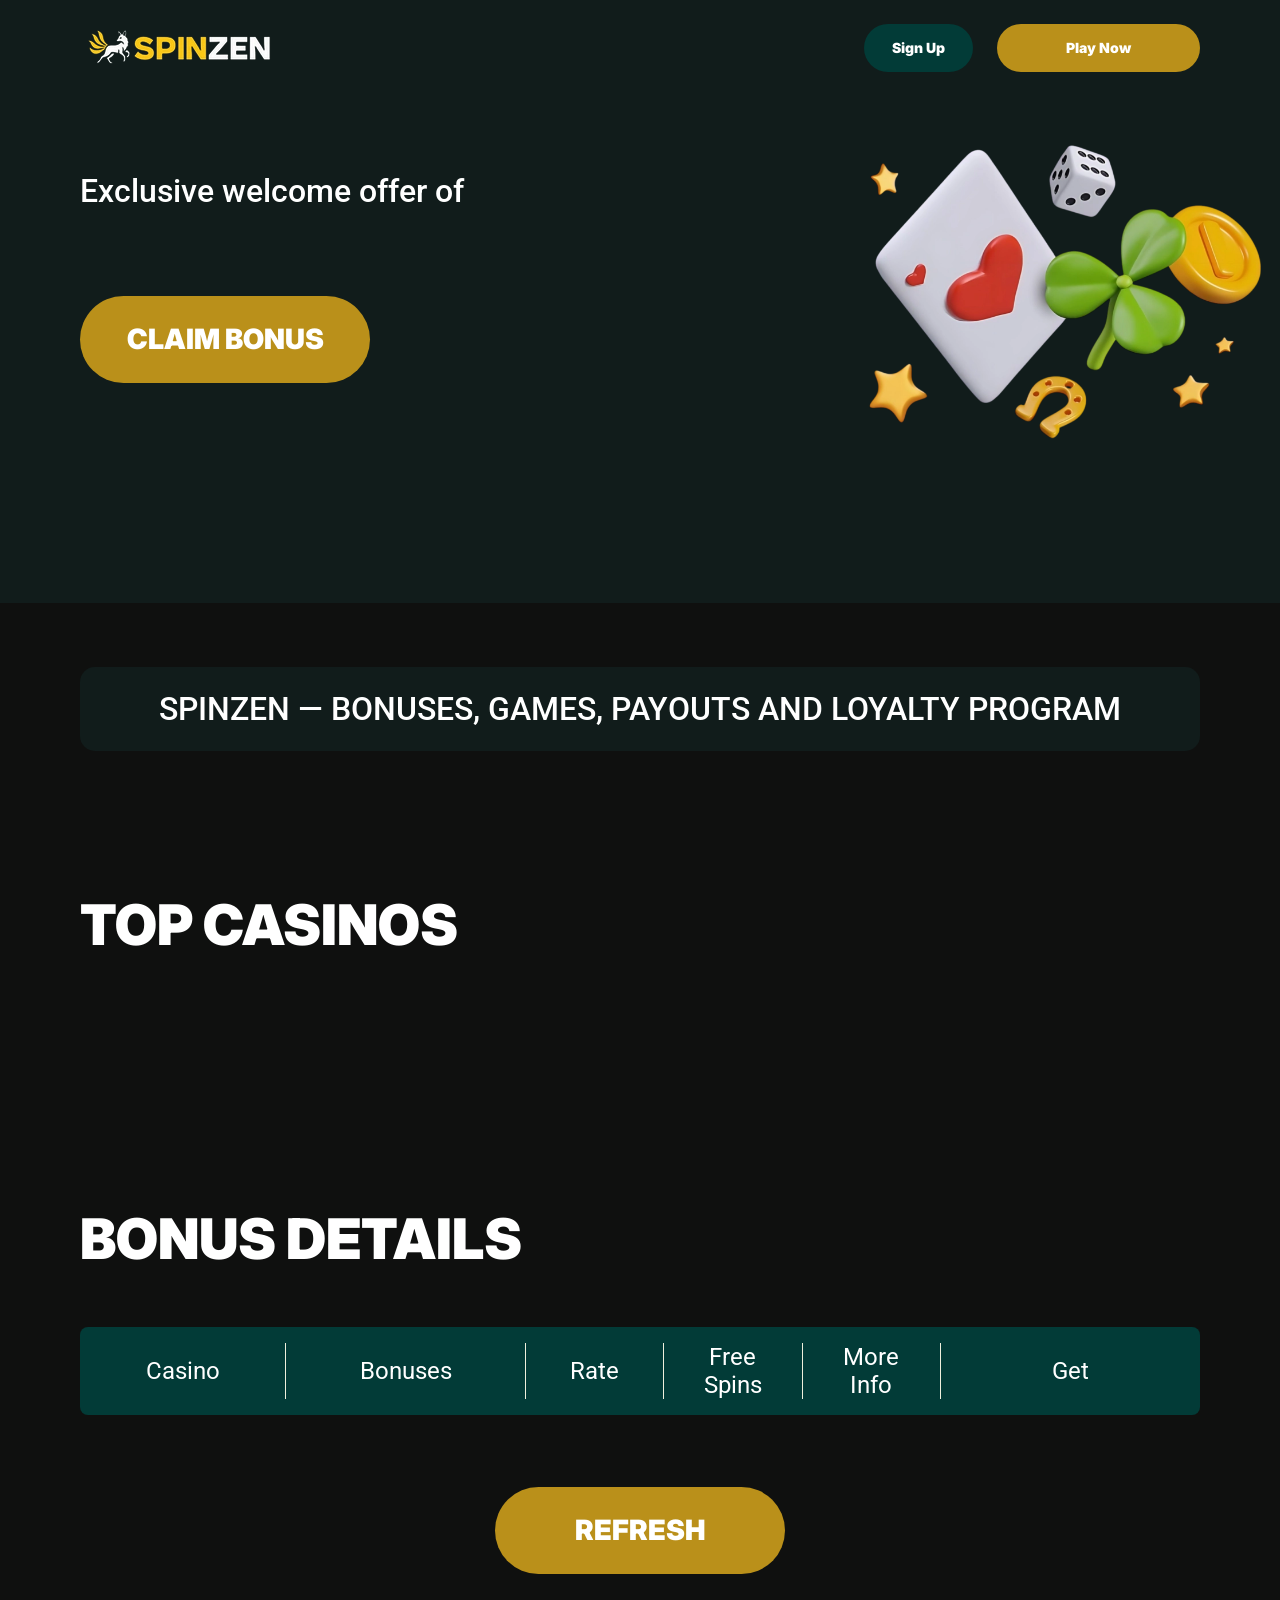
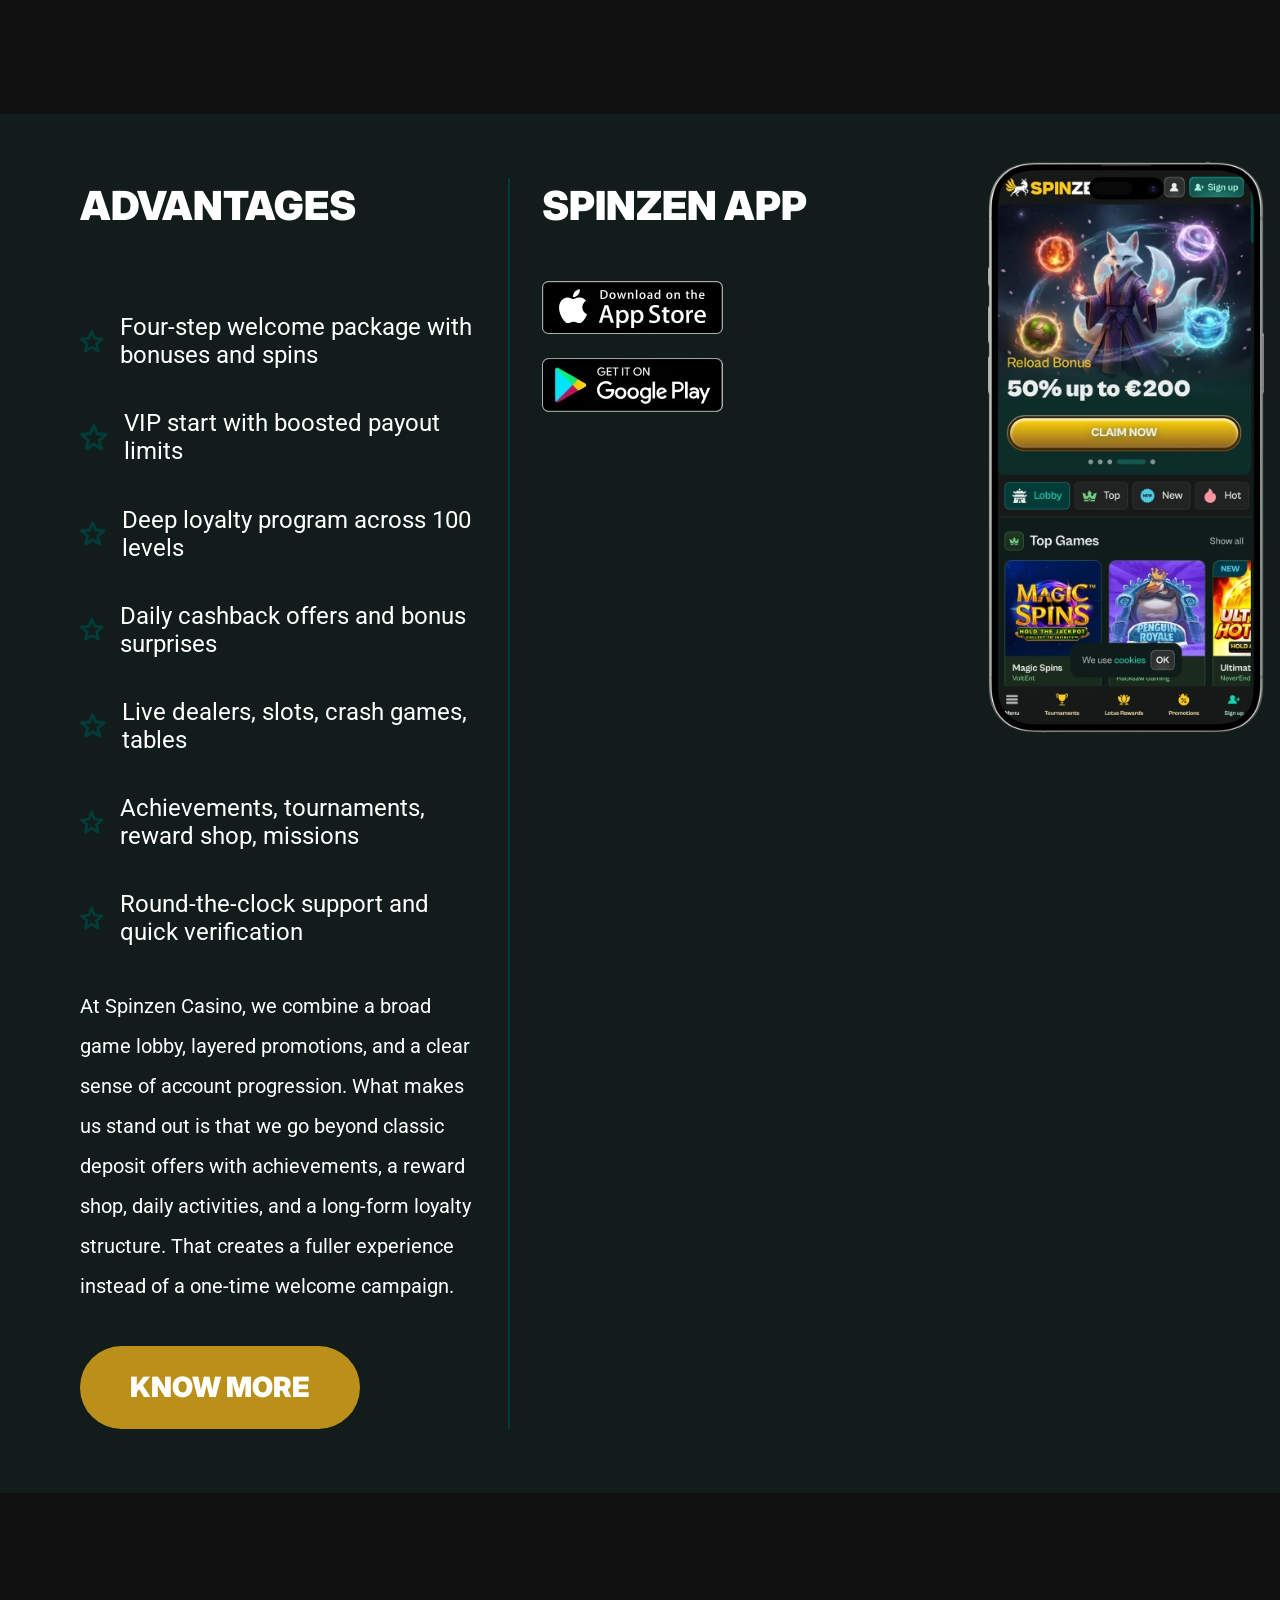
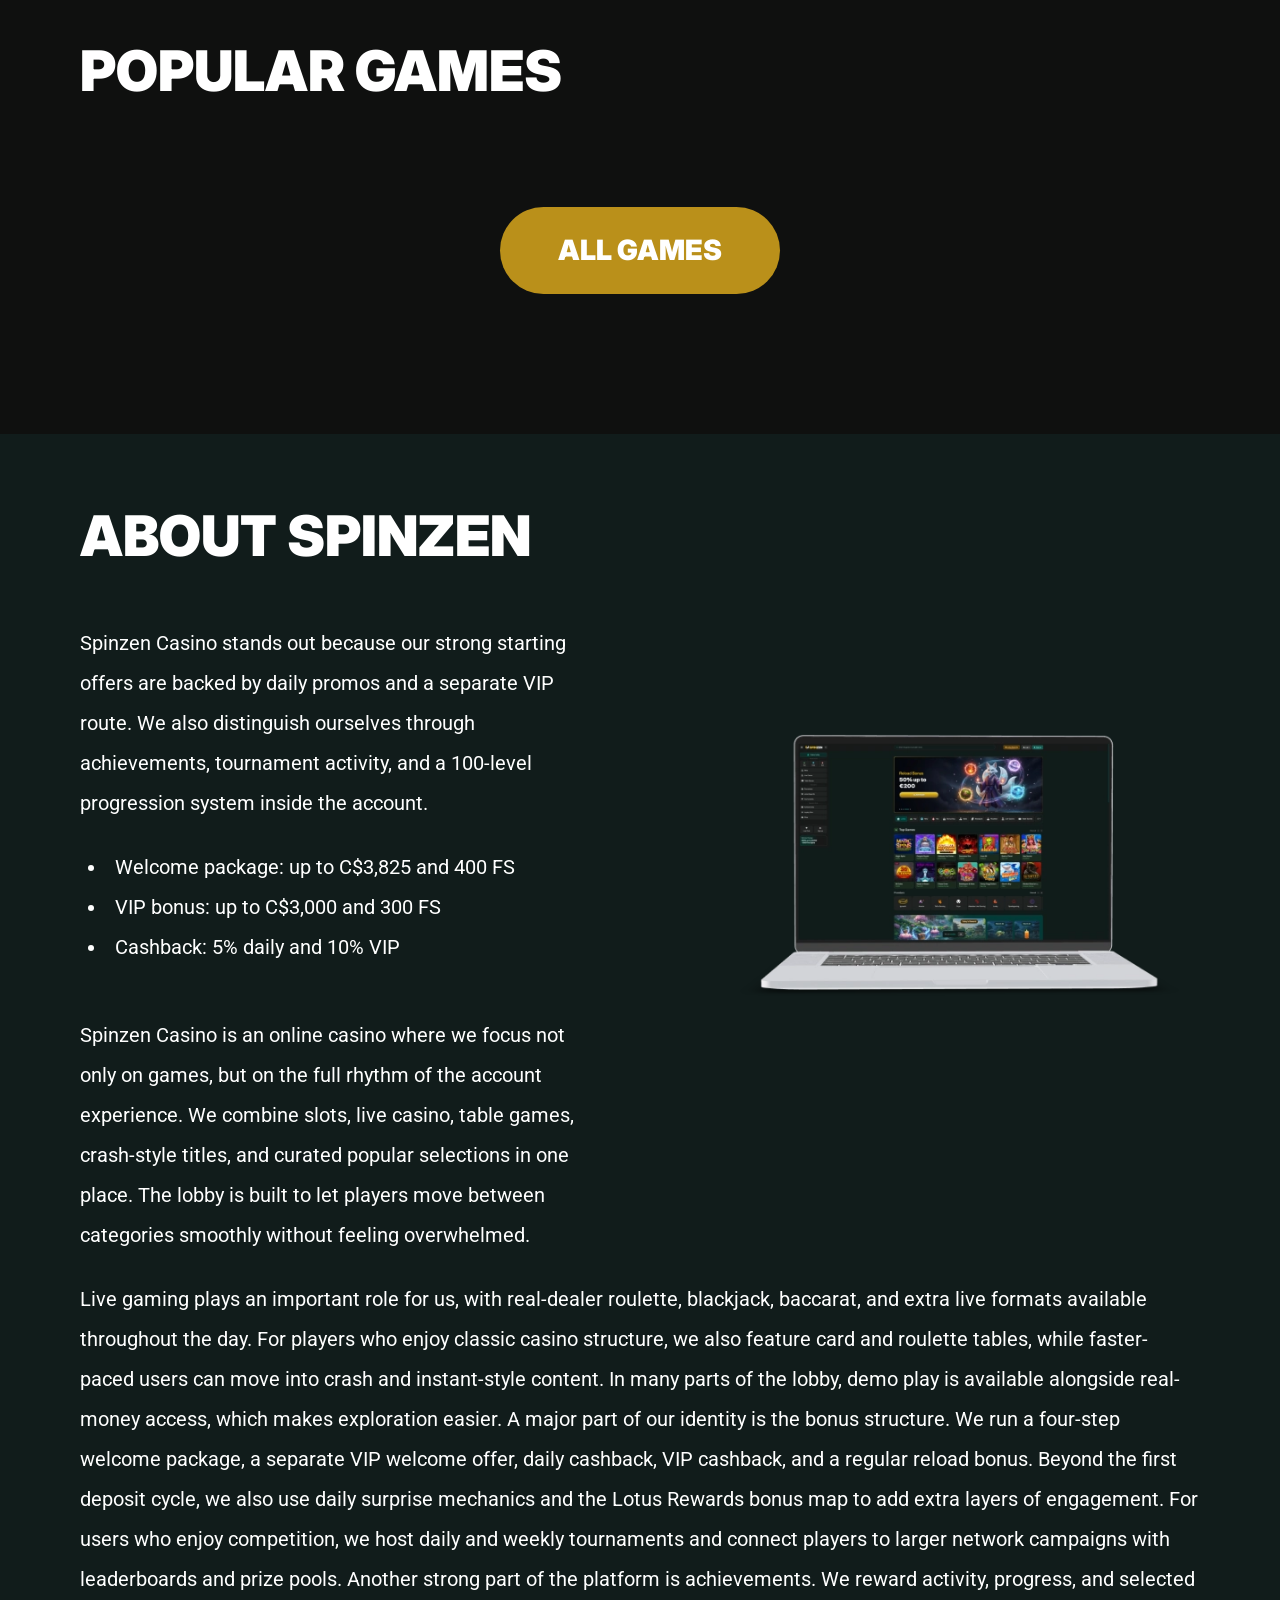
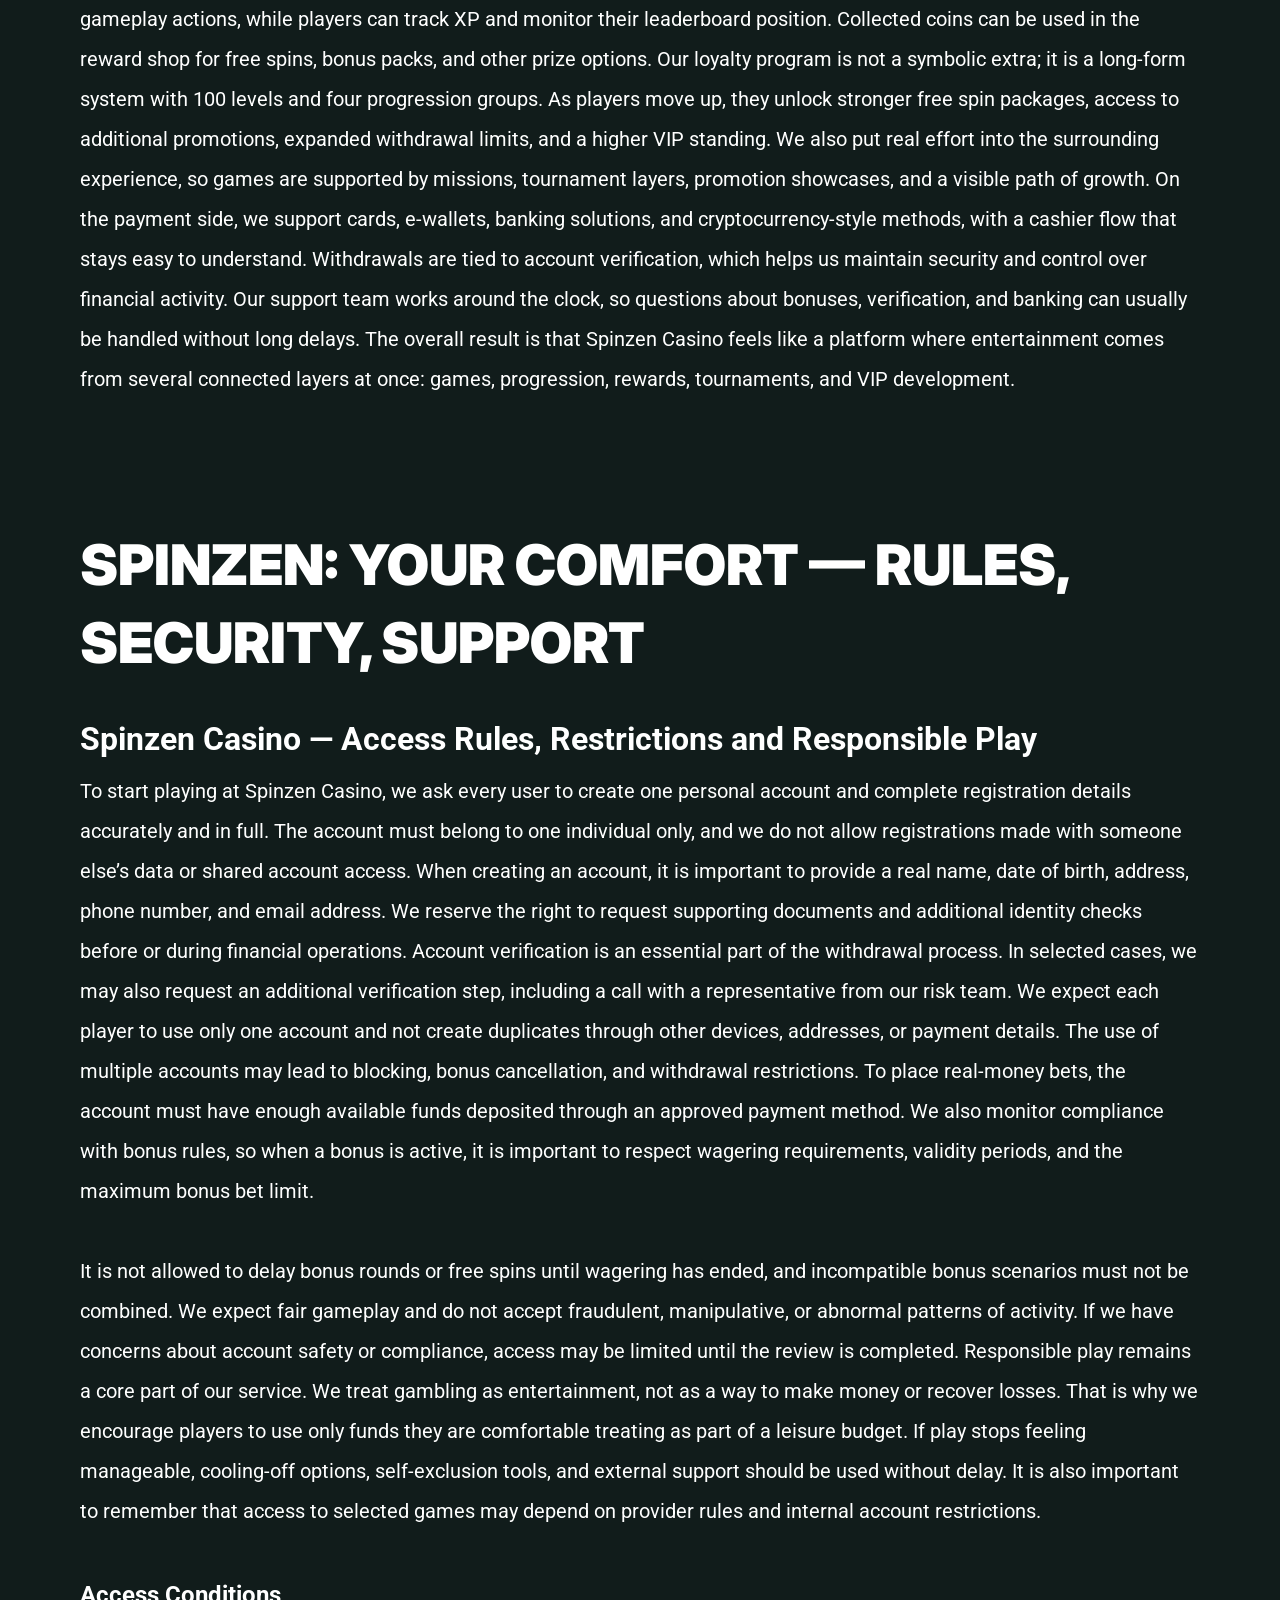
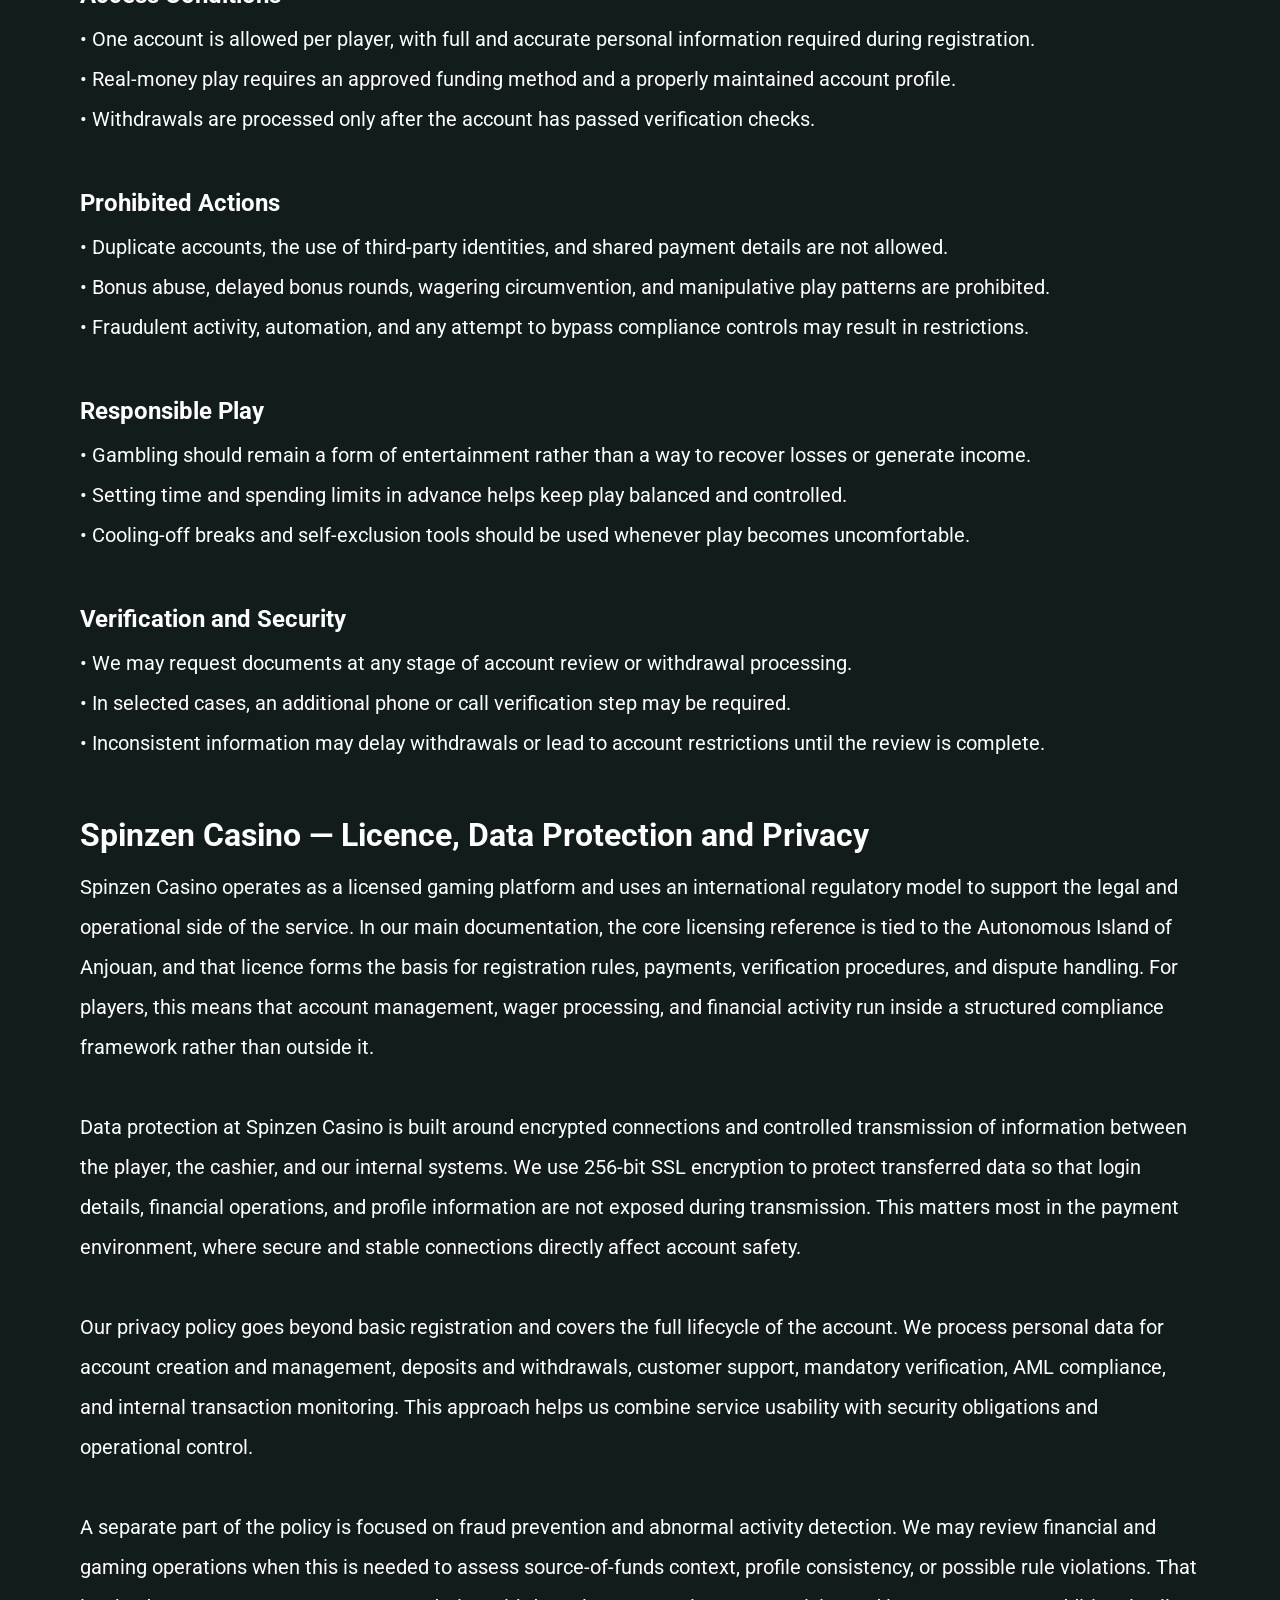
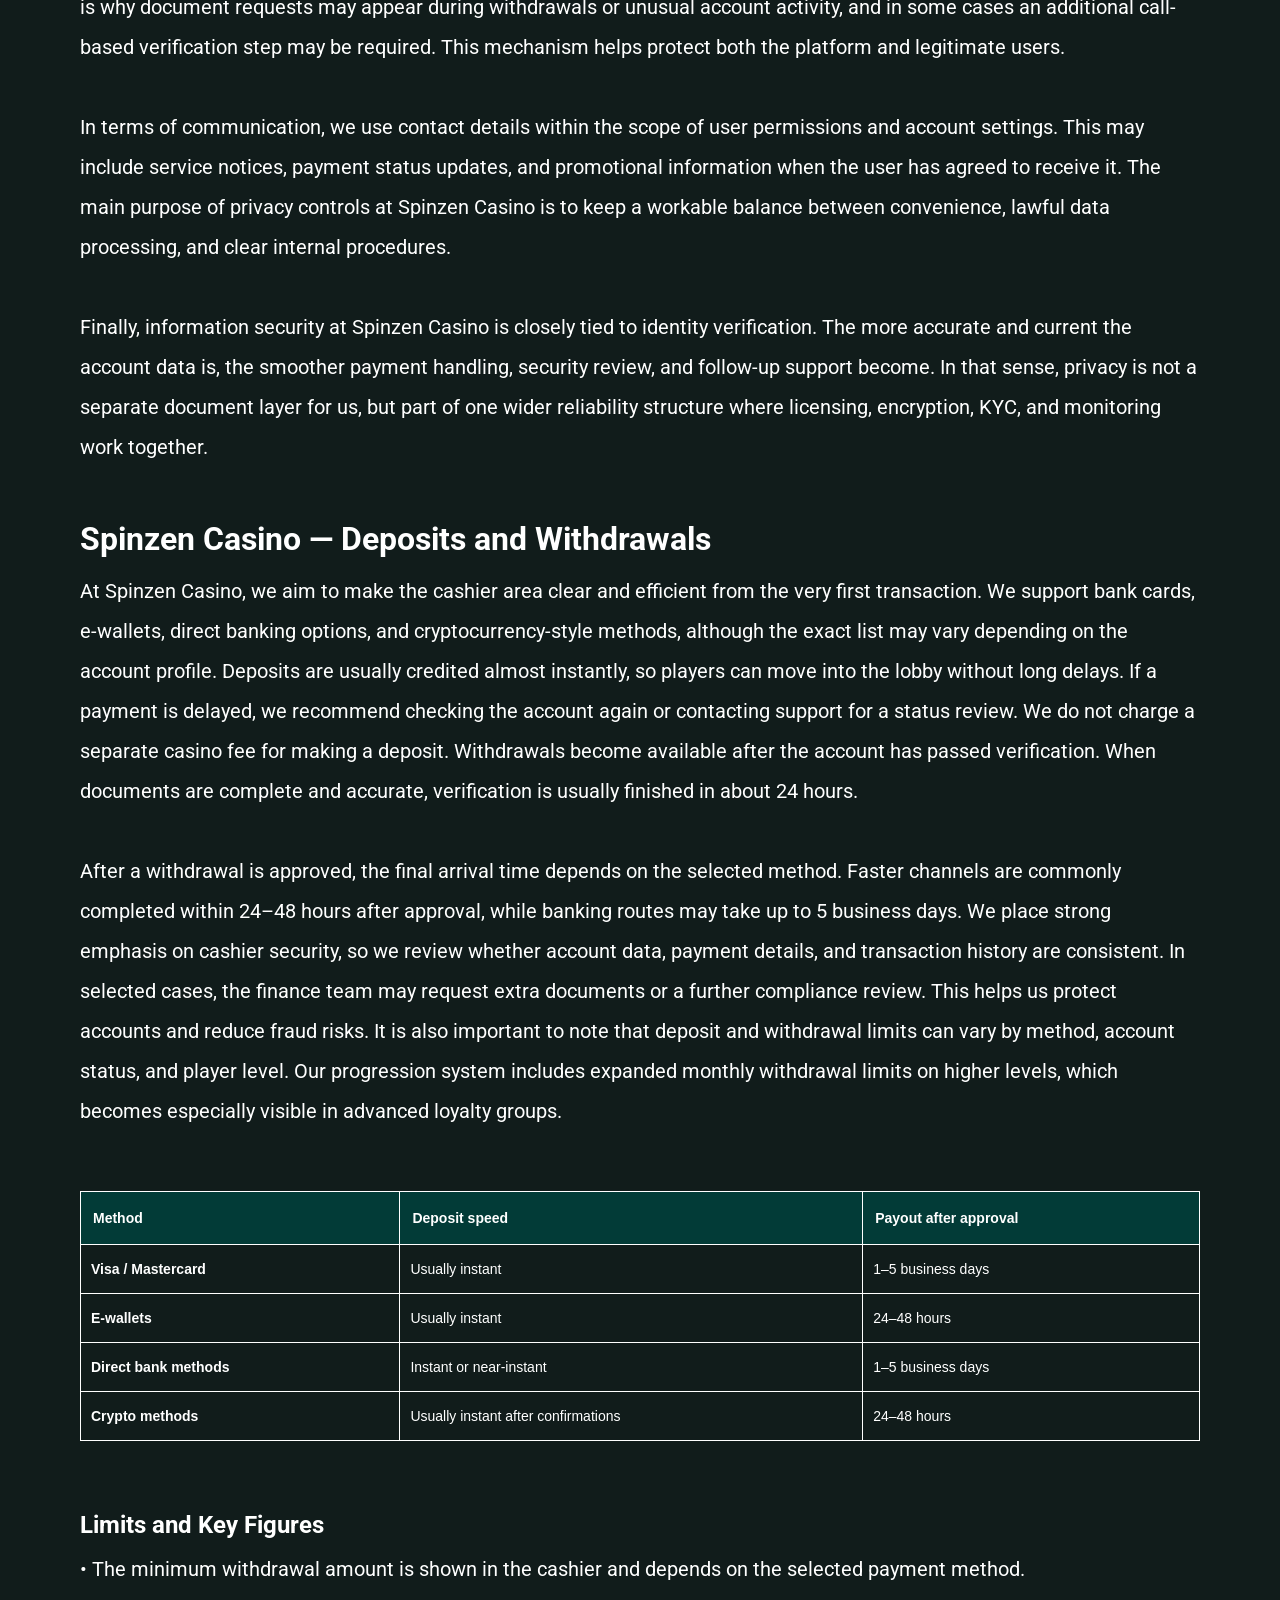
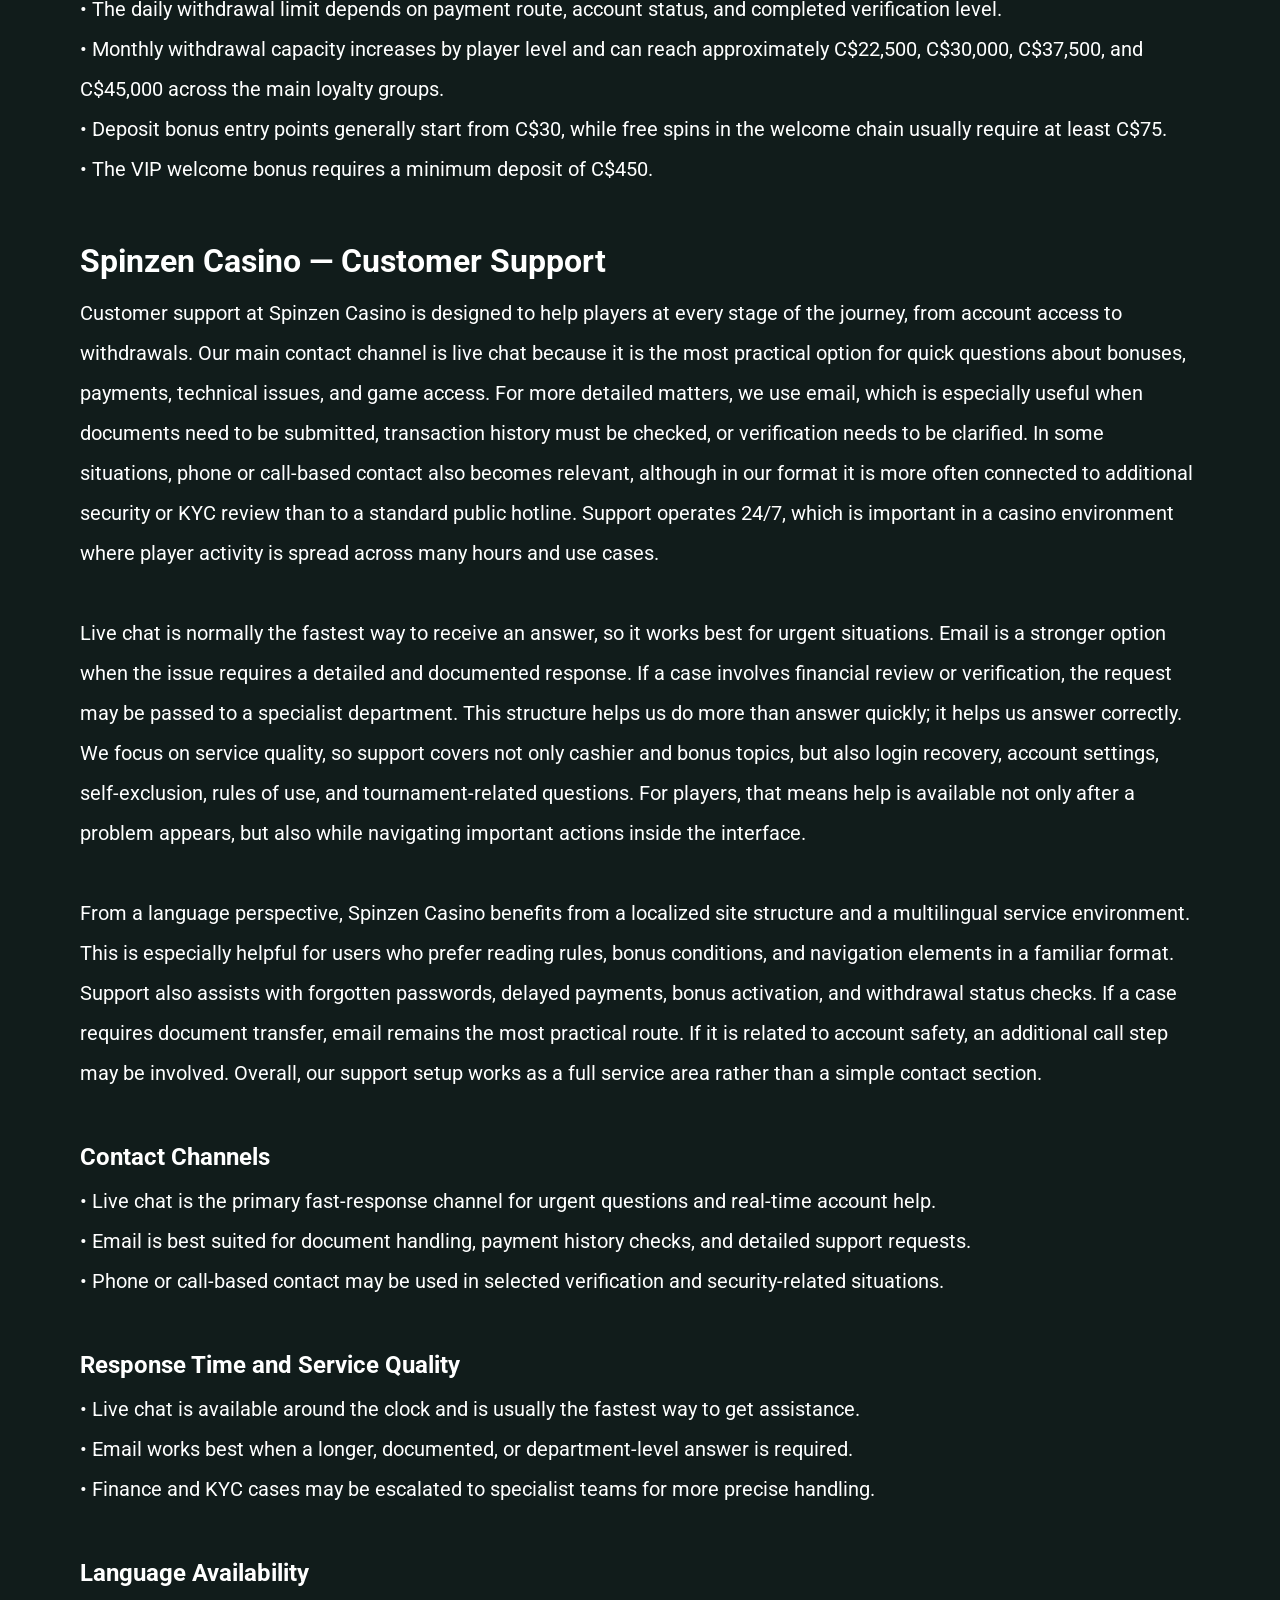
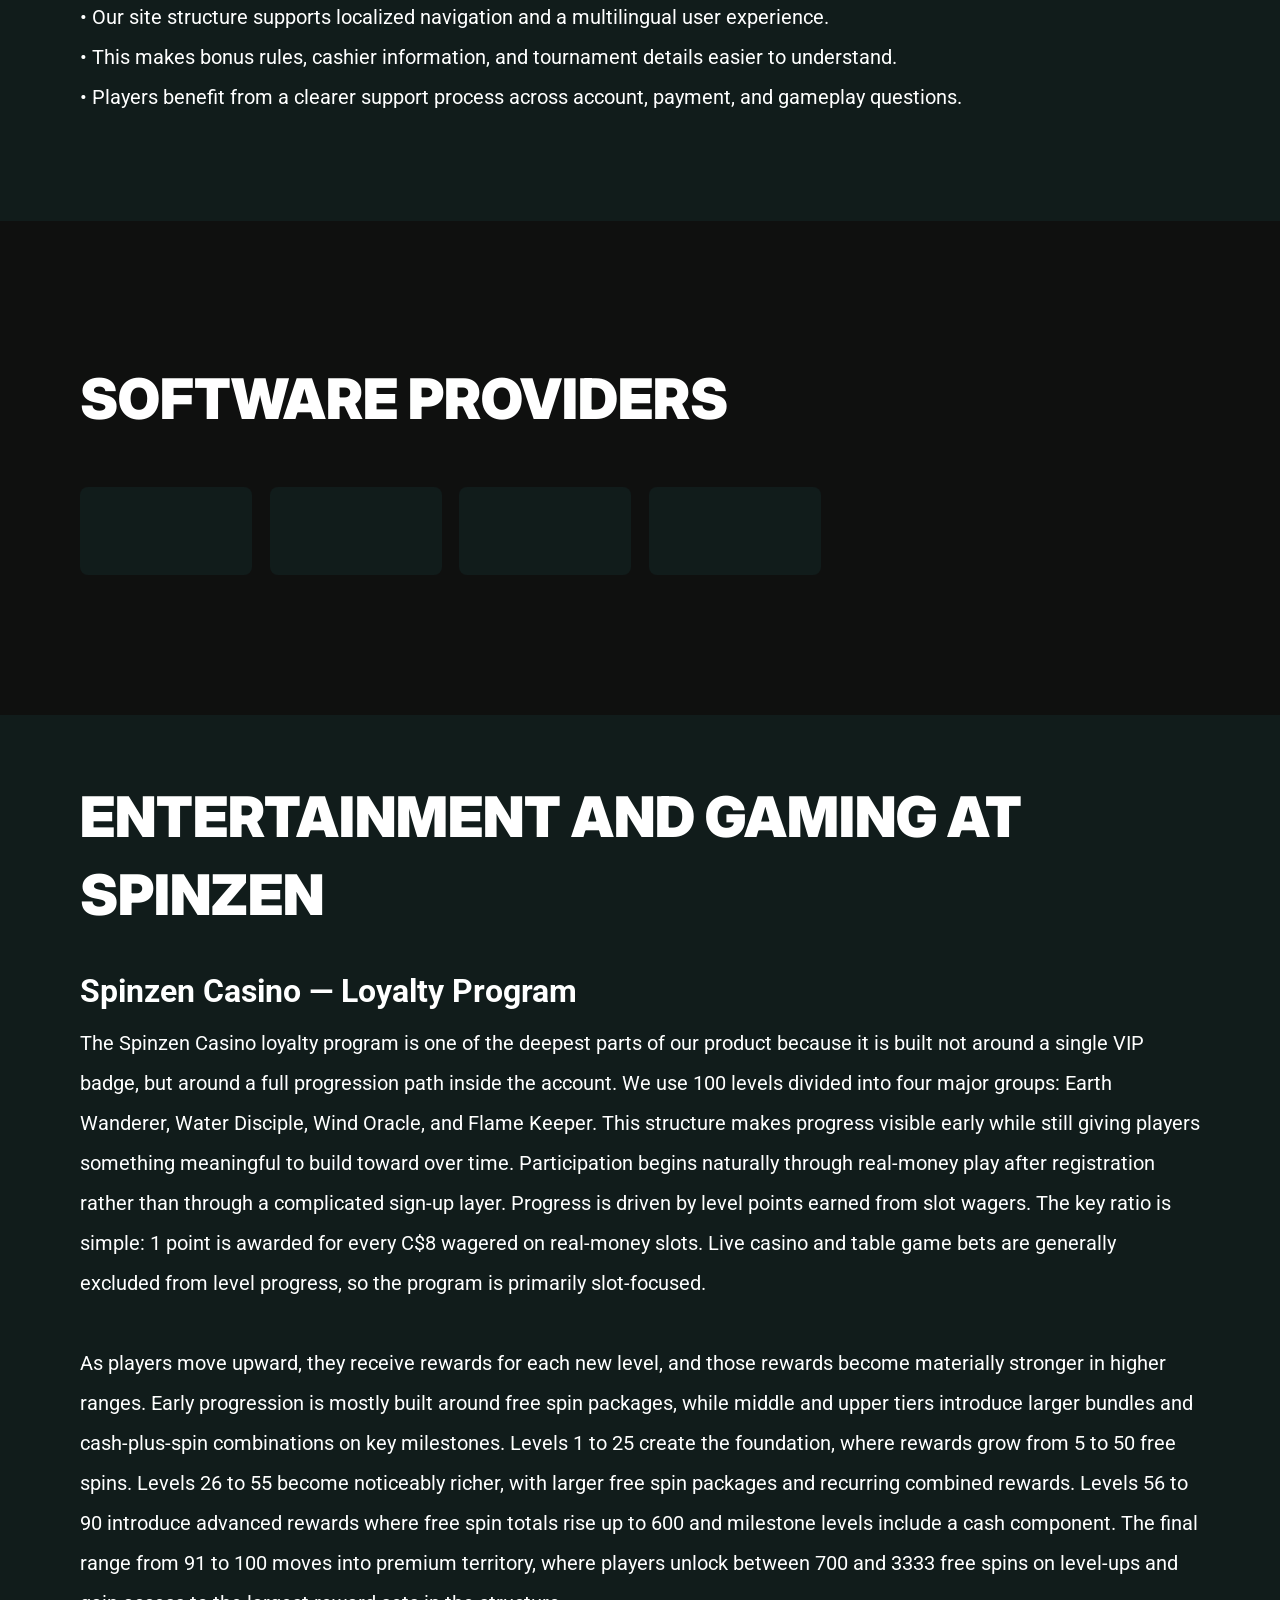
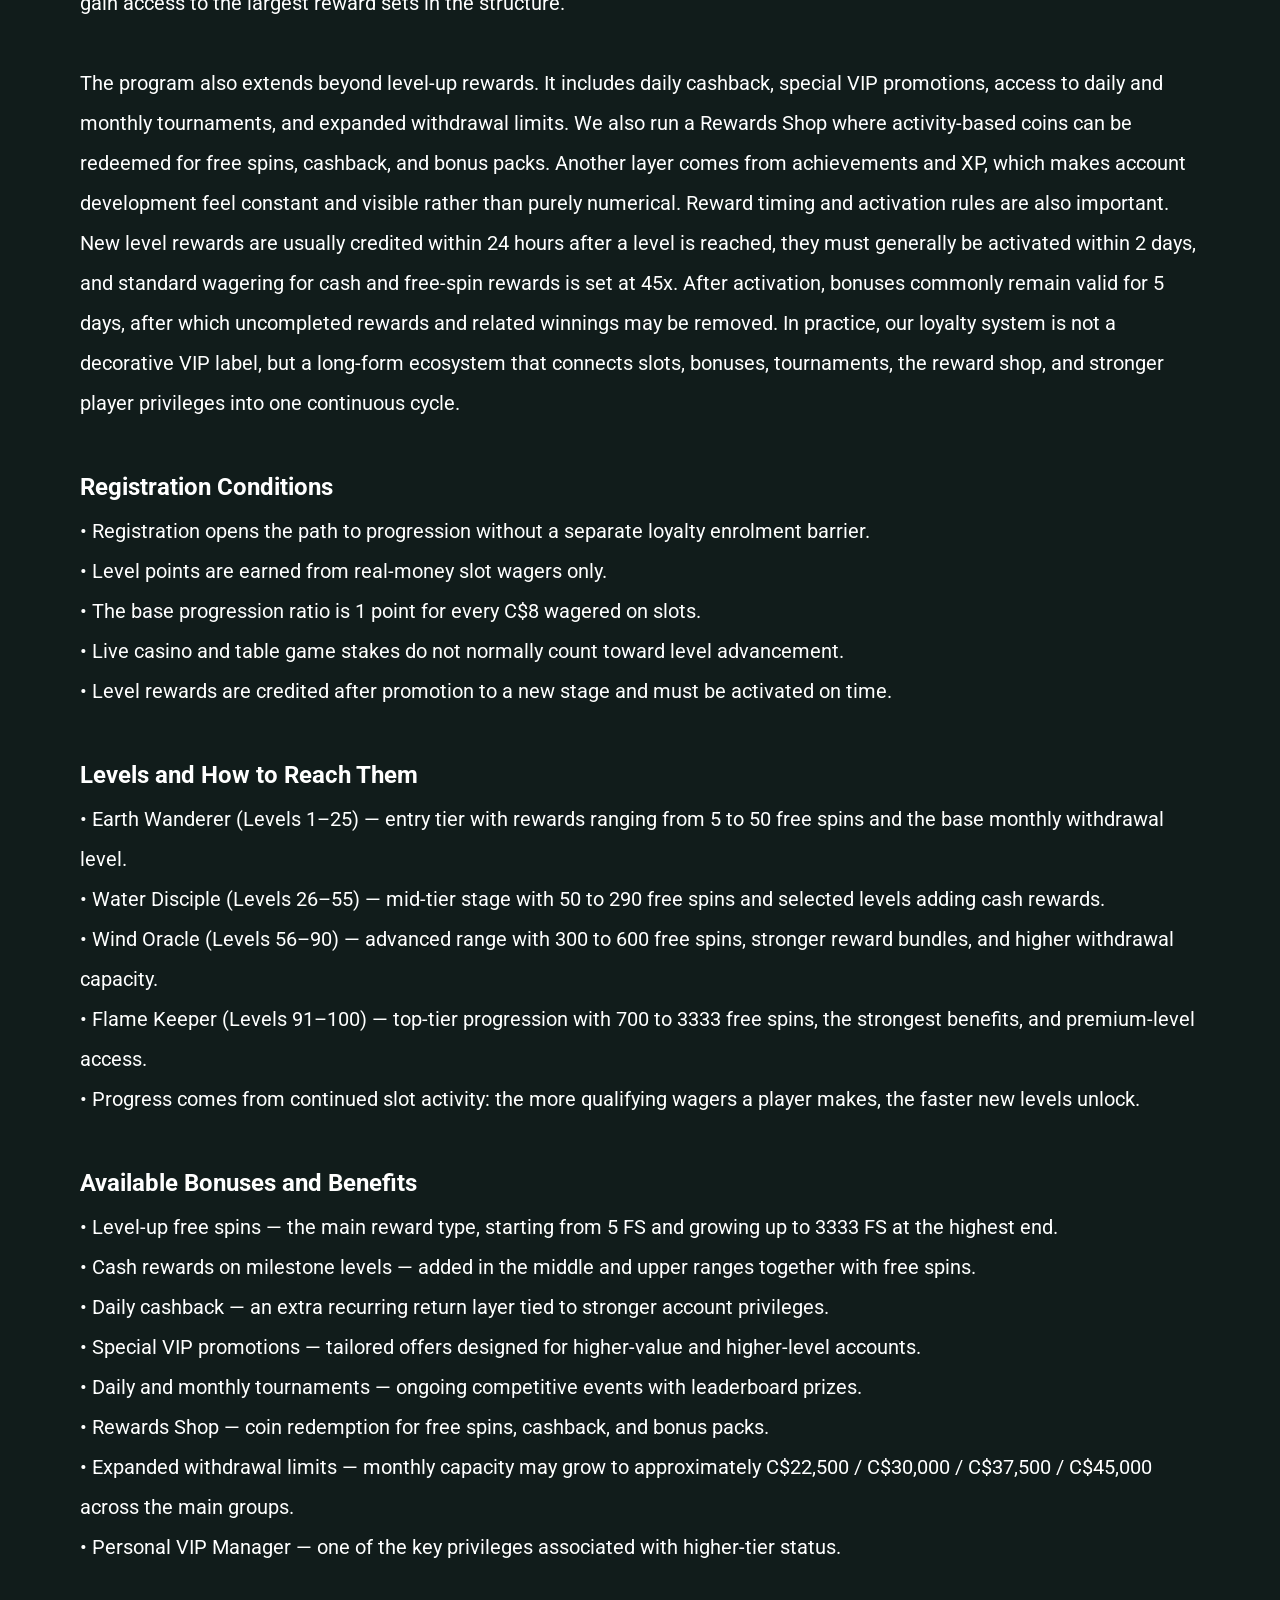
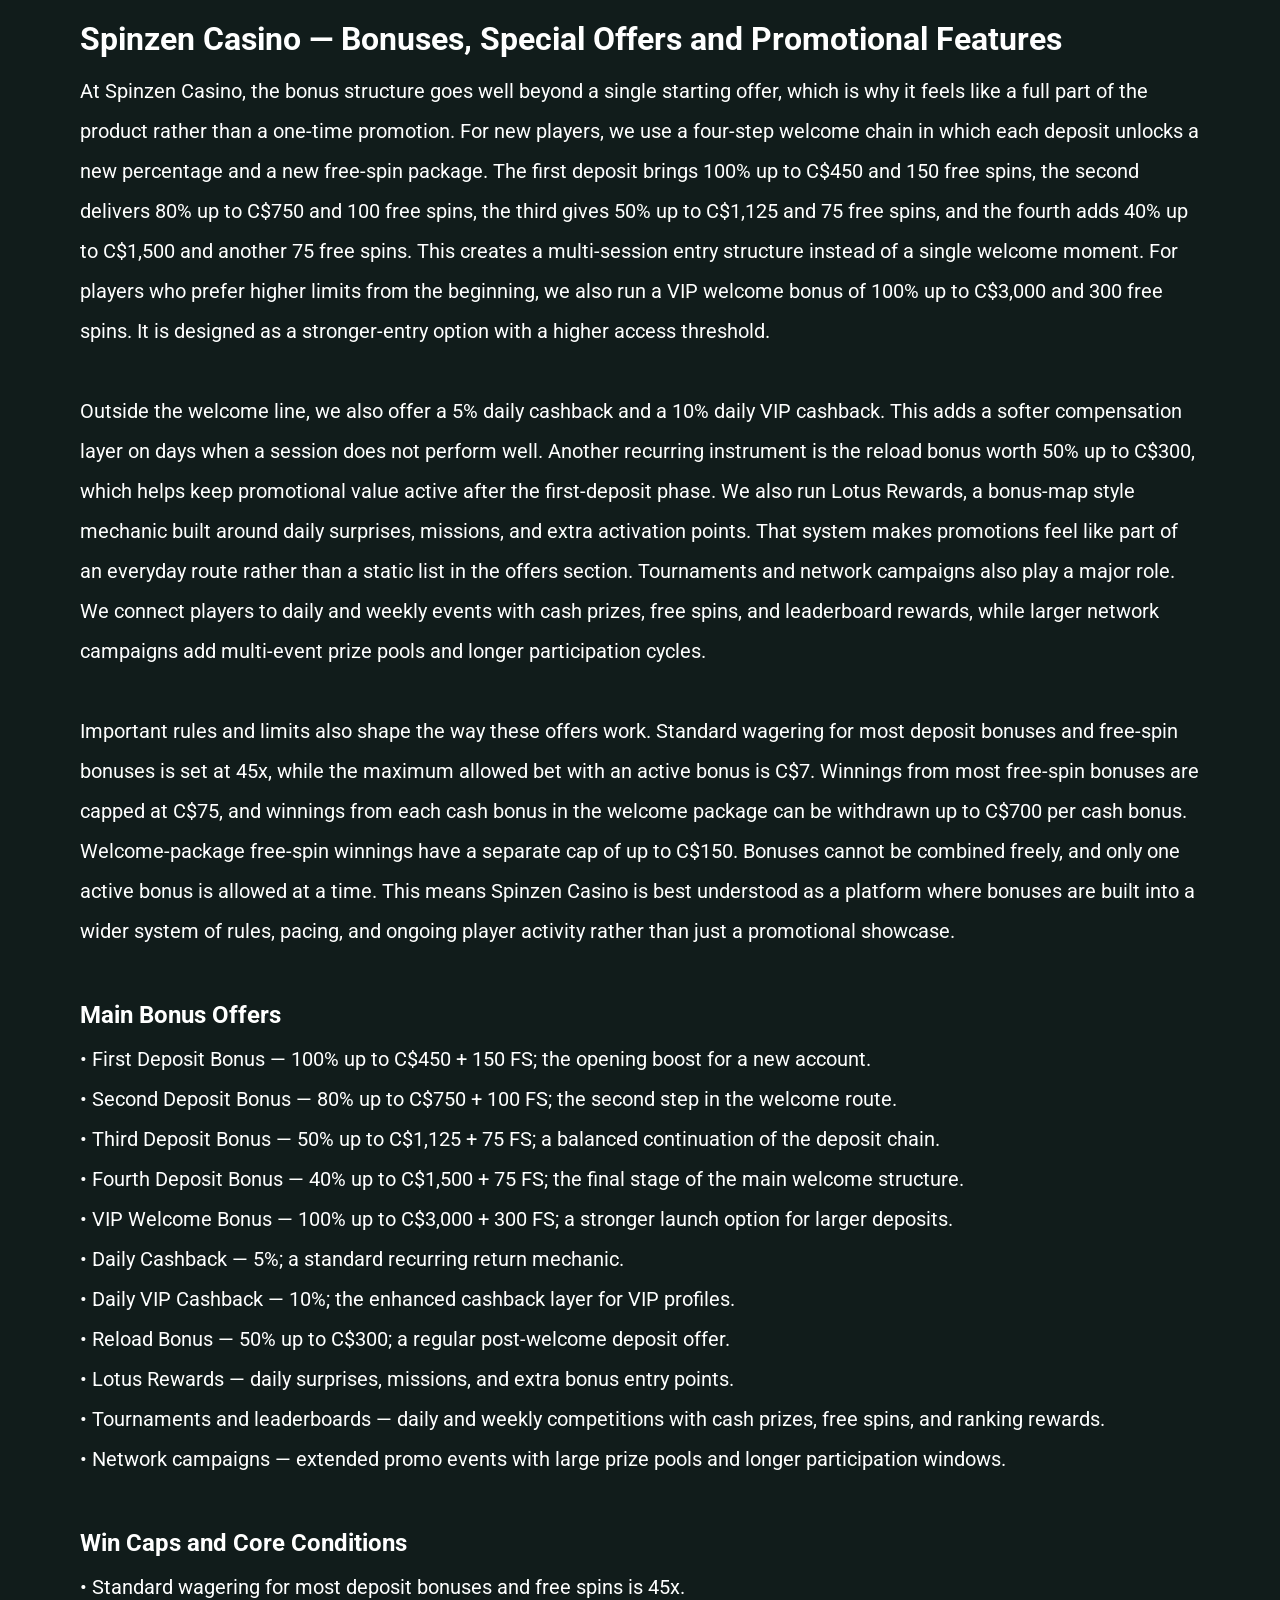
==== index.html @ b200e67a "Site update" ====
<!DOCTYPE html>
<html lang="en-CA">

<head>
    <meta charset="utf-8">

    <script src="./index.js"></script>

    <link rel="manifest" href="./manifest.json">

    <link rel="preconnect" href="https://fonts.googleapis.com" />
    <link rel="preconnect" href="https://fonts.gstatic.com" crossorigin />

    <!-- Google Fonts -->
    <link
            href="https://fonts.googleapis.com/css2?family=Inter:wght@300;400;500;600;700&display=swap"
            rel="stylesheet"
    />
    <!-- Google Fonts -->

    <!-- Google Fonts -->
    <link
            href="https://fonts.googleapis.com/css2?family=Roboto:wght@300;400;500;600;700&display=swap"
            rel="stylesheet"
    />

    <meta name="viewport" content="width=device-width, initial-scale=1, minimum-scale=1, maximum-scale=2">
    <link rel="preload" as="image" href="_assets/images/1773908670-spinzen-logo.webp" fetchpriority="high">
    <link rel="stylesheet" href="./normalize.css">
    <link rel="stylesheet" href="./index.css">
    <meta name="theme-color" content="">
    <title>Spinzen Casino — welcome bonuses, live casino, cashback and fast withdrawals</title>
    <meta name="description"
          content="Spinzen Casino brings together slots, live casino, crash games, deposit bonuses, VIP benefits, daily cashback, tournaments, achievements, and a multi-level loyalty program with a clear cashier flow and 24/7 support.">
    <link rel="canonical" href="https://spinzen-online.com">
    <meta property="og:title" content="Spinzen Casino — welcome bonuses, live casino, cashback and fast withdrawals">
    <meta property="og:description"
          content="Spinzen Casino brings together slots, live casino, crash games, deposit bonuses, VIP benefits, daily cashback, tournaments, achievements, and a multi-level loyalty program with a clear cashier flow and 24/7 support.">
    <meta property="og:url" content="https://spinzen-online.com">
    <meta property="og:site_name" content="Spinzen Casino — welcome bonuses, live casino, cashback and fast withdrawals">
    <meta property="og:locale" content="en-CA">
    <meta property="og:image" content="_assets/images/1773908690-111252-1.webp">
    <meta property="og:image:width" content="1200">
    <meta property="og:image:height" content="630">
    <meta property="og:type" content="website">
    <meta name="twitter:card" content="summary_large_image">
    <meta name="twitter:site" content="spinzen-online.com">
    <meta name="twitter:title" content="Spinzen Casino — welcome bonuses, live casino, cashback and fast withdrawals">
    <meta name="twitter:description"
          content="Spinzen Casino brings together slots, live casino, crash games, deposit bonuses, VIP benefits, daily cashback, tournaments, achievements, and a multi-level loyalty program with a clear cashier flow and 24/7 support.">
    <meta name="twitter:image" content="_assets/images/1773908690-111252-1.webp">
    <meta name="twitter:image:width" content="1200">
    <meta name="twitter:image:height" content="630">
    <link rel="icon" href="_assets/images/1773908694-favicon-60.ico" type="image/x-icon" sizes="16x16">
    <meta name="language" content="en-CA">

    <link rel="apple-touch-icon" href="_assets/images/1773908610-favicon-60.ico" sizes="96x96">
    <link rel="icon" href="_assets/images/1773908610-favicon-60.ico" type="image/webp" sizes="192x192">

    <link rel="preload" href="_assets/images/1773908717-111252-1.webp" as="image" fetchpriority="high">

    <link rel="alternate" hreflang="x-default" href="https://spinzen-online.com" />
    <link rel="alternate" hreflang="en" href="https://spinzen-online.com" />
</head>

<body>
<svg
        style="display: none"
        xmlns="http://www.w3.org/2000/svg"
        width="1em"
        height="1em"
        viewBox="0 0 256 256"
>
    <symbol id="minus-icon" viewBox="0 0 256 256">
        <path
                fill="#023B37"
                d="M228 128a12 12 0 0 1-12 12H40a12 12 0 0 1 0-24h176a12 12 0 0 1 12 12"
        />
    </symbol>
</svg>

<svg
        style="display: none"
        xmlns="http://www.w3.org/2000/svg"
        width="1em"
        height="1em"
        viewBox="0 0 32 32"
>
    <symbol id="globe-icon" viewBox="0 0 32 32">
        <path
                fill="#BA901A"
                d="M32.032 16c0-8.501-6.677-15.472-15.072-15.969-0.173-0.019-0.346-0.032-0.523-0.032-0.052 0-0.104 0.005-0.156 0.007-0.093-0.002-0.186-0.007-0.281-0.007-8.84 0-16.032 7.178-16.032 16.001s7.192 16.001 16.032 16.001c0.094 0 0.188-0.006 0.281-0.008 0.052 0.002 0.104 0.008 0.156 0.008 0.176 0 0.349-0.012 0.523-0.032 8.395-0.497 15.072-7.468 15.072-15.969zM29.049 21.151c-0.551-0.16-1.935-0.507-4.377-0.794 0.202-1.381 0.313-2.84 0.313-4.357 0-1.196-0.069-2.354-0.197-3.469 3.094-0.37 4.45-0.835 4.54-0.867l-0.372-1.050c0.695 1.659 1.080 3.478 1.080 5.386 0 1.818-0.352 3.555-0.987 5.151zM8.921 16c0-1.119 0.074-2.212 0.21-3.263 1.621 0.127 3.561 0.222 5.839 0.243v6.939c-2.219 0.021-4.114 0.111-5.709 0.234-0.22-1.319-0.34-2.715-0.34-4.154zM16.967 2.132c2.452 0.711 4.552 4.115 5.492 8.628-1.512 0.12-3.332 0.209-5.492 0.229v-8.857zM14.971 2.156v8.832c-2.136-0.021-3.965-0.109-5.502-0.226 0.96-4.457 3.076-7.836 5.502-8.606zM14.971 21.913l0 7.929c-2.263-0.718-4.256-3.705-5.293-7.719 1.492-0.11 3.253-0.189 5.292-0.21zM16.967 29.868l-0-7.955c2.061 0.020 3.814 0.102 5.288 0.217-1.019 4.067-3 7.076-5.288 7.738zM16.967 19.92l0-6.939c2.291-0.021 4.218-0.118 5.818-0.25 0.131 1.053 0.203 2.147 0.203 3.268 0 1.442-0.116 2.84-0.329 4.16-1.575-0.128-3.462-0.219-5.692-0.24zM28.588 9.81c-0.302 0.094-1.564 0.453-4.094 0.751-0.564-2.998-1.584-5.561-2.91-7.412 3.048 1.325 5.535 3.697 7.005 6.661zM11.213 2.831c-1.632 1.873-2.963 4.568-3.691 7.754-2.265-0.245-3.623-0.534-4.166-0.665 1.585-3.27 4.407-5.836 7.856-7.088zM2.614 11.787c0.385 0.104 1.841 0.467 4.549 0.766-0.155 1.107-0.24 2.26-0.24 3.447 0 1.509 0.136 2.96 0.383 4.334-2.325 0.251-3.755 0.552-4.396 0.706-0.607-1.566-0.944-3.264-0.944-5.041 0-1.467 0.228-2.883 0.649-4.213zM3.784 22.886c0.727-0.154 2.029-0.39 3.956-0.591 0.759 2.803 1.993 5.175 3.473 6.874-3.16-1.148-5.79-3.398-7.429-6.282v0zM21.583 28.849c1.195-1.665 2.14-3.907 2.728-6.525 1.982 0.227 3.226 0.494 3.853 0.652-1.5 2.596-3.808 4.669-6.581 5.873z">
        </path>
    </symbol>
</svg>

<svg width="32" height="31" viewBox="0 0 32 31" fill="none" xmlns="http://www.w3.org/2000/svg">
    <symbol id="star-icon" viewBox="0 0 32 31">
        <path d="M10.0431 24.5932L15.8898 21.0667L21.7365 24.6396L20.2052 17.9577L25.3559 13.5031L18.5811 12.8999L15.8898 6.58913L13.1985 12.8535L6.42371 13.4567L11.5744 17.9577L10.0431 24.5932ZM15.8898 25.4285L8.187 30.0687C7.84672 30.2853 7.49096 30.3781 7.11975 30.3471C6.74853 30.3162 6.42371 30.1925 6.1453 29.9759C5.86688 29.7594 5.65034 29.489 5.49566 29.1648C5.34099 28.8406 5.31005 28.4768 5.40286 28.0734L7.44456 19.3034L0.623417 13.4103C0.314068 13.1319 0.121034 12.8145 0.0443157 12.4581C-0.0324028 12.1017 -0.00951111 11.754 0.112991 11.415C0.235493 11.0759 0.421103 10.7975 0.669819 10.5797C0.918536 10.362 1.25882 10.2227 1.69067 10.1621L10.6927 9.37327L14.1729 1.11366C14.3276 0.742438 14.5676 0.464023 14.8931 0.278414C15.2185 0.0928044 15.5507 0 15.8898 0C16.2288 0 16.5611 0.0928044 16.8865 0.278414C17.2119 0.464023 17.452 0.742438 17.6067 1.11366L21.0869 9.37327L30.0889 10.1621C30.522 10.224 30.8623 10.3632 31.1098 10.5797C31.3572 10.7963 31.5428 11.0747 31.6666 11.415C31.7903 11.7553 31.8138 12.1036 31.7371 12.46C31.6604 12.8163 31.4667 13.1331 31.1562 13.4103L24.335 19.3034L26.3767 28.0734C26.4695 28.4756 26.4386 28.8394 26.2839 29.1648C26.1292 29.4902 25.9127 29.7606 25.6343 29.9759C25.3559 30.1912 25.0311 30.315 24.6598 30.3471C24.2886 30.3793 23.9329 30.2865 23.5926 30.0687L15.8898 25.4285Z" fill="#023B37"/>
    </symbol>
</svg>

<svg
        xmlns="http://www.w3.org/2000/svg"
        width="1em"
        height="1em"
        viewBox="0 0 256 256"
>
    <symbol id="plus-icon" viewBox="0 0 256 256">
        <path
                fill="#023B37"
                d="M228 128a12 12 0 0 1-12 12h-76v76a12 12 0 0 1-24 0v-76H40a12 12 0 0 1 0-24h76V40a12 12 0 0 1 24 0v76h76a12 12 0 0 1 12 12"
        />
    </symbol>
</svg>

<svg
        width="33"
        height="32"
        viewBox="0 0 33 32"
        fill="none"
        xmlns="http://www.w3.org/2000/svg"
>
    <symbol id="play-icon" viewBox="0 0 33 32">
        <path
                d="M16.8334 0.0786133C7.9606 0.0786133 0.767578 7.20678 0.767578 15.9998C0.767578 24.7929 7.9606 31.921 16.8334 31.921C25.7061 31.921 32.8992 24.7929 32.8992 15.9998C32.8992 7.20678 25.7061 0.0786133 16.8334 0.0786133ZM22.3861 16.8438L14.3532 21.8192C14.1907 21.9197 14.0059 21.9703 13.821 21.9703C13.6536 21.9703 13.4859 21.929 13.3342 21.8454C13.015 21.67 12.8169 21.3372 12.8169 20.9752V11.0244C12.8169 10.6625 13.015 10.3296 13.3342 10.1543C13.6533 9.97788 14.0436 9.98857 14.3532 10.1805L22.3861 15.1559C22.6796 15.3381 22.858 15.6568 22.858 15.9998C22.858 16.3428 22.6796 16.6616 22.3861 16.8438Z"
                fill="#BA901A"
        />
    </symbol>
</svg>

<svg
        width="20"
        height="20"
        viewBox="0 0 20 20"
        fill="none"
        xmlns="http://www.w3.org/2000/svg"
>
    <symbol id="information-outline" viewBox="0 0 20 20">
        <path
                d="M9 7H11V5H9V7ZM10 18C5.59 18 2 14.41 2 10C2 5.59 5.59 2 10 2C14.41 2 18 5.59 18 10C18 14.41 14.41 18 10 18ZM10 0C8.68678 0 7.38642 0.258658 6.17317 0.761205C4.95991 1.26375 3.85752 2.00035 2.92893 2.92893C1.05357 4.8043 0 7.34784 0 10C0 12.6522 1.05357 15.1957 2.92893 17.0711C3.85752 17.9997 4.95991 18.7362 6.17317 19.2388C7.38642 19.7413 8.68678 20 10 20C12.6522 20 15.1957 18.9464 17.0711 17.0711C18.9464 15.1957 20 12.6522 20 10C20 8.68678 19.7413 7.38642 19.2388 6.17317C18.7362 4.95991 17.9997 3.85752 17.0711 2.92893C16.1425 2.00035 15.0401 1.26375 13.8268 0.761205C12.6136 0.258658 11.3132 0 10 0ZM9 15H11V9H9V15Z"
                fill="#ffffff"
        />
    </symbol>
</svg>

<div class="wrapper">
    <header class="header" id="top">
        <div class="headerBlock">
            <div class="headerLogoContainer"><a href="https://spinzen-online.com" aria-label="Main page"><img class="header__logo logo"
                                                                                                     src="_assets/images/1773908670-spinzen-logo.webp" alt="Spinzen Logo" /></a></div>
            <ul class="nav__list">
                <li class="nav__item"><a class="nav__link" target="_blank" href="casino.html?id=example-offer-id"
                                         aria-label="Sign Up" id="navSignUp"> Sign Up </a></li>
                <li class="nav__item nav__itemLarge"><a class="nav__link nav__linkLarge" target="_blank"
                                                        href="casino.html?id=example-offer-id" aria-label="Play Now" id="navPlayNow"> Play Now </a>
                </li>
            </ul>
        </div>
    </header>
    <main class="main">
        <section class="heroContainer">
            <div class="hero">
                <div class="heroBlock block">
                    <div class="heroGroup">
                        <div class="heroTextGroup">
                            <p class="heroText heroTextDesktop">Exclusive welcome offer of</p>
                            <p class="heroText heroTextMobile">Exclusive welcome bonus of</p>
                            <p class="heroText heroTextBonus" id="bonusText"></p>
                        </div><a target="_blank" class="heroLink" id="bonusLink" href="/" aria-label="Play game"><span
                            class="heroButton btn btn--large">Claim Bonus</span></a>
                    </div>
                </div>
            </div>
            <div class="heroUnder">
                <h1 class="heroText heroMainTitle">Spinzen — bonuses, games, payouts and loyalty program</h1>
            </div>
        </section>
        <div class="bonusesCircleContainer">
            <section class="topCasino">
                <div class="container">
                    <div class="topCasinoBlock block">
                        <h2 class="topCasinoTitle title"><span>Top Casinos <span id="countryName"></span></span>
                        </h2>
                        <div class="topCasinoGroup" id="casinoCardContainer">
                            <!-- Casino cards will be dynamically inserted here --></div><button
                            class="topCasinoButton btn btn--large" id="showMoreButton"> All Casino </button>
                    </div>
                </div>
            </section>
            <section class="bonusDetails" id="bonuses">
                <div class="container">
                    <div class="bonusDetailsBlock block">
                        <h2 class="bonusDetailsTitle title"><span>Bonus Details</span></h2>
                        <div class="bonusDetailsGroup">
                            <div class="bonusTable">
                                <div class="bogradientContainer">
                                    <div class="bonusTableRow bonusTableHeader">
                                        <div class="bonusTableHead">
                                            <p class="bonusHeaderText bonusHeaderCasino">Casino</p>
                                        </div>
                                        <div class="bonusTableHead">
                                            <p class="bonusHeaderText bonusDetailsWelcome">Bonuses</p>
                                        </div>
                                        <div class="bonusTableHead">
                                            <p class="bonusHeaderText">Rate</p>
                                        </div>
                                        <div class="bonusTableHead">
                                            <p class="bonusHeaderText bonusHeaderTextSpins">Free Spins</p>
                                        </div>
                                        <div class="bonusTableHead">
                                            <p class="bonusHeaderText">More Info</p>
                                        </div>
                                        <div class="bonusTableHead">
                                            <p class="bonusHeaderText bonusClaimBonus">Get</p>
                                        </div>
                                    </div>
                                </div><!-- Bonus rows will be dynamically inserted here -->
                                <div id="bonusTableRows"></div>
                            </div>
                        </div><button class="bonusDetailsButton btn btn--large" id="refreshButton"> Refresh
                    </button>
                    </div>
                </div>
            </section>
        </div>
        <div class="advantagesCircleContainer">
            <section class="advantages">
                <div class="container">
                    <div class="advantagesBlock block">
                        <div class="advantagesDescription">
                            <h2 class="advantagesTitle title">Advantages</h2>
                            <ul class="advantagesList">
                                <li class="providersGroup"></li>
                                <li class="advantagesItem">
                                    <svg class="advantagesStar" width="30" height="29">
                                        <use href="#star-icon"></use>
                                    </svg>
                                    <p class="advantagesText">Four-step welcome package with bonuses and spins</p>
                                </li>
                                <li class="advantagesItem">
                                    <svg class="advantagesStar" width="30" height="29">
                                        <use href="#star-icon"></use>
                                    </svg>
                                    <p class="advantagesText">VIP start with boosted payout limits</p>
                                </li>
                                <li class="advantagesItem">
                                    <svg class="advantagesStar" width="30" height="29">
                                        <use href="#star-icon"></use>
                                    </svg>
                                    <p class="advantagesText">Deep loyalty program across 100 levels</p>
                                </li>
                                <li class="advantagesItem">
                                    <svg class="advantagesStar" width="30" height="29">
                                        <use href="#star-icon"></use>
                                    </svg>
                                    <p class="advantagesText">Daily cashback offers and bonus surprises</p>
                                </li>
                                <li class="advantagesItem">
                                    <svg class="advantagesStar" width="30" height="29">
                                        <use href="#star-icon"></use>
                                    </svg>
                                    <p class="advantagesText">Live dealers, slots, crash games, tables</p>
                                </li>
                                <li class="advantagesItem">
                                    <svg class="advantagesStar" width="30" height="29">
                                        <use href="#star-icon"></use>
                                    </svg>
                                    <p class="advantagesText">Achievements, tournaments, reward shop, missions</p>
                                </li>
                                <li class="advantagesItem">
                                    <svg class="advantagesStar" width="30" height="29">
                                        <use href="#star-icon"></use>
                                    </svg>
                                    <p class="advantagesText">Round-the-clock support and quick verification</p>
                                </li>
                                <li class="providersGroup">At Spinzen Casino, we combine a broad game lobby, layered promotions, and a clear sense of account progression. What makes us stand out is that we go beyond classic deposit offers with achievements, a reward shop, daily activities, and a long-form loyalty structure. That creates a fuller experience instead of a one-time welcome campaign.</li>
                            </ul><a class="advantagesLink" id="advantagesLink" target="_blank" href="/" aria-label="Know more"><span
                                class="advantagesButton btn btn--large">Know more</span></a>
                        </div>
                        <div class="advantagesMobile">
                            <h2 class="advantagesTitle title advantagesAppTitle">Spinzen App</h2><img
                                class="advantagesMobilePhone" src="_assets/images/1773909055-spinz.webp" title="Spinzen Mobile"
                                alt="Spinzen App" />
                            <div class="advantagesStoreGroup"><a href="/" id="appStoreLink" aria-label="Play game"
                                                                 target="_blank"><img class="advantagesStore" width="181" height="53"
                                                                                      src="./assets/images/advantages/app-store.webp" alt="iOs App " title="Spinzen App"/></a><a
                                    href="/" id="googlePlayLink" aria-label="Play game" target="_blank"><img
                                    class="advantagesStore" width="181" height="54"
                                    src="./assets/images/advantages/google-play.webp" alt="android App Spinzen App" title="Spinzen App" /></a>
                            </div>
                        </div>
                    </div>
                </div>
            </section>
            <section class="games" id="games">
                <div class="container">
                    <div class="gamesBlock block">
                        <h2 class="gamesTitle title"><span>Popular Games</span></h2>
                        <div class="gamesGroup" id="gamesContainer"><!-- Games will be dynamically inserted here -->
                        </div><a target="_blank" class="gamesLink" id="allGamesLink" href="/" aria-label="All Games"><span
                            class="gamesButton btn btn--large">All Games</span></a>
                    </div>
                </div>
            </section>
        </div>
        <div class="historyCircleContainer">
            <section class="history">
                <div class="container">
                    <div class="historyBlock block">
                        <h2 class="historyTitle title">About Spinzen</h2>
                        <div class="historyGroup">
                            <div class="historyColumn">
                                <div class="historyText">
                                    <p class="historyDescription">Spinzen Casino stands out because our strong starting offers are backed by daily promos and a separate VIP route. We also distinguish ourselves through achievements, tournament activity, and a 100-level progression system inside the account.</p>
                                    <ul class="historyList">
                                        <li class="historyItem">Welcome package: up to C$3,825 and 400 FS</li>
                                        <li class="historyItem">VIP bonus: up to C$3,000 and 300 FS</li>
                                        <li class="historyItem">Cashback: 5% daily and 10% VIP</li>
                                    </ul>
                                    <p class="historyDescription">Spinzen Casino is an online casino where we focus not only on games, but on the full rhythm of the account experience. We combine slots, live casino, table games, crash-style titles, and curated popular selections in one place. The lobby is built to let players move between categories smoothly without feeling overwhelmed. </p>
                                </div>
                            </div>
                            <div class="historyColumn"><img class="historyImage"
                                                            src="_assets/images/1773909065-mac-spin-1.webp" alt="History" title="Spinzen Desktop"/></div>
                        </div>
                        <p class="historyDescription">Live gaming plays an important role for us, with real-dealer roulette, blackjack, baccarat, and extra live formats available throughout the day. For players who enjoy classic casino structure, we also feature card and roulette tables, while faster-paced users can move into crash and instant-style content. In many parts of the lobby, demo play is available alongside real-money access, which makes exploration easier. A major part of our identity is the bonus structure. We run a four-step welcome package, a separate VIP welcome offer, daily cashback, VIP cashback, and a regular reload bonus. Beyond the first deposit cycle, we also use daily surprise mechanics and the Lotus Rewards bonus map to add extra layers of engagement. For users who enjoy competition, we host daily and weekly tournaments and connect players to larger network campaigns with leaderboards and prize pools. Another strong part of the platform is achievements. We reward activity, progress, and selected gameplay actions, while players can track XP and monitor their leaderboard position. Collected coins can be used in the reward shop for free spins, bonus packs, and other prize options. Our loyalty program is not a symbolic extra; it is a long-form system with 100 levels and four progression groups. As players move up, they unlock stronger free spin packages, access to additional promotions, expanded withdrawal limits, and a higher VIP standing. We also put real effort into the surrounding experience, so games are supported by missions, tournament layers, promotion showcases, and a visible path of growth. On the payment side, we support cards, e-wallets, banking solutions, and cryptocurrency-style methods, with a cashier flow that stays easy to understand. Withdrawals are tied to account verification, which helps us maintain security and control over financial activity. Our support team works around the clock, so questions about bonuses, verification, and banking can usually be handled without long delays. The overall result is that Spinzen Casino feels like a platform where entertainment comes from several connected layers at once: games, progression, rewards, tournaments, and VIP development.</p>
                    </div>
                </div>
            </section>
        </div>
        <div class="historyCircleContainer">
            <section class="history">
                <div class="container">
                    <div class="historyBlock block">
                        <h2 class="historyTitle title">Spinzen: your comfort — rules, security, support</h2>
                        <div class="historyDescription"><h3 style = "font-weight: bold;font-size: 32px;">
Spinzen Casino — Access Rules, Restrictions and Responsible Play
</h3>
<p>
To start playing at Spinzen Casino, we ask every user to create one personal account and complete registration details accurately and in full. The account must belong to one individual only, and we do not allow registrations made with someone else’s data or shared account access. When creating an account, it is important to provide a real name, date of birth, address, phone number, and email address. We reserve the right to request supporting documents and additional identity checks before or during financial operations. Account verification is an essential part of the withdrawal process. In selected cases, we may also request an additional verification step, including a call with a representative from our risk team. We expect each player to use only one account and not create duplicates through other devices, addresses, or payment details. The use of multiple accounts may lead to blocking, bonus cancellation, and withdrawal restrictions. To place real-money bets, the account must have enough available funds deposited through an approved payment method. We also monitor compliance with bonus rules, so when a bonus is active, it is important to respect wagering requirements, validity periods, and the maximum bonus bet limit.
</p>
<br>
<p>
It is not allowed to delay bonus rounds or free spins until wagering has ended, and incompatible bonus scenarios must not be combined. We expect fair gameplay and do not accept fraudulent, manipulative, or abnormal patterns of activity. If we have concerns about account safety or compliance, access may be limited until the review is completed. Responsible play remains a core part of our service. We treat gambling as entertainment, not as a way to make money or recover losses. That is why we encourage players to use only funds they are comfortable treating as part of a leisure budget. If play stops feeling manageable, cooling-off options, self-exclusion tools, and external support should be used without delay. It is also important to remember that access to selected games may depend on provider rules and internal account restrictions.
</p>
<br>

<h4 style = "font-weight: bold; font-size: 24px;">
Access Conditions
</h4>
<ul>
            <li>• One account is allowed per player, with full and accurate personal information required during registration.</li>
            <li>• Real-money play requires an approved funding method and a properly maintained account profile.</li>
            <li>• Withdrawals are processed only after the account has passed verification checks.</li>
</ul><br>

<h4 style = "font-weight: bold; font-size: 24px;">
Prohibited Actions
</h4>
<ul>
            <li>• Duplicate accounts, the use of third-party identities, and shared payment details are not allowed.</li>
            <li>• Bonus abuse, delayed bonus rounds, wagering circumvention, and manipulative play patterns are prohibited.</li>
            <li>• Fraudulent activity, automation, and any attempt to bypass compliance controls may result in restrictions.</li>
</ul><br>

<h4 style = "font-weight: bold; font-size: 24px;">
Responsible Play
</h4>
<ul>
            <li>• Gambling should remain a form of entertainment rather than a way to recover losses or generate income.</li>
            <li>• Setting time and spending limits in advance helps keep play balanced and controlled.</li>
            <li>• Cooling-off breaks and self-exclusion tools should be used whenever play becomes uncomfortable.</li>
</ul><br>

<h4 style = "font-weight: bold; font-size: 24px;">
Verification and Security
</h4>
<ul>
            <li>• We may request documents at any stage of account review or withdrawal processing.</li>
            <li>• In selected cases, an additional phone or call verification step may be required.</li>
            <li>• Inconsistent information may delay withdrawals or lead to account restrictions until the review is complete.</li>
</ul><br>

<h3 style = "font-weight: bold;font-size: 32px;">
Spinzen Casino — Licence, Data Protection and Privacy
</h3>
<p>
Spinzen Casino operates as a licensed gaming platform and uses an international regulatory model to support the legal and operational side of the service. In our main documentation, the core licensing reference is tied to the Autonomous Island of Anjouan, and that licence forms the basis for registration rules, payments, verification procedures, and dispute handling. For players, this means that account management, wager processing, and financial activity run inside a structured compliance framework rather than outside it.
</p>
<br>
<p>
Data protection at Spinzen Casino is built around encrypted connections and controlled transmission of information between the player, the cashier, and our internal systems. We use 256-bit SSL encryption to protect transferred data so that login details, financial operations, and profile information are not exposed during transmission. This matters most in the payment environment, where secure and stable connections directly affect account safety.
</p>
<br>
<p>
Our privacy policy goes beyond basic registration and covers the full lifecycle of the account. We process personal data for account creation and management, deposits and withdrawals, customer support, mandatory verification, AML compliance, and internal transaction monitoring. This approach helps us combine service usability with security obligations and operational control.
</p>
<br>
<p>
A separate part of the policy is focused on fraud prevention and abnormal activity detection. We may review financial and gaming operations when this is needed to assess source-of-funds context, profile consistency, or possible rule violations. That is why document requests may appear during withdrawals or unusual account activity, and in some cases an additional call-based verification step may be required. This mechanism helps protect both the platform and legitimate users.
</p>
<br>
<p>
In terms of communication, we use contact details within the scope of user permissions and account settings. This may include service notices, payment status updates, and promotional information when the user has agreed to receive it. The main purpose of privacy controls at Spinzen Casino is to keep a workable balance between convenience, lawful data processing, and clear internal procedures.
</p>
<br>
<p>
Finally, information security at Spinzen Casino is closely tied to identity verification. The more accurate and current the account data is, the smoother payment handling, security review, and follow-up support become. In that sense, privacy is not a separate document layer for us, but part of one wider reliability structure where licensing, encryption, KYC, and monitoring work together.
</p>
<br>

<h3 style = "font-weight: bold;font-size: 32px;">
Spinzen Casino — Deposits and Withdrawals
</h3>
<p>
At Spinzen Casino, we aim to make the cashier area clear and efficient from the very first transaction. We support bank cards, e-wallets, direct banking options, and cryptocurrency-style methods, although the exact list may vary depending on the account profile. Deposits are usually credited almost instantly, so players can move into the lobby without long delays. If a payment is delayed, we recommend checking the account again or contacting support for a status review. We do not charge a separate casino fee for making a deposit. Withdrawals become available after the account has passed verification. When documents are complete and accurate, verification is usually finished in about 24 hours.
</p>
<br>
<p>
After a withdrawal is approved, the final arrival time depends on the selected method. Faster channels are commonly completed within 24–48 hours after approval, while banking routes may take up to 5 business days. We place strong emphasis on cashier security, so we review whether account data, payment details, and transaction history are consistent. In selected cases, the finance team may request extra documents or a further compliance review. This helps us protect accounts and reduce fraud risks. It is also important to note that deposit and withdrawal limits can vary by method, account status, and player level. Our progression system includes expanded monthly withdrawal limits on higher levels, which becomes especially visible in advanced loyalty groups.
</p>
<br>

<table style="width: 100%; border-collapse: collapse; margin: 20px auto; font-family: sans-serif; color: #ffffff;font-size:14px">
  <thead>
    <tr style="background-color: #023B37;">
      <th style="border: 1px solid #ffffff; padding: 12px; text-align: left; color: #ffffff; font-weight: bold;">Method</th>
      <th style="border: 1px solid #ffffff; padding: 12px; text-align: left; color: #ffffff; font-weight: bold;">Deposit speed</th>
      <th style="border: 1px solid #ffffff; padding: 12px; text-align: left; color: #ffffff; font-weight: bold;">Payout after approval</th>
    </tr>

  </thead>
  <tbody>
    <tr >
      <td style="border: 1px solid #ffffff; padding: 10px;"><strong>Visa / Mastercard</strong></td>
      <td style="border: 1px solid #ffffff; padding: 10px;">Usually instant</td>
      <td style="border: 1px solid #ffffff; padding: 10px;">1–5 business days</td>
    </tr>
    <tr >
      <td style="border: 1px solid #ffffff; padding: 10px;"><strong>E-wallets</strong></td>
      <td style="border: 1px solid #ffffff; padding: 10px;">Usually instant</td>
      <td style="border: 1px solid #ffffff; padding: 10px;">24–48 hours</td>
    </tr>
    <tr >
      <td style="border: 1px solid #ffffff; padding: 10px;"><strong>Direct bank methods</strong></td>
      <td style="border: 1px solid #ffffff; padding: 10px;">Instant or near-instant</td>
      <td style="border: 1px solid #ffffff; padding: 10px;">1–5 business days</td>
    </tr>
    <tr >
      <td style="border: 1px solid #ffffff; padding: 10px;"><strong>Crypto methods</strong></td>
      <td style="border: 1px solid #ffffff; padding: 10px;">Usually instant after confirmations</td>
      <td style="border: 1px solid #ffffff; padding: 10px;">24–48 hours</td>
    </tr>
  </tbody>
</table>
<br>

<h4 style = "font-weight: bold; font-size: 24px;">
Limits and Key Figures
</h4>
<ul>
            <li>• The minimum withdrawal amount is shown in the cashier and depends on the selected payment method.</li>
            <li>• The daily withdrawal limit depends on payment route, account status, and completed verification level.</li>
            <li>• Monthly withdrawal capacity increases by player level and can reach approximately C$22,500, C$30,000, C$37,500, and C$45,000 across the main loyalty groups.</li>
            <li>• Deposit bonus entry points generally start from C$30, while free spins in the welcome chain usually require at least C$75.</li>
            <li>• The VIP welcome bonus requires a minimum deposit of C$450.</li>
</ul><br>

<h3 style = "font-weight: bold;font-size: 32px;">
Spinzen Casino — Customer Support
</h3>
<p>
Customer support at Spinzen Casino is designed to help players at every stage of the journey, from account access to withdrawals. Our main contact channel is live chat because it is the most practical option for quick questions about bonuses, payments, technical issues, and game access. For more detailed matters, we use email, which is especially useful when documents need to be submitted, transaction history must be checked, or verification needs to be clarified. In some situations, phone or call-based contact also becomes relevant, although in our format it is more often connected to additional security or KYC review than to a standard public hotline. Support operates 24/7, which is important in a casino environment where player activity is spread across many hours and use cases.
</p>
<br>
<p>
Live chat is normally the fastest way to receive an answer, so it works best for urgent situations. Email is a stronger option when the issue requires a detailed and documented response. If a case involves financial review or verification, the request may be passed to a specialist department. This structure helps us do more than answer quickly; it helps us answer correctly. We focus on service quality, so support covers not only cashier and bonus topics, but also login recovery, account settings, self-exclusion, rules of use, and tournament-related questions. For players, that means help is available not only after a problem appears, but also while navigating important actions inside the interface.
</p>
<br>
<p>
From a language perspective, Spinzen Casino benefits from a localized site structure and a multilingual service environment. This is especially helpful for users who prefer reading rules, bonus conditions, and navigation elements in a familiar format. Support also assists with forgotten passwords, delayed payments, bonus activation, and withdrawal status checks. If a case requires document transfer, email remains the most practical route. If it is related to account safety, an additional call step may be involved. Overall, our support setup works as a full service area rather than a simple contact section.
</p>
<br>

<h4 style = "font-weight: bold; font-size: 24px;">
Contact Channels
</h4>
<ul>
            <li>• Live chat is the primary fast-response channel for urgent questions and real-time account help.</li>
            <li>• Email is best suited for document handling, payment history checks, and detailed support requests.</li>
            <li>• Phone or call-based contact may be used in selected verification and security-related situations.</li>
</ul><br>

<h4 style = "font-weight: bold; font-size: 24px;">
Response Time and Service Quality
</h4>
<ul>
            <li>• Live chat is available around the clock and is usually the fastest way to get assistance.</li>
            <li>• Email works best when a longer, documented, or department-level answer is required.</li>
            <li>• Finance and KYC cases may be escalated to specialist teams for more precise handling.</li>
</ul><br>

<h4 style = "font-weight: bold; font-size: 24px;">
Language Availability
</h4>
<ul>
            <li>• Our site structure supports localized navigation and a multilingual user experience.</li>
            <li>• This makes bonus rules, cashier information, and tournament details easier to understand.</li>
            <li>• Players benefit from a clearer support process across account, payment, and gameplay questions.</li>
</ul><br></div>
                    </div>
                </div>
            </section>
        </div>


        <section class="">
            <div class="container">
                <div class="sprovidersBlock block">
                    <h2 class="sprovidersTitle title"> Software Providers </h2>
                    <div class="sprovidersGroup" id="providersContainer">
                        <!-- Provider images will be dynamically inserted here --></div>
                </div>
            </div>
        </section>

        <div class="historyCircleContainer">
            <section class="history">
                <div class="container">
                    <div class="historyBlock block">
                        <h2 class="historyTitle title">Entertainment and Gaming at Spinzen</h2>
                        <div class="historyDescription"><h3 style = "font-weight: bold;font-size: 32px;">
Spinzen Casino — Loyalty Program
</h3>
<p>
The Spinzen Casino loyalty program is one of the deepest parts of our product because it is built not around a single VIP badge, but around a full progression path inside the account. We use 100 levels divided into four major groups: Earth Wanderer, Water Disciple, Wind Oracle, and Flame Keeper. This structure makes progress visible early while still giving players something meaningful to build toward over time. Participation begins naturally through real-money play after registration rather than through a complicated sign-up layer. Progress is driven by level points earned from slot wagers. The key ratio is simple: 1 point is awarded for every C$8 wagered on real-money slots. Live casino and table game bets are generally excluded from level progress, so the program is primarily slot-focused.
</p>
<br>
<p>
As players move upward, they receive rewards for each new level, and those rewards become materially stronger in higher ranges. Early progression is mostly built around free spin packages, while middle and upper tiers introduce larger bundles and cash-plus-spin combinations on key milestones. Levels 1 to 25 create the foundation, where rewards grow from 5 to 50 free spins. Levels 26 to 55 become noticeably richer, with larger free spin packages and recurring combined rewards. Levels 56 to 90 introduce advanced rewards where free spin totals rise up to 600 and milestone levels include a cash component. The final range from 91 to 100 moves into premium territory, where players unlock between 700 and 3333 free spins on level-ups and gain access to the largest reward sets in the structure.
</p>
<br>
<p>
The program also extends beyond level-up rewards. It includes daily cashback, special VIP promotions, access to daily and monthly tournaments, and expanded withdrawal limits. We also run a Rewards Shop where activity-based coins can be redeemed for free spins, cashback, and bonus packs. Another layer comes from achievements and XP, which makes account development feel constant and visible rather than purely numerical. Reward timing and activation rules are also important. New level rewards are usually credited within 24 hours after a level is reached, they must generally be activated within 2 days, and standard wagering for cash and free-spin rewards is set at 45x. After activation, bonuses commonly remain valid for 5 days, after which uncompleted rewards and related winnings may be removed. In practice, our loyalty system is not a decorative VIP label, but a long-form ecosystem that connects slots, bonuses, tournaments, the reward shop, and stronger player privileges into one continuous cycle.
</p>
<br>

<h4 style = "font-weight: bold; font-size: 24px;">
Registration Conditions
</h4>
<ul>
            <li>• Registration opens the path to progression without a separate loyalty enrolment barrier.</li>
            <li>• Level points are earned from real-money slot wagers only.</li>
            <li>• The base progression ratio is 1 point for every C$8 wagered on slots.</li>
            <li>• Live casino and table game stakes do not normally count toward level advancement.</li>
            <li>• Level rewards are credited after promotion to a new stage and must be activated on time.</li>
</ul><br>

<h4 style = "font-weight: bold; font-size: 24px;">
Levels and How to Reach Them
</h4>
<ul>
            <li>• Earth Wanderer (Levels 1–25) — entry tier with rewards ranging from 5 to 50 free spins and the base monthly withdrawal level.</li>
            <li>• Water Disciple (Levels 26–55) — mid-tier stage with 50 to 290 free spins and selected levels adding cash rewards.</li>
            <li>• Wind Oracle (Levels 56–90) — advanced range with 300 to 600 free spins, stronger reward bundles, and higher withdrawal capacity.</li>
            <li>• Flame Keeper (Levels 91–100) — top-tier progression with 700 to 3333 free spins, the strongest benefits, and premium-level access.</li>
            <li>• Progress comes from continued slot activity: the more qualifying wagers a player makes, the faster new levels unlock.</li>
</ul><br>

<h4 style = "font-weight: bold; font-size: 24px;">
Available Bonuses and Benefits
</h4>
<ul>
            <li>• Level-up free spins — the main reward type, starting from 5 FS and growing up to 3333 FS at the highest end.</li>
            <li>• Cash rewards on milestone levels — added in the middle and upper ranges together with free spins.</li>
            <li>• Daily cashback — an extra recurring return layer tied to stronger account privileges.</li>
            <li>• Special VIP promotions — tailored offers designed for higher-value and higher-level accounts.</li>
            <li>• Daily and monthly tournaments — ongoing competitive events with leaderboard prizes.</li>
            <li>• Rewards Shop — coin redemption for free spins, cashback, and bonus packs.</li>
            <li>• Expanded withdrawal limits — monthly capacity may grow to approximately C$22,500 / C$30,000 / C$37,500 / C$45,000 across the main groups.</li>
            <li>• Personal VIP Manager — one of the key privileges associated with higher-tier status.</li>
</ul><br>

<h3 style = "font-weight: bold;font-size: 32px;">
Spinzen Casino — Bonuses, Special Offers and Promotional Features
</h3>
<p>
At Spinzen Casino, the bonus structure goes well beyond a single starting offer, which is why it feels like a full part of the product rather than a one-time promotion. For new players, we use a four-step welcome chain in which each deposit unlocks a new percentage and a new free-spin package. The first deposit brings 100% up to C$450 and 150 free spins, the second delivers 80% up to C$750 and 100 free spins, the third gives 50% up to C$1,125 and 75 free spins, and the fourth adds 40% up to C$1,500 and another 75 free spins. This creates a multi-session entry structure instead of a single welcome moment. For players who prefer higher limits from the beginning, we also run a VIP welcome bonus of 100% up to C$3,000 and 300 free spins. It is designed as a stronger-entry option with a higher access threshold.
</p>
<br>
<p>
Outside the welcome line, we also offer a 5% daily cashback and a 10% daily VIP cashback. This adds a softer compensation layer on days when a session does not perform well. Another recurring instrument is the reload bonus worth 50% up to C$300, which helps keep promotional value active after the first-deposit phase. We also run Lotus Rewards, a bonus-map style mechanic built around daily surprises, missions, and extra activation points. That system makes promotions feel like part of an everyday route rather than a static list in the offers section. Tournaments and network campaigns also play a major role. We connect players to daily and weekly events with cash prizes, free spins, and leaderboard rewards, while larger network campaigns add multi-event prize pools and longer participation cycles.
</p>
<br>
<p>
Important rules and limits also shape the way these offers work. Standard wagering for most deposit bonuses and free-spin bonuses is set at 45x, while the maximum allowed bet with an active bonus is C$7. Winnings from most free-spin bonuses are capped at C$75, and winnings from each cash bonus in the welcome package can be withdrawn up to C$700 per cash bonus. Welcome-package free-spin winnings have a separate cap of up to C$150. Bonuses cannot be combined freely, and only one active bonus is allowed at a time. This means Spinzen Casino is best understood as a platform where bonuses are built into a wider system of rules, pacing, and ongoing player activity rather than just a promotional showcase.
</p>
<br>

<h4 style = "font-weight: bold; font-size: 24px;">
Main Bonus Offers
</h4>
<ul>
            <li>• First Deposit Bonus — 100% up to C$450 + 150 FS; the opening boost for a new account.</li>
            <li>• Second Deposit Bonus — 80% up to C$750 + 100 FS; the second step in the welcome route.</li>
            <li>• Third Deposit Bonus — 50% up to C$1,125 + 75 FS; a balanced continuation of the deposit chain.</li>
            <li>• Fourth Deposit Bonus — 40% up to C$1,500 + 75 FS; the final stage of the main welcome structure.</li>
            <li>• VIP Welcome Bonus — 100% up to C$3,000 + 300 FS; a stronger launch option for larger deposits.</li>
            <li>• Daily Cashback — 5%; a standard recurring return mechanic.</li>
            <li>• Daily VIP Cashback — 10%; the enhanced cashback layer for VIP profiles.</li>
            <li>• Reload Bonus — 50% up to C$300; a regular post-welcome deposit offer.</li>
            <li>• Lotus Rewards — daily surprises, missions, and extra bonus entry points.</li>
            <li>• Tournaments and leaderboards — daily and weekly competitions with cash prizes, free spins, and ranking rewards.</li>
            <li>• Network campaigns — extended promo events with large prize pools and longer participation windows.</li>
</ul><br>

<h4 style = "font-weight: bold; font-size: 24px;">
Win Caps and Core Conditions
</h4>
<ul>
            <li>• Standard wagering for most deposit bonuses and free spins is 45x.</li>
            <li>• The maximum stake while using an active bonus is C$7.</li>
            <li>• Winnings from most free-spin bonuses are capped at C$75.</li>
            <li>• Winnings from each welcome-package cash bonus can be withdrawn up to C$700.</li>
            <li>• Winnings from welcome free spins can be withdrawn up to C$150.</li>
            <li>• Only one active bonus may be used at a time, so bonus management matters.</li>
</ul><br>

<h3 style = "font-weight: bold;font-size: 32px;">
Spinzen Casino — Games Available on the Platform
</h3>
<p>
At Spinzen Casino, we operate as a casino-first product rather than a sportsbook, which means the core of our platform is built around game categories rather than betting markets. The largest part of our library is made up of slots. The lobby includes popular, new, hot, and bonus buy titles, allowing players to move quickly between classic reels and more feature-driven formats. In the slot section, titles from providers such as Slotmill, BetSoft, Fantasma, Endorphina, Popiplay, and 3 Oaks appear across multiple themes and volatility styles. This gives the library a broad mix of design approaches and gameplay pacing.
</p>
<br>
<p>
In live casino, we focus heavily on classic real-dealer tables. Players can access multiple versions of roulette, blackjack, baccarat, and additional live formats, including speed-style variants and show-based experiences. Some of the visible live suppliers in the lobby include Pragmatic Live, Ezugi, and Absolute Live Gaming. For players who enjoy a more classic digital structure, we also maintain a dedicated table games section. That area includes roulette, blackjack, baccarat, card variants, poker-style formats, and compact fast-play options. We also support crash and instant-style categories, where the cycle is shorter and decisions happen more quickly. This makes the platform suitable for players who prefer direct mechanics and shorter sessions.
</p>
<br>
<p>
The wider library also includes lottery-style elements and themed sections such as top, new, and hot, which makes discovery easier. Many titles can be explored in demo mode, so players can become familiar with the game selection before moving into real-money play. When betting for real money, stake structures depend on the specific game and provider, which means the lobby supports both lower-entry and higher-limit play. We do not narrow the product to one single use case; instead, we bring together slower slot sessions, competitive tournament rhythms, immersive live tables, and fast crash-style content. That makes Spinzen Casino a practical choice both for players who want a broad slot hub and for those who value real-dealer content and genre switching across one account.
</p>
<br>

<h4 style = "font-weight: bold; font-size: 24px;">
Main Game Categories
</h4>
<ul>
            <li>• Slots — the largest section, with new, popular, hot, and bonus buy titles.</li>
            <li>• Live Casino — roulette, blackjack, baccarat, and live-show formats with real dealers.</li>
            <li>• Table Games — digital casino classics including card, roulette, and poker-style variants.</li>
            <li>• Crash / Instant Games — short-cycle titles built around quick decision-making and faster pacing.</li>
            <li>• Roulette — a dedicated category for players who prefer multiple roulette formats.</li>
            <li>• Blackjack — classic and expanded blackjack versions across different studios.</li>
            <li>• Baccarat — available in both live and RNG-style versions for a smoother tempo.</li>
            <li>• Lottery and light arcade-style formats — added for session variety and exploration.</li>
</ul><br>

<h4 style = "font-weight: bold; font-size: 24px;">
Providers and Examples
</h4>
<ul>
            <li>• Pragmatic Live, Ezugi, and Absolute Live Gaming shape a visible part of the live casino environment.</li>
            <li>• BetSoft, Slotmill, Fantasma, Endorphina, Popiplay, and 3 Oaks strengthen the slot library with varied mechanics and themes.</li>
            <li>• MGA Games, KA Gaming, Bluejack Gaming, Gaming Corps, and TaDa Gaming contribute table and mixed-format content.</li>
            <li>• Demo and real-money modes help players choose the right title in a more comfortable way.</li>
</ul><br>

<h3 style = "font-weight: bold;font-size: 32px;">
Spinzen Casino — Minimum and Maximum Bets
</h3>
<p>
At Spinzen Casino, stake size depends on the exact game, provider, and play mode, so limits can vary noticeably even inside the same category. We keep the lobby flexible, which means lower-entry stakes are available for measured sessions while higher limits remain present for players who prefer a broader range. The table below shows indicative stake ranges across the main categories, while the exact values are always displayed inside the selected game card. This makes it easier to understand the overall structure of the lobby before choosing a specific title.
</p>
<br>

<table style="width: 100%; border-collapse: collapse; margin: 20px auto; font-family: sans-serif; color: #ffffff;font-size:14px">
  <thead>
    <tr style="background-color: #023B37;">
      <th style="border: 1px solid #ffffff; padding: 12px; text-align: left; color: #ffffff; font-weight: bold;">Game Type</th>
      <th style="border: 1px solid #ffffff; padding: 12px; text-align: left; color: #ffffff; font-weight: bold;">Min Bet</th>
      <th style="border: 1px solid #ffffff; padding: 12px; text-align: left; color: #ffffff; font-weight: bold;">Max Bet</th>
    </tr>
  </thead>
  <tbody>
    <tr >
      <td style="border: 1px solid #ffffff; padding: 10px;"><strong>Slots</strong></td>
      <td style="border: 1px solid #ffffff; padding: 10px;">C$0.10</td>
      <td style="border: 1px solid #ffffff; padding: 10px;">C$100</td>
    </tr>
    <tr >
      <td style="border: 1px solid #ffffff; padding: 10px;"><strong>Blackjack</strong></td>
      <td style="border: 1px solid #ffffff; padding: 10px;">C$1</td>
      <td style="border: 1px solid #ffffff; padding: 10px;">C$5,000</td>
    </tr>
    <tr >
      <td style="border: 1px solid #ffffff; padding: 10px;"><strong>Roulette</strong></td>
      <td style="border: 1px solid #ffffff; padding: 10px;">C$0.20</td>
      <td style="border: 1px solid #ffffff; padding: 10px;">C$5,000</td>
    </tr>
    <tr >
      <td style="border: 1px solid #ffffff; padding: 10px;"><strong>Baccarat</strong></td>
      <td style="border: 1px solid #ffffff; padding: 10px;">C$1</td>
      <td style="border: 1px solid #ffffff; padding: 10px;">C$10,000</td>
    </tr>
    <tr >
      <td style="border: 1px solid #ffffff; padding: 10px;"><strong>Crash / Instant Games</strong></td>
      <td style="border: 1px solid #ffffff; padding: 10px;">C$0.10</td>
      <td style="border: 1px solid #ffffff; padding: 10px;">C$1,000</td>
    </tr>
    <tr >
      <td style="border: 1px solid #ffffff; padding: 10px;"><strong>Table Games / Poker Variants</strong></td>
      <td style="border: 1px solid #ffffff; padding: 10px;">C$0.20</td>
      <td style="border: 1px solid #ffffff; padding: 10px;">C$500</td>
    </tr>
  </tbody>
</table>
<br>

<h3 style = "font-weight: bold;font-size: 32px;">
Spinzen Casino — Tournaments and Leaderboards
</h3>
<p>
At Spinzen Casino, tournaments and leaderboards add a competitive layer on top of regular gameplay. To join, players usually open the tournaments section, choose an active event, and move into the participating games or provider set. The platform includes daily and weekly tournaments as well as larger network campaigns with longer activity windows. The exact rules depend on the specific event, so it is important to review the tournament card before starting. In most cases, points are awarded for qualifying wagers or qualifying activity within the participating slot titles. Some campaigns focus on total wager volume, others rely on qualifying spins, and some use a network-style ranking model tied to game performance. Time usually matters as the event window itself and, in some cases, as an additional factor when players finish with equal results. Position can be tracked directly inside the leaderboard as gameplay continues. This helps players see both their current standing and how the ranking is changing in real time. Tournament prizes may include cash amounts, free spins, and extra bonus rewards. After the event ends, rewards are usually credited according to the campaign rules, either automatically or after system confirmation of final results.
</p>
<br>

<h4 style = "font-weight: bold; font-size: 24px;">
How to Join
</h4>
<ul>
            <li>• Open the tournaments section and choose an active event.</li>
            <li>• Check the list of participating games or providers before you begin.</li>
            <li>• Play the qualifying real-money titles linked to that event.</li>
            <li>• Watch the start and end times carefully so activity falls inside the valid window.</li>
</ul><br>

<h4 style = "font-weight: bold; font-size: 24px;">
How Points Are Usually Counted
</h4>
<ul>
            <li>• The most common factor is qualifying wager volume on the included games.</li>
            <li>• In slot tournaments, qualifying spins often play a central role.</li>
            <li>• Some campaigns use total performance or a provider-network ranking model instead of a simple wager count.</li>
            <li>• Time mainly defines the participation window and may also matter in tie situations.</li>
</ul><br>

<h4 style = "font-weight: bold; font-size: 24px;">
How to Track Position and Claim a Prize
</h4>
<ul>
            <li>• Your standing can be tracked through the event leaderboard inside the tournament area.</li>
            <li>• Final results are confirmed by the system once the event closes.</li>
            <li>• Rewards may be credited automatically to the balance or to the bonus section, depending on the campaign structure.</li>
            <li>• The best way to improve results is to follow the exact scoring logic shown in the event card.</li>
</ul><br></div>
                    </div>
                </div>
            </section>
        </div>

        <section class="faq">
            <div class="container">
                <div class="faqBlock block">
                    <h2 class="faqTitle title"><span>Frequently Asked Questions</span></h2>
                    <div class="faqGroup"><input class="faqInput" type="checkbox" id="can_i_play_in_demo_mode_at_spinzen_casino"/><label
                            class="faqLabel" for="can_i_play_in_demo_mode_at_spinzen_casino">

                        <svg class="faqIcon" width="24" height="24" aria-hidden="true">
                            <use class="plus" href="#plus-icon"></use>
                            <use class="minus" href="#minus-icon"></use>
                        </svg>

                        <span class="gradientContainer"> Can I play in demo mode at Spinzen Casino? </span></label>
                        <div class="faqContent">
                            <p>Yes. In parts of the library, demo access is available, so players can explore slots and selected other titles before moving into real-money play.</p>
                        </div>
                    </div>
                    <div class="faqGroup"><input class="faqInput" type="checkbox" id="can_i_have_more_than_one_account"/><label
                            class="faqLabel" for="can_i_have_more_than_one_account">

                        <svg class="faqIcon" width="24" height="24" aria-hidden="true">
                            <use class="plus" href="#plus-icon"></use>
                            <use class="minus" href="#minus-icon"></use>
                        </svg>

                        <span class="gradientContainer"> Can I have more than one account? </span></label>
                        <div class="faqContent">
                            <p>No. We apply a strict one-account-per-player rule. Duplicate profiles may lead to bonus cancellation, restrictions, or account blocking.</p>
                        </div>
                    </div>
                    <div class="faqGroup"><input class="faqInput" type="checkbox" id="can_i_cancel_an_active_bonus"/><label
                            class="faqLabel" for="can_i_cancel_an_active_bonus">

                        <svg class="faqIcon" width="24" height="24" aria-hidden="true">
                            <use class="plus" href="#plus-icon"></use>
                            <use class="minus" href="#minus-icon"></use>
                        </svg>

                        <span class="gradientContainer"> Can I cancel an active bonus? </span></label>
                        <div class="faqContent">
                            <p>Yes. A bonus can be cancelled before wagering is completed. In that case, bonus funds and the related bonus-derived winnings are removed according to the bonus rules.</p>
                        </div>
                    </div>
                    <div class="faqGroup"><input class="faqInput" type="checkbox" id="how_many_bonuses_can_be_active_at_the_same_time"/><label
                            class="faqLabel" for="how_many_bonuses_can_be_active_at_the_same_time">

                        <svg class="faqIcon" width="24" height="24" aria-hidden="true">
                            <use class="plus" href="#plus-icon"></use>
                            <use class="minus" href="#minus-icon"></use>
                        </svg>

                        <span class="gradientContainer"> How many bonuses can be active at the same time? </span></label>
                        <div class="faqContent">
                            <p>Only one active bonus can be used at a time. This matters when switching between different offers and promo types.</p>
                        </div>
                    </div>
                    <div class="faqGroup"><input class="faqInput" type="checkbox" id="are_there_limits_in_the_bonus_shop"/><label
                            class="faqLabel" for="are_there_limits_in_the_bonus_shop">

                        <svg class="faqIcon" width="24" height="24" aria-hidden="true">
                            <use class="plus" href="#plus-icon"></use>
                            <use class="minus" href="#minus-icon"></use>
                        </svg>

                        <span class="gradientContainer"> Are there limits in the Bonus Shop? </span></label>
                        <div class="faqContent">
                            <p>Yes. Bonus Shop purchases are limited, and the usual structure allows up to three purchases within a 24-hour period.</p>
                        </div>
                    </div>
                </div>
            </div>
        </section>

    </main>
</div>

<footer class="footer">
    <div class="footerContainer">
        <div class="footerTop">
            <div class="footerLogoContainer"><a href="https://spinzen-online.com" aria-label="Main page"><img class="footer__logo"
                                                                                                     src="_assets/images/1773908681-spinzen-logo.webp" alt="" width="140"
                                                                                                     height="48" /></a></div>
            <div class="footerPay">
                <div class="payBlock"><img class="payElementGrey"
                                           src="./assets/images/footer/payment/masterCard.svg" alt="MasterCard" /><img
                        class="payElementColor" src="./assets/images/footer/payment/masterCard--color.svg"
                        alt="MasterCard" title="MasterCard in Spinzen" /></div>
                <div class="payBlock"><img class="payElementGrey" src="./assets/images/footer/payment/visa.svg"
                                           alt="Visa" /><img class="payElementColor"
                                                             src="./assets/images/footer/payment/visa--color.svg" alt="Visa" title="Visa in Spinzen" /></div>
                <div class="payBlock"><img class="payElementGrey" src="./assets/images/footer/payment/neteller.svg"
                                           alt="Neteller" /><img class="payElementColor"
                                                                 src="./assets/images/footer/payment/neteller--color.svg" alt="Neteller" title="Neteller in Spinzen" /></div>
                <div class="payBlock"><img class="payElementGrey" src="./assets/images/footer/payment/skrill.svg"
                                           alt="Skrill" /><img class="payElementColor"
                                                               src="./assets/images/footer/payment/skrill--color.svg" alt="Skrill" title="Skrill in Spinzen" /></div>
                <div class="payBlock"><img class="payElementGrey" src="./assets/images/footer/payment/bitcoin.svg"
                                           alt="Bitcoin" /><img class="payElementColor"
                                                                src="./assets/images/footer/payment/bitcoin--color.svg" alt="Bitcoin" title="Bitcoin in Spinzen" /></div>
                <div class="payBlock"><img class="payElementGrey" src="./assets/images/footer/payment/litecoin.svg"
                                           alt="Litecoin" /><img class="payElementColor"
                                                                 src="./assets/images/footer/payment/litecoin--color.svg" alt="Litecoin" title="Litecoin in Spinzen" /></div>
                <div class="payBlock"><img class="payElementGrey" src="./assets/images/footer/payment/ethereum.svg"
                                           alt="Etherium" /><img class="payElementColor"
                                                                 src="./assets/images/footer/payment/ethereum--color.svg" alt="Etherium" title="Etherium in Spinzen" /></div>
            </div>
        </div>
        <div class="footerMiddle">
            <div class="footerOperator">
                <div class="operatorBlock"><img class="operatorElementGrey"
                                                src="./assets/images/footer/operator/gpwa.svg" alt="GPWA" /><img
                        class="operatorElementColor" src="./assets/images/footer/operator/gpwa--color.svg"
                        alt="GPWA" title="GPWA in Spinzen" /></div>
                <div class="operatorBlock"><img class="operatorElementGrey"
                                                src="./assets/images/footer/operator/gambleaware.svg" alt="Gamble Aware" /><img
                        class="operatorElementColor" src="./assets/images/footer/operator/gambleaware--color.svg"
                        alt="Gamble Aware" title="Gamble Aware in Spinzen" /></div>
                <div class="operatorBlock"><img class="operatorElementGrey"
                                                src="./assets/images/footer/operator/gamcare.svg" alt="Game care" /><img
                        class="operatorElementColor" src="./assets/images/footer/operator/gamcare--color.svg"
                        alt="Game care" title="Game care in Spinzen" /></div>
                <div class="operatorBlock"><img class="operatorElementGrey"
                                                src="./assets/images/footer/operator/gambling-therapy.svg" alt="Gambling Therapy" /><img
                        class="operatorElementColor"
                        src="./assets/images/footer/operator/gambling-therapy--color.svg" alt="Gambling Therapy" title="Gambling Therapy in Spinzen" />
                </div>
                <div class="operatorBlock"><img class="operatorElementGrey"
                                                src="./assets/images/footer/operator/gamban.svg" alt="Gamban" /><img
                        class="operatorElementColor" src="./assets/images/footer/operator/gamban--color.svg"
                        alt="Gamban" title="Gamban in Spinzen" /></div>
                <div class="operatorBlock"><img class="operatorElementGrey"
                                                src="./assets/images/footer/operator/betblocker.svg" alt="BetBlocker" /><img
                        class="operatorElementColor" src="./assets/images/footer/operator/betblocker--color.svg"
                        alt="BetBlocker" title="BetBlocker in Spinzen" /></div>
                <div class="operatorBlock"><img class="operatorElementGrey"
                                                src="./assets/images/footer/operator/itech_labs.svg" alt="ITech Labs" /><img
                        class="operatorElementColor" src="./assets/images/footer/operator/itech_labs--color.svg"
                        alt="ITech Labs" title="ITech Labs in Spinzen" /></div>
                <div class="operatorBlock"><img class="operatorElementGrey"
                                                src="./assets/images/footer/operator/ecogra.svg" alt="Ecogra" /><img
                        class="operatorElementColor" src="./assets/images/footer/operator/ecogra--color.svg"
                        alt="Ecogra" title="Ecogra in Spinzen" /></div>
            </div>
        </div>
        <div class="footerBottom">
            <div class="footerBottomGroup">
                <p class="footerBottomAge">18+</p>
                <p class="footerBottomCopyright">Copyright © <span class="js-current-year"></span> Spinzen </p>
            </div>
        </div>
    </div>
</footer>

<script>
    var playButtonName = "#play-icon";
    var informationOutlineName =
        "#information-outline";
    var topCasinoButtonText = "Claim Bonus";
    var welcomeBonusText = "Welcome bonus";
    var bonusDetailsButtonText = "Get Bonus";
    var playNowText = "Play now";
    var maximumAmountText = "Maximum amount";
    var wagerText = "Wager";
    var bonusCodeText = "Bonus Code";
    var depositText = "";
    var casinoName = "Spinzen";
</script>

</body>
</html>
---- index.css ----
.main,.wrapper{width:100%;display:flex;position:relative}.btn,.main,.wrapper{position:relative}.btn,.not-found-title,.subtitle,.title{font-family:var(--accent-font);font-weight:900}.btn,.nav__item,.subtitle,.title{font-weight:900}.operatorElementGrey,.payElementGrey{mix-blend-mode:screen}.btn,.heroTitle,.subtitle,.title{text-transform:uppercase}.casinoCard,.heroTitle,.nav__list{letter-spacing:0}.cardName,.casinoCard,.loader-body,.not-found-content{text-align:center}.bonusDetailsImage,.cardImage{filter:drop-shadow(0 .125rem .125rem rgb(0 0 0 / .75))}.btn:hover,.gameContainer:hover,.nav__item:hover{transform:scale(1.1)}.btn:hover,.faqLabel:hover,.gradientContainer:hover,.moreInfoLabel{cursor:pointer}*,::after,::before{padding:0;margin:0;border:0;box-sizing:border-box}.btn,.btn--large{border-radius:6.25rem;line-height:1.6;text-align:center;text-overflow:ellipsis;overflow:hidden}a{text-decoration:none}li,ol,ul{list-style:none}img{vertical-align:top}h1,h2,h3,h4,h5,h6{font-weight:inherit;font-size:inherit}body,html{height:100%;line-height:1;font-size:16px;color:var(--text);font-family:var(--base-font);--scroll-behavior:smooth !important;scroll-behavior:smooth!important}body.overflow{overflow:hidden}.wrapper{min-height:100%;flex-direction:column;overflow-x:hidden}.container{max-width:90rem;margin:0 auto}.main{flex:1 1 auto;flex-direction:column;background:var(--main-bg)}.block{margin:0 auto;max-width:70rem;padding:0}.block--not-found{max-width:100%;height:100dvh;margin:auto;display:flex;flex-direction:column;justify-content:center;gap:2rem;align-items:center;color:var(--text);background-color:var(--casino-cards)}.btn,.loader-body{justify-content:center;display:flex}.not-found-title{font-size:4rem;color:var(--welcome-bonus-text)}.btn,.btn a{color:var(--button-text)}.not-found-content{font-size:1.5rem;margin:.3125rem;color:var(--text)}.block--not-found button{margin-top:1.875rem}.btn{width:13.625rem;height:3.4375rem;-webkit-justify-content:center;align-items:center;-webkit-align-items:center;background:var(--yellow);font-size:1.25rem;transition:0.2s;box-shadow:inset 0 0 0 .125rem transparent,0 0 0 .125rem #fff0}.btn--large{width:17.5rem;height:5.4375rem;font-size:1.75rem;gap:6.25rem;box-shadow:inset 0 0 0 .1875rem #fff0,0 .125rem 0 0 #fff0;background:var(--yellow-button);color:var(--main-button-text)}.btn--medium{width:13rem;height:3.25rem;font-size:1.25rem;line-height:1.6}.content,.subtitle,.title{line-height:1.39;color:var(--text)}.btn--small{width:9.125rem}.title{font-size:3.5rem}.title span{color:var(--text)}.subtitle{font-size:2.5rem}.content{font-family:var(--base-font);font-size:1.25rem}.logo{width:100%;height:auto}.heroTitle,.nav__item{font-family:var(--accent-font)}.nav__select__container{cursor:pointer;scale:1!important;transform:scale(1)!important}.nav__select{background:var(--bg);color:var(--lang-select-color);text-transform:uppercase;cursor:pointer}:root{--accent-font:'Inter', sans-serif;--base-font:'Roboto', sans-serif;--welcome-bonus-font:'', sans-serif;--lang-select-color:#222829;--bg:#111C1B;--bg-light:#111C1B;--main-bg:#0f100f;--text:#ffffff;--text-black:#ffffff;--table-head:#023B37;--text-head:#ffffff;--hero-title-text:#222829;--yellow:#023B37;--yellow-button:#BA901A;--welcome-bonus-bg:#111C1B;--button-text:#ffffff;--main-button-text:#ffffff;--border-color:#023B37;--casino-cards:#111C1B;--welcome-bonus-text:#BA901A;--bonus-border-head:#efefdc;--bonus-border:#023B37;--pay-back:;--providers-back:#111C1B;--faq-label:#111C1B;--bg-footer:#111C1B;--copyright:#e7e7d5;--link-hover:#ffffff;--icon-color:;--top-games-hover-fg:#ffffff}.loader-body{width:100%;height:100vh;align-content:center;transition:0.5s;align-items:center;background-color:var(--casino-cards)}.header,.nav__item{justify-content:center;display:flex}.loader__img{width:7.5rem;height:7.5rem;transform:scale(1);animation:2s infinite pulse-black;border-radius:50%}@keyframes pulse-black{0%,100%{transform:scale(.8);box-shadow:0 0 0 1.25rem var(--yellow)}70%{transform:scale(1);box-shadow:0 0 0 .625rem #fff0}}.loader{width:6.25rem;height:6.25rem;border:.75rem solid var(--yellow-button);border-radius:50%;position:absolute;border-top-color:var(--yellow);transform:translate(-50%,-50%);top:50%;left:50%;-webkit-animation:1s linear infinite spin;-o-animation:1s linear infinite spin;animation:1s linear infinite spin}.loader-body.done{visibility:hidden;opacity:0}@keyframes spin{from{transform:translate(-50%,-50%) rotate(0)}to{transform:translate(-50%,-50%) rotate(360deg)}}.header{min-height:6rem;max-height:6rem;align-items:center;background:var(--bg);position:fixed;top:0;left:0;right:0;width:100%;z-index:3}.headerBlock{width:100%;height:100%;display:flex;gap:.625rem;align-items:center;justify-content:space-between;padding:1.5rem 10rem}.headerLogoContainer{height:100%;max-width:8.75rem;width:8.75rem;margin-left:0;display:flex}.headerLogoContainer a{margin:auto;width:100%}.header__logo{width:auto;top:calc(0% + 0rem);left:calc(0% + 0rem);max-height:calc(100% + 0%);height:calc(100% + 0%);position:relative}.nav__list{display:flex;gap:1.5rem}.nav__item{align-items:center;font-size:.875rem;line-height:1.7;transition:0.2s;border-radius:6.25rem;background:var(--yellow);box-sizing:content-box;color:var(--button-text);box-shadow:inset 0 0 0 .125rem transparent,0 .125rem 0 0 #fff0}.nav__itemLarge{background:var(--yellow-button);color:var(--main-button-text);box-shadow:inset 0 0 0 .125rem #fff0,0 .125rem 0 0 #fff0}.nav__item:hover{cursor:pointer}.nav__link{color:var(--button-text);padding:.75rem 1.75rem;display:flex;justify-content:center;align-items:center;width:100%;height:100%}.nav__linkLarge{color:var(--main-button-text);padding:.75rem 4.3125rem}@media (max-width:90rem){.headerBlock{max-width:70rem;margin:0 auto;padding:1.5rem 0}}@media (max-width:75rem){.block{padding:0 2.5rem}.headerBlock{padding:1.5rem 3rem 1.5rem 2.7rem}}@media (max-width:64rem){.headerBlock{padding:1.5rem 3rem 1.5rem 2.7rem}.headerLogoContainer{margin-left:0}}.footer{display:flex;flex-direction:column;align-items:center;justify-content:center;background:var(--bg-footer)}.footerContainer{max-width:90rem;margin:0 auto;width:100%}.footerTop{padding-top:1.625rem;padding-bottom:.5rem;width:100%;display:flex;justify-content:center;position:relative}.footerLogoContainer{position:absolute;top:.5rem;left:10rem}.footer__logo{width:8.75rem;height:auto}.footerPay{padding:0;display:flex;gap:1rem;flex-wrap:wrap;justify-content:center;max-width:100%}.payElementGrey{max-height:2rem;width:auto}.payElementColor{display:none;max-height:2rem;width:auto}.bonusDetailsInfo .bonusDetailBlockAdd,.heroTextMobile,.moreInfoInput,.operatorBlock:hover .operatorElementGrey,.payBlock:hover .payElementGrey,.topCasinoChipsLeftMobile{display:none}.faqInput:checked+.faqLabel+.faqContent,.heroTextDesktop,.operatorBlock:hover .operatorElementColor,.payBlock:hover .payElementColor{display:block}.footerMiddle,.footerOperator{display:flex;justify-content:center}.footerMiddle{padding-top:.5rem;padding-bottom:0;width:100%}.footerOperator{max-width:40.5rem;width:80%;padding:0;flex-wrap:wrap;gap:.5rem}.operatorElementColor,.operatorElementGrey{max-height:2rem;width:auto;margin-bottom:1rem}.operatorElementColor{display:none}.footerBottom{padding-top:.625rem;padding-bottom:.625rem}.footerBottomGroup{display:flex;justify-content:center;align-items:center;gap:1rem;font-weight:500}.footerBottomAge{font-size:2rem;line-height:1.1875;color:var(--copyright)}.footerBottomCopyright{font-size:1.25rem;line-height:2;color:var(--copyright)}@media (max-width:86.25rem){.footerTop{padding-top:1.5rem;padding-bottom:1rem;flex-direction:column;align-items:center;gap:1rem}.footerLogoContainer{position:static;display:block}.footer__logo{width:8.75rem;height:auto}}@media (max-width:64rem){.footerOperator{width:60%}.payElementColor,.payElementGrey{max-height:1.75rem}.operatorElementColor,.operatorElementGrey{max-height:1.5625rem}}@media (max-width:55rem){.footerOperator{width:70%}}@media (max-width:48rem){.not-found-title{font-size:4rem}.btn--large,.not-found-content{font-size:1.25rem}.btn--large{width:15rem;height:4.5rem;gap:.625rem;line-height:1.6;border-radius:6.25rem;background:var(--yellow-button)}.header{min-height:6rem;max-height:6rem}.headerBlock{padding:1.5rem 2.5rem 1.5rem 2.3rem}.headerLogoContainer{max-width:7.25rem;width:7.25rem}.header__logo{height:auto;top:calc(0% + 0rem);left:calc(0% + 0rem);max-width:calc(7.25rem + 0%);width:calc(7.25rem + 0%);position:relative}.nav__list{gap:.5rem}.nav__item{font-size:.625rem;border-radius:6.25rem}.nav__link{padding:.5rem 1.15625rem}.nav__linkLarge{padding:.5rem 1.75rem}.footer__logo{width:5.5rem;height:auto}}@media (max-width:36.25rem){.footerBottomGroup{gap:.625rem}.footerPay{gap:.4rem}.footerOperator{gap:.4rem;width:80%}.operatorElementColor,.operatorElementGrey,.payElementColor,.payElementGrey{max-height:1.375rem}.footerBottomAge{font-size:1.625rem}.footerBottomCopyright{font-size:1rem}}@media (max-width:36rem){.btn,.btn--large{border-radius:6.25rem}.subtitle,.title{font-weight:900;font-family:var(--accent-font);word-wrap:break-word}.btn--large{width:15rem;height:4.5rem;gap:.625rem;font-size:1.5rem;line-height:1.6;background:var(--yellow-button)}.btn--medium{font-size:1.125rem;line-height:1.6}.title{font-size:2rem}.subtitle{font-size:1.5rem}.footerMiddle{padding-top:0;padding-bottom:0}.footerOperator{max-width:26rem;width:100%}.footerBottomGroup,.footerPay{gap:.625rem}.payElementColor,.payElementGrey{max-height:1.375rem}.operatorElementColor,.operatorElementGrey{max-height:1.375rem;margin-bottom:.4rem}.footerBottomAge,.footerBottomCopyright{font-size:1.125rem;line-height:1.17;color:var(--copyright)}}@media (max-width:30rem){.footerBottomGroup{gap:.1875rem;font-weight:400}.payElementColor,.payElementGrey{max-height:1rem}.footerBottomAge,.footerBottomCopyright{font-size:.75rem}.footerBottomGroup,.footerPay{gap:.5rem}}.heroContainer{max-width:100%;width:100%;background:var(--welcome-bonus-bg);position:relative;z-index:0}.heroUnder{width:100%;display:flex;justify-content:center;align-items:center;padding:4rem 0;background:var(--main-bg) no-repeat center bottom/auto 100%}.heroMainTitle{max-width:70rem;width:70rem;border-radius:.9375rem;background:var(--welcome-bonus-bg);padding:1.4375rem 3.75rem;text-transform:uppercase;font-size:1.75rem;line-height:1.214;text-align:center;margin:0;color:var(--text)}.hero,.heroButton,.heroGroup{z-index:1;position:relative}.hero{max-width:90rem;width:100%;margin:0 auto;padding:8.53125rem 0 8.75rem;background:url(_assets/images/1773908702-111252-1.webp) right calc(10.5rem + 0rem) top calc(8.5rem + -4rem) / auto calc(63% + 0%) no-repeat}.heroBlock{position:relative;width:100%;max-width:70rem;margin:0 auto}.heroGroup{width:100%;margin-bottom:5.03125rem;display:flex;flex-direction:column;gap:3rem}.heroTitle{max-width:22.75rem;font-size:4rem;font-weight:900;line-height:1.5625;color:var(--hero-title-text);text-shadow:0 .25rem .25rem rgb(0 0 0 / .25);font-family:var(--welcome-bonus-font)}.heroTextGroup{max-width:70%;margin-bottom:0}.heroText{font-size:2rem;line-height:1.1875;min-height:2.375rem;font-weight:500;color:var(--text)}.heroTextBonus{max-width:50%}.heroLink{display:block;width:18.125rem}.heroButton,.gamesButton,.advantagesButton,.bonusDetailsButton,.topCasinoButton{width:18.125rem;font-size:1.75rem}@media (max-width:85rem){.hero{padding:8.53125rem 0 8.75rem;background:url(_assets/images/1773908702-111252-1.webp) right calc(1rem + 0rem) top calc(10rem + -4rem) / auto calc(55% + 0%) no-repeat}.heroTextBonus{max-width:65%}}@media (max-width:75rem){.heroMainTitle{max-width:52.0625rem}}@media (max-width:64rem){.hero{padding:8.53125rem 0 8.75rem;background:url(_assets/images/1773908702-111252-1.webp) right calc(1rem + 0rem) top calc(10rem + -4rem) / auto calc(50% + 0%) no-repeat}.heroGroup{gap:2rem}.heroTextBonus{max-width:70%}.heroTitle{max-width:22.75rem;font-size:3rem}.heroText{font-size:1.5rem;min-height:1.7rem}}@media (max-width:58.125rem){.hero{padding:8.53125rem 0 8.75rem;background:url(_assets/images/1773908702-111252-1.webp) right calc(1rem + 0rem) top calc(10rem + -4rem) / auto calc(45% + 0%) no-repeat}.heroTextBonus{max-width:64%}.heroMainTitle{max-width:34.1875rem}}@media (max-width:48rem){.heroTextBonus,.heroTextGroup{max-width:100%}.heroText,.heroTitle{font-family:var(--accent-font)}.hero{padding:24.09375rem 0 2.75rem;background:url(_assets/images/1773908702-111252-1.webp) center top calc(10rem + -4rem) / auto calc(36% + 0%) no-repeat}.heroUnder{height:4rem}.heroBlock{text-align:center}.heroGroup{margin-bottom:0;gap:1.45rem;align-items:center}.heroTextGroup{margin-top:1.55rem}.heroTextDesktop{display:none}.heroTextMobile{display:block}.heroLink{margin-left:auto;margin-right:auto;width:16.375rem;position:relative;left:0}.heroButton,.gamesButton,.advantagesButton,.bonusDetailsButton,.topCasinoButton{font-size:1.5rem;width:16.375rem;height:4.8125rem}.heroTitle{max-width:22.75rem;font-size:3.5rem;display:none}.heroText{text-transform:uppercase;font-size:1.5rem;line-height:1.5;min-height:auto;color:var(--text)}.heroMainTitle{padding:1rem .8125rem;font-size:1.25rem;max-width:38.5rem}}.bonusDetailsTitle,.sprovidersTitle,.topCasinoGroup,.topCasinoTitle{margin-bottom:3rem}@media (max-width:43.75rem){.heroMainTitle{max-width:31rem}.heroUnder{padding:5.5rem 2.5rem}}@media (max-width:36rem){.heroBlock,.heroTextGroup{margin-left:0}.hero{background:url(_assets/images/1773908717-111252-1.webp) center top calc(3.5rem + 1rem) / auto calc(50% + -5%) no-repeat}.heroBlock{padding-right:0;padding-left:0}.heroTitle{margin-left:2.5rem;margin-top:0}}@media (max-width:34.375rem){.hero{background:url(_assets/images/1773908717-111252-1.webp) center top calc(5.5rem + 1rem) / auto calc(50% + -5%) no-repeat}.heroText{font-family:var(--accent-font);text-transform:uppercase;font-size:1.2rem}.heroUnder{height:4rem}.heroMainTitle{padding:.5rem;font-size:1rem}}@media (max-width:25.875rem){.hero{background:url(_assets/images/1773908717-111252-1.webp) center top calc(4.2rem + 1rem) / auto calc(50% + -5%) no-repeat}.heroGroup{gap:2rem}.heroUnder{height:4rem}.heroTitle{margin-top:0;max-width:22.75rem;font-size:2.6rem;line-height:110%}.heroText{font-size:1.1rem;line-height:1.1;min-height:1.32rem}}@media (max-width:23.4375rem){.hero{padding:15rem 0 1rem;background:url(_assets/images/1773908717-111252-1.webp) center top calc(2.5rem + 1rem) / auto calc(55% + -5%) no-repeat}.heroGroup{gap:1rem}.heroUnder{height:2rem;padding:2.5rem 1.5rem}.heroLink{margin-left:auto;margin-right:auto;width:12rem;position:relative;left:0}.heroTitle{margin-top:0;max-width:22.75rem;font-size:2.6rem;line-height:110%}.heroText{font-size:.8rem;line-height:1;min-height:1rem;margin-left:1rem;margin-right:1rem}.heroButton,.gamesButton,.advantagesButton,.bonusDetailsButton,.topCasinoButton{font-size:1rem;line-height:1;width:12rem!important;height:3rem;margin:0 auto}}.cardBonus,.cardName,.cardWelcome{max-width:100%}.topCasino{position:relative;z-index:0;background-image:none;color:var(--text)}.topCasinoChipsLeft{display:block;position:absolute;bottom:5rem;left:0;z-index:0}.topCasinoBlock{padding-top:4.5rem;position:relative;z-index:1}.topCasinoGroup{max-width:100%;display:flex;flex-wrap:wrap;gap:1.6625rem;justify-content:flex-start;align-items:stretch}.cardBonus,.cardWelcome{margin:auto;font-family:var(--base-font)}.sgradientContainer,.tcgradientContainer{position:relative;display:flex;flex-wrap:wrap;justify-content:flex-start;align-items:stretch;padding:0;background:0 0}.bonusTableRowContainer::before,.gggradientContainer::before,.pygradientContainer::before,.sgradientContainer::before,.tcgradientContainer::before{content:"";position:absolute;top:-.125rem;left:-.125rem;right:-.125rem;bottom:-.125rem;background:0 0;z-index:-1;border-radius:.5rem}.casinoCard{width:16.25rem;height:auto;padding:2rem 1.5rem;display:flex;flex-direction:column;align-items:center;justify-content:center;gap:1rem;background:var(--casino-cards);border-radius:.5rem;text-transform:capitalize;word-wrap:break-word;font-family:var(--base-font);font-size:1.25rem;line-height:1.2}.cardButton,.cardButton span{width:12.625rem}.cardBonusText{font-family:var(--base-font);display:flex;flex-direction:column;gap:1rem;justify-content:center;align-items:center}.cardWelcome{color:var(--welcome-bonus-text);font-size:1.5rem;line-height:1.17}.cardBonus{font-size:1.25rem;line-height:1.15}.cardImage{margin-top:0;justify-self:flex-start}.cardName{font-family:var(--base-font);font-weight:500;font-size:1.25rem;line-height:1.2}.gamePlayText,.gameTitle{font-family:var(--base-font);font-weight:500}.cardButton{margin-top:auto;margin-bottom:0;justify-self:flex-end;display:flex;justify-content:center;height:3.5rem}.topCasinoButton{width:17.5rem;margin:0 auto}@media (max-width:75rem){.topCasinoGroup{justify-content:center}}@media (max-width:64.375rem){.topCasino{background-image:none}.topCasinoGroup{max-width:100%;justify-content:center;margin:0 auto 3rem}}@media (max-width:48rem){.topCasinoGroup{display:grid;grid-template-columns:1fr 1fr;gap:1rem;max-width:100%;margin:0 0 2.5rem;padding-left:2.5rem;padding-right:2.5rem}.casinoCard{width:100%}}@media (max-width:36rem){.casinoCard,.tcgradientContainer::before{border-radius:.5rem}.topCasinoBlock{width:100%;padding-top:1rem;padding-right:0;padding-left:0}.cardName,.topCasinoChipsLeft{display:none}.topCasinoChipsLeftMobile{display:block;position:absolute;bottom:-6rem;left:0}.topCasinoTitle{max-width:18.75rem;margin-left:2.5rem;margin-right:2.5rem}.casinoCard{padding:1rem 1.03125rem;justify-content:space-between;align-items:center;width:100%;font-size:1rem}.cardImage{margin-top:0;max-width:10rem;width:10rem;height:4rem}.cardBonusText{gap:.5rem}.cardWelcome{font-size:1.5rem;line-height:1.17}.cardBonus{font-size:1rem;line-height:1.1875;max-width:70%}.cardButton,.cardButton span{max-width:12.5rem;width:12.5rem}.cardButton{padding:0;height:3.375rem;font-size:1.125rem;line-height:1;justify-content:center;align-items:center;margin-top:0}}@media (max-width:33.125rem){.topCasinoGroup{grid-template-columns:1fr}.cardBonus{max-width:100%}}.bonus .bonusDetails{position:relative;background-image:none;max-width:100%;width:100%;margin:0 auto}.bonusChipsRight{display:block;position:absolute;top:-8rem;right:0}.bonusDetailsBlock,.gamesBlock,.sprovidersBlock{padding-top:8.75rem;padding-bottom:8.75rem}.bonusTable{display:flex;flex-direction:column;gap:1.5rem;margin-bottom:3rem}.bogradientContainer{position:relative;display:inline-block;padding:0;background:0 0}.bonusTableHeader,.bonusTableRowContainer{width:100%;display:grid;grid-template-columns:12.875rem repeat(5,1fr);font-size:1.25rem;border-radius:.5rem}.bogradientContainer::before{content:"";position:absolute;top:-.0625rem;left:-.0625rem;right:-.0625rem;bottom:-.0625rem;background:0 0;z-index:-1;border-radius:.5rem}.bonusTableHeader{row-gap:1.5rem;line-height:2}.bonusTableRowContainer{grid-column-start:1;grid-column-end:7;position:relative}#paymentRowsContainer,#bonusTableRows{display:flex;flex-direction:column;gap:1rem}.bonusTableRow.bonusTableHeader{background:var(--table-head)}.bonusDetailsWelcome{width:15rem!important}.bonusTableRow>div:not(.bonusDetailsInfo){padding-top:1rem;padding-bottom:1rem}.bonusTableRow:not(.bonusTableHeader)>div:not(.bonusDetailsInfo){background:var(--casino-cards);color:var(--text)}.bonusDetailsImage,.bonusDetailsText,.moreInfoLabel{border-right:.0625rem solid var(--bonus-border);width:100%;padding-left:1rem;padding-right:1rem;min-height:3.75rem;display:flex;justify-content:center;align-items:center}.bonusDetailBlock .bonusDetailsText,div.bonusTableHead:nth-child(6) p{border-right:none}.bonusDetailsContainer .bonusDetailsText{border-right:.0625rem solid var(--bonus-border);justify-content:flex-start;height:2.5rem;margin-top:.5rem;margin-bottom:.5rem;min-height:auto}.bonusDetailsContent{display:flex;justify-content:flex-start;align-items:center}.bonusTableRow.bonusTableHeader>div.bonusTableHead{font-size:1.5rem;line-height:1.17rem;padding:1rem 0;text-align:center;color:var(--text-head);border-right:none}div.bonusTableHead p{width:100%;border-right:.0625rem solid var(--bonus-border-head);height:3.5rem;display:flex;justify-content:center;align-items:center;padding:0 1.2rem;line-height:1.17}.bonusTableRow div.bonusDetailsInfo{background:0 0}.bonusDetailsInfo{margin-top:.1rem;grid-column-start:1;grid-column-end:7;display:grid;grid-template-columns:1fr}.bonusDetailsInfo .bonusDetailBlock{display:grid;grid-template-columns:12.875rem 5fr;border-bottom:.0625rem solid var(--bonus-border);font-size:1.25rem;line-height:2;color:var(--text)}.bonusDetailBlock p{padding:0 1rem;width:100%}.moreInfoLabel{display:flex;transition:0.5s}.bonusTableRow.bonusTableHeader>div.bonusTableHead .bonusClaimBonus{width:16.2rem}.bonusButton-deposit{background:var(--yellow);width:10.5rem;height:3.25rem;font-size:1.25rem;line-height:1.2}.bonusButton{width:13.5625rem;height:3.5rem;background:var(--yellow);margin-left:1.71875rem;margin-right:1rem}div:has(.moreInfoInput+.moreInfoLabel)~.bonusDetailsInfo{display:none}div:has(.moreInfoInput:checked+.moreInfoLabel)~.bonusDetailsInfo{display:grid}.bonusDetailsButton{margin:0 auto}@media (max-width:65.625rem){.bonusTableRow.bonusTableHeader>div.bonusTableHead .bonusClaimBonus{width:15rem}.bonusButton{margin-left:1rem;width:13rem}}@media (max-width:64.375rem){.bonusDetailsInfo,.bonusTableRowContainer{grid-column-start:1;grid-column-end:6}.bonusDetails{background-image:none}.bonusTable{font-size:1rem}.bonusTableHeader,.bonusTableRowContainer{grid-template-columns:repeat(5,1fr)}.bonusTableHeader>div:nth-child(2),.bonusTableRowContainer>div:nth-child(2){display:none}.bonusDetailsInfo .bonusDetailBlock{line-height:1.2;grid-template-columns:11.25rem 4fr}.bonusDetailsInfo{margin-top:.5rem}.bonusDetailsImage{min-width:6.25rem;height:auto;min-height:auto}.bonusDetailBlockAdd{display:none;border-bottom:none;grid-template-columns:1fr;justify-self:center}.bonusDetailsPicture,.bonusHeaderCasino{min-width:11.25rem}}@media (max-width:48rem){.bonusDetailsInfo,.bonusTableRowContainer{grid-column-start:1;grid-column-end:5}.bonusDetailsBlock{padding-top:7.5rem;padding-bottom:6rem}.bogradientContainer::before,.bonusTableHeader,.bonusTableRowContainer,.bonusTableRowContainer::before{border-radius:.5rem}.bonusTableHeader>div:nth-child(6),.bonusTableRowContainer>div:nth-child(6){display:none}.bonusTable{font-size:1.125rem;gap:1.5rem}.bonusTableHeader,.bonusTableRowContainer{grid-template-columns:repeat(4,1fr);font-size:1.125rem;row-gap:1.5rem}.bonusDetailBlock{grid-template-columns:11rem 3fr}.bonusDetailsImage,.bonusDetailsText,.moreInfoLabel{border-right:none;padding-left:.5rem;padding-right:.5rem;min-height:4rem}.bonusDetailsRate{border-left:.0625rem solid var(--bonus-border)}.bonusTableRow>div:not(.bonusDetailsInfo){padding-top:.5rem;padding-bottom:.5rem}.bonusDetailsPicture,.bonusHeaderCasino{min-width:11rem}.bonusDetailsImage{height:auto;min-height:auto}.bonusDetailsContainer .bonusDetailsText{border-right:.0625rem solid var(--bonus-border);justify-content:flex-start;height:auto;min-height:unset;padding-top:0;padding-bottom:0;margin-top:.5rem;margin-bottom:.5rem}.bonusTableRow.bonusTableHeader>div.bonusTableHead{font-size:1.125rem;line-height:1.17;padding:.5rem 0;text-align:center;color:var(--text-head);border-right:none}div.bonusTableHead p{border-right:none;height:3.625rem}.bonusTableHead>.bonusHeaderCasino{border-right:.0625rem solid var(--bonus-border-head)}.bonusDetailsInfo{margin-top:1rem}.bonusDetailsInfo .bonusDetailBlock{grid-template-columns:11rem 5fr}.bonusDetailsInfo .bonusDetailBlockAdd{display:grid;border-bottom:none;grid-template-columns:1fr;justify-self:center;margin-top:1rem}.bonusDetailBlock p{padding:.5rem .625rem .5rem .5rem;font-size:1.125rem;line-height:1.5}.bonusDetailsInfo .bonusDetailBlockAdd span{font-size:1rem;line-height:1}.bonusDetailsInfo .bonusDetailBlock .bonusButton{max-width:12.75rem;width:12.75rem;padding:0;height:3.375rem;font-size:1.125rem;line-height:1.39}}.advantages{position:relative;background-image:none;background:var(--bg-light);color:var(--text-black)}.bonusChipsRightMobile,.faqInput,.faqInput+.faqLabel+.faqContent,.gamesChipsLeftMobile,.payMethodGroupTwo,.paymentChipsMobile{display:none}.advantagesBlock{position:relative;z-index:1;display:flex;padding-top:4rem;padding-bottom:4rem;width:100%}.advantagesDescription{width:28rem;border-right:.125rem solid var(--border-color);padding-right:2rem}.advantagesTitle{margin-bottom:2.5rem;color:var(--text-black);font-size:2.5rem}.advantagesAppTitle{margin-bottom:3rem;max-width:21.375rem}.advantagesList{display:flex;flex-direction:column;gap:2.5rem;margin-bottom:2.5rem}.advantagesItem{display:flex;gap:1rem;align-items:center}.advantagesText{font-size:1.5rem;line-height:1.17;max-width:90%;word-wrap:break-word}.advantagesLink{display:block;width:17.5rem}.advantagesButton{width:17.5rem;max-height:5.152rem}.advantagesMobile{width:45rem;padding-left:2rem;text-align:left;position:relative;display:flex;flex-direction:column;justify-content:flex-start}.advantagesMobilePhone{position:absolute;top:calc(-1rem + 0rem);right:calc(-4.5rem + 0rem);max-width:calc(40% + 0%);height:auto;margin-bottom:2.5rem}.advantagesStoreGroup{display:flex;flex-direction:column;gap:1.5rem;align-self:flex-start}@media (max-width:87.5rem){.advantagesMobilePhone{right:calc(-4rem + 0rem)}}@media (max-width:78.125rem){.advantagesBlock{padding-left:2.5rem;padding-right:2.5rem}.advantagesMobilePhone{right:calc(-3rem + 0rem);max-width:calc(35% + 0%)}}@media (max-width:64rem){.advantages{position:relative}.advantagesStoreGroup{flex-direction:column}.advantagesMobilePhone{position:static;height:auto;margin-bottom:2.5rem}}@media (max-width:58.125rem){.advantages{position:relative;color:var(--text-black)}.advantagesBlock{flex-direction:column-reverse;gap:5rem}.advantagesDescription{width:100%;border-right:none;padding-right:0}.advantagesStoreGroup{flex-direction:row;align-self:center}.advantagesMobile{width:100%;padding-left:0}.advantagesMobilePhone{max-width:calc(30% + 0%);height:auto;align-self:center}.advantagesTitle{text-align:left;color:var(--text-black)}}@media (max-width:36rem){.bonusChipsRight{display:none}.bonusDetailsInfo .bonusDetailBlockAdd{justify-self:flex-end;padding:0}.bonusDetailsInfo .bonusDetailBlockAdd span{margin:0}.bonusDetailsButton{margin-left:auto}.bonusTableRow .bonusTableHead .bonusHeaderTextSpins{padding-left:.2rem;padding-right:.2rem}.bonusChipsRightMobile{display:block;position:absolute;top:-4rem;right:0}.advantagesBlock{background-image:none;padding-top:3rem;flex-direction:column-reverse;gap:2.5rem}.advantagesDescription{padding:1.5rem}.advantagesMobile{width:100%;padding:1.5rem;margin-bottom:0}.advantagesButton,.advantagesLink{margin-left:auto;margin-right:auto;width:15.5625rem}.advantagesAppTitle,.advantagesTitle{color:var(--text-black);margin-bottom:1.5rem;max-width:100%}.advantagesTitle{text-align:left;font-size:1.5rem;line-height:1}.advantagesText{font-size:1.125rem;line-height:1.17}.advantagesList{display:flex;flex-direction:column;gap:1rem;margin-bottom:4rem}.advantagesLink{max-width:15.5625rem}.advantagesStoreGroup{flex-direction:row;align-self:center}.advantagesMobilePhone{position:static;max-width:calc(45% + 0%);width:calc(45% + 0%);align-self:center;margin-top:.5rem;margin-bottom:1.5rem}.bonusesCircleContainer{background:0 0}}.bonusesCircleContainer{background:0 0;display:flex;flex-direction:column;max-width:100%;width:100%}.games{background:0 0;position:relative}.gamesTitle{margin-bottom:3rem;margin-left:0}.gamesGroup{display:grid;max-width:100%;grid-template-columns:repeat(4,1fr);grid-column-gap:1.3125rem;grid-row-gap:1.5rem;justify-items:center;margin-bottom:3rem}.gggradientContainer{opacity:0;transition:0.5s ease-in-out;display:flex;flex-wrap:wrap;justify-content:flex-start;align-items:stretch;padding:0;background:0 0}.gameDescription,.playBlock{justify-content:center;display:flex}.gameDescription{position:absolute;top:0;left:0;transition:0.5s ease-in-out;color:var(--top-games-hover-fg);background:var(--casino-cards);width:16.5rem;height:8.875rem;align-items:center;flex-direction:column;gap:1rem;padding:.625rem;border-radius:.5rem}.gamesButton,.gamesLink{width:17.5rem}.gameImage{border-radius:.5rem}.playBlock{align-items:center;gap:.5rem}.gameContainer{transition:0.2s;position:relative;border-radius:.5rem}.gameContainer:hover .gggradientContainer{opacity:1}.gamePlayLink{display:flex;gap:.875rem;justify-content:center;align-items:center;font-size:1.625rem;line-height:1.875rem;font-weight:500}.gameTitle{text-align:center;word-break:break-word;font-size:1.5rem;line-height:1}.gamePlayText{display:block;font-size:1.5rem;line-height:1.17}.connectSubtitle,.connectTitle,.depositTitle,.history,.historySubtitle,.historyTitle{color:var(--text-black)}.gamesLink{display:block;margin:0 auto}@media (max-width:75rem){.bonusDetailsBlock{padding-left:2.5rem;padding-right:2.5rem}.bonusDetailsWelcome{width:13rem!important}.gameDescription,.gameImage{width:13.75rem;height:7.375rem}.gamesBlock{padding:8.75rem 2.5rem}.gamesTitle{margin-left:0}.gameDescription{gap:.5rem;padding:.5rem}.gameTitle{font-size:1.2rem}}@media (max-width:64rem){.gameDescription,.gameImage{width:15rem;height:8rem}.gamesGroup{max-width:100%;grid-template-columns:repeat(2,15.625rem);justify-content:center}.gameDescription{gap:.5rem;padding:.5rem}}@media (max-width:32.5rem){.headerLogoContainer,.header__logo{top:calc(0% + 0rem);left:calc(0% + 0rem);max-width:calc(5.8rem + 0%);width:calc(5.8rem + 0%)}.nav__list{flex-direction:row;align-items:center}.nav__item{display:none}.nav__itemLarge{display:flex}.header__logo{height:auto}.footer__logo{width:5.5rem;height:auto}.gamesGroup{grid-template-columns:repeat(1,15.625rem)}}.applicationCircleContainer,.historyCircleContainer,.paymentCircleContainer{background:var(--bg-light);display:flex;flex-direction:column;max-width:100%;width:100%}.history,.payMethod{background-image:none}.history{position:relative}.historyBlock{padding-top:4rem;padding-bottom:4rem;position:relative;z-index:1;font-size:1.25rem;line-height:2}.historyTitle{margin-bottom:1.5rem;margin-top:0}.historySubtitle{margin-bottom:2.5rem;margin-top:2.5rem}.applicationDescriptionTwo,.bonusesDescriptionNext,.depositDescriptionLast,.historyDescription,.idiomasDescriptionTwo,.providersDescriptionTwo{margin-top:1.5rem}.historyGroup{display:flex;gap:4.75rem}.depositColumn,.historyColumn,.supportColumn{flex-basis:50%}.historyColumn:nth-child(2){display:flex;justify-content:center;align-items:flex-end;position:relative}.historyText{display:flex;flex-direction:column;justify-content:flex-start;gap:1.5rem;max-width:33rem}.historyList{display:flex;flex-direction:column;margin-left:.5rem}.connectItem,.historyItem,.supportItem{word-wrap:break-word;list-style:disc inside}.historyImage{position:absolute;top:calc(-2.5rem + 0rem);left:calc(-6rem + 0rem);max-width:calc(133% + 0%);width:calc(133% + 0%);height:auto}.historySecondTitle{margin-top:5rem}@media (max-width:88.125rem){.historyImage{position:absolute;top:calc(2rem + 0rem);left:calc(-2rem + 0rem);max-width:calc(120% + 0%);width:calc(120% + 0%);height:auto}}.connectGroup,.connectList{flex-direction:column;display:flex}@media (max-width:36rem){.gameTitle,.gamesLink span{margin 0 auto}.gamesBlock{padding-top:7rem;padding-bottom:6rem}.gameContainer,.gameDescription,.gameImage,.gggradientContainer::before{border-radius:.5rem}.gamesGroup{grid-column-gap:.5rem;grid-row-gap:1.3rem;justify-items:center;margin-bottom:2rem}.gameDescription,.historyText{gap:1rem}.gamePlayText{font-size:1.125rem}.gamesLink{margin-left:auto;width:17.5rem}.historyCircleContainer{background:var(--bg-light)}.historyBlock{padding-top:2.5rem;padding-left:2.5rem;padding-right:2.5rem;font-size:1.125rem;line-height:1.78}.historyTitle{max-width:70%;margin-bottom:2.5rem}.historyList{margin-top:1rem}}.connectDescriptionLast,.connectList,.depositDescription,.supportDescription{margin-bottom:1.5rem}.connect,.deposit,.idiomas,.providers{background-image:none;color:var(--text-black)}.connectBlock{padding-top:3rem}.connectTitle,.depositTitle{margin-top:0;margin-bottom:1.5rem;font-size:2.5rem}.connectSubtitle{font-size:2.5rem;margin-top:1.5rem}.connectGroup{gap:1rem;font-size:1.25rem;line-height:2}.depositBlock,.idiomasBlock{padding-top:3rem;padding-bottom:4rem}.depositGroup,.idiomasGroup{display:flex;gap:4rem;font-size:1.25rem;line-height:2}.depositList{margin-top:1.5rem;display:flex;flex-direction:column}.applicationItem,.availableGamesItem,.bonusesItem,.depositItem,.providersItem{list-style:disc;margin-left:1rem}@media (max-width:84.375rem){.deposit{background-image:none}.depositGroup{flex-direction:column;gap:3rem}.depositColumn{flex-basis:100%}}.payMethod{position:relative}.payMethodBlock{padding-top:8.75rem;padding-bottom:8rem}.payMethodTitle{margin-bottom:3rem;font-size:3.5rem;line-height:1}.payMethodGroup{display:flex;flex-direction:column;gap:1.1rem}.pygradientContainer{position:relative;display:inline-block;padding:0;background:0 0;color:#fff}.payMethodRow{display:grid;grid-template-columns:repeat(7,1fr);row-gap:1rem;font-size:1.25rem;line-height:2;font-weight:500;border-radius:.5rem}.payMethodItem{margin:.5rem 0;display:flex;justify-content:center;align-items:center;text-align:center}.payMethodItemContent,.payMethodRow>.payMethodItem:first-child,.payMethodRow>.payMethodItem:last-child{justify-content:center}.payMethodItemContent{border-right:.0625rem solid #fff0;width:100%;height:100%;display:flex;align-items:center}.payMethodRow:first-child>.payMethodItem .payMethodItemContent,.payMethodRow>.payMethodItem:nth-child(7){border:none}.payMethodRowHeader{background:var(--table-head);height:3.75rem;font-weight:500;font-size:1.125rem;line-height:1.17;color:var(--text-head)}.payMethodRow:first-child>.payMethodItem{padding-left:.5rem;padding-right:.5rem}.payMethodRowContent{background:var(--pay-back);color:var(--text);border-radius:.5rem}.payMethodRowContent>.payMethodItem:not(:last-child){border-right:.0625rem solid var(--bonus-border-head)}.payMethodGroupTwo .payMethodItemDeposit,.payMethodGroupTwo .payMethodItemImage{grid-column-start:1;grid-column-end:3;justify-content:center}.payMethodMethod{min-width:7.625rem}.payMethod .payMethodItemWide{min-width:9.375rem;text-align:center}.payMethodItemDeposit{width:12rem}.payMethodImage{filter:drop-shadow(.0625rem .0625rem .125rem rgb(0 0 0 / .75))}@media (max-width:76.25rem){.payMethod .payMethodItemWide{min-width:unset}.payMethodItemDeposit{width:8rem;margin:auto;text-align:center}.payMethodLink{display:block;width:7rem}.bonusButton-deposit{background:var(--yellow);width:7rem;height:3.25rem;font-size:1.25rem;line-height:1.2;margin:auto}}@media (max-width:56.25rem){.payMethodRow{font-size:1rem}}@media (max-width:48rem){.gamesChipsLeftMobile{display:block;position:absolute;bottom:-3rem;left:0}.payMethod{background-image:none}.payMethodTitle{margin-bottom:2.5rem;font-size:2rem;line-height:1}.payMethodGroup{display:none}.bonusButton-deposit{background:var(--yellow);width:12.5rem;height:3.125rem;font-size:1.125rem;line-height:1}.payMethodGroupTwo{display:grid;grid-template-columns:repeat(1,1fr);font-size:.875rem;line-height:1.14;font-weight:500;row-gap:1rem}.payMethodCard{display:flex;flex-direction:column;justify-content:center;align-items:center}.payMethodCardContainer{position:relative;width:100%;padding:0;background:0 0;margin-top:1rem}.payMethodCardContainer::before{content:"";position:absolute;top:-.125rem;left:-.125rem;right:-.125rem;bottom:-.125rem;background:0 0;z-index:-1;border-radius:.5rem}.payMethodCardPicture{background:var(--table-head);border-radius:.5rem;width:100%;display:flex;justify-content:space-between;align-items:center;padding:1rem}.payMethodCardImage{width:auto;height:4rem;margin-left:1rem;filter:drop-shadow(.0625rem .0625rem .125rem rgb(0 0 0))}.payMethodCardGroup:first-child .payMethodCardImage{filter:drop-shadow(.0625rem .0625rem .125rem rgb(0 0 0 / .75))}.payMethodCardDescription{background:var(--pay-back);border-radius:.5rem;display:flex;flex-direction:column;width:100%;padding:.5rem 1rem;font-size:1.125rem;line-height:1.17}.payMethodCardBlock{display:flex;justify-content:space-between;column-gap:.2rem;border-top:.0625rem solid rgb(0 0 0 / .2);border-bottom:.0625rem solid rgb(0 0 0 / .2);padding:.5rem}.payMethodCardBlock:nth-child(1n){border-top:none}.payMethodCardBlock:nth-child(5n){border-bottom:none}.payMethodCardText{color:var(--text)}.payMethodCardItem{color:var(--link-hover)}}.application,.applicationTitle,.idiomasTitle,.providersTitle{color:var(--text-black)}@media (max-width:28.125rem){.payMethodCardPicture{flex-direction:column;gap:1rem}.payMethodCardImage{margin-left:0}}.providersBlock{padding-top:4rem;padding-bottom:4rem}.providersTitle{margin-bottom:1.5rem;font-size:2.5rem}.providersGroup{display:flex;gap:3rem;font-size:1.25rem;line-height:2}.idiomasColumn,.providersColumn{flex-basis:50%;display:flex;flex-direction:column}.idiomasList,.providersList{margin:1.5rem 0;display:flex;flex-direction:column}.sprovidersGroup{display:grid;grid-template-columns:repeat(6,10.75rem);grid-column-gap:1.1rem;grid-row-gap:1rem;justify-content:center}.sprovidersContainer{width:10.75rem;height:5.5rem;padding:0 .625rem;border-radius:.5rem;background:var(--providers-back);display:flex;justify-content:center;align-items:center}.sprovidersImage{width:100%;height:auto;max-height:auto;filter:drop-shadow(0 .0625rem .0625rem rgb(0 0 0 / .75))}@media (max-width:75rem){.sprovidersGroup{grid-template-columns:repeat(5,10.75rem)}}@media (max-width:64rem){.history,.providers{background-image:none}.historyColumn,.providersColumn{flex-basis:100%}.historyColumn:last-child{display:none}.historyText{max-width:100%}.providersGroup{flex-direction:column}.sprovidersGroup{grid-template-columns:repeat(3,10.75rem)}}@media (max-width:36rem){.connectBlock{padding-top:2.5rem;padding-left:2.5rem;padding-right:2.5rem}.connectSubtitle,.connectTitle,.depositTitle{font-size:1.5rem}.connectGroup{font-size:1.125rem;line-height:1.78}.depositBlock{padding:2.5rem 2.5rem 6.75rem}.depositWithdrawTitle{margin-bottom:2.5rem}.depositGroup{font-size:1.125rem;line-height:1.78;gap:2.5rem}.paymentChipsMobile{display:block;position:absolute;top:-15rem;left:0}.payMethodBlock,.sprovidersBlock{padding-top:6rem;padding-bottom:6rem}.payMethodTitle{margin-bottom:3rem;font-size:2rem;font-weight:400;line-height:1.028}.applicationCircleContainer,.paymentCircleContainer{background:var(--bg-light)}.providersBlock{padding-top:2.5rem}.providersTitle{font-size:1.5rem;font-weight:400}.providersGroup{gap:2.5rem;font-size:1.125rem;line-height:1.78}.sgradientContainer::before,.sprovidersContainer{border-radius:.5rem}.sprovidersTitle{margin-bottom:2.5rem;font-size:2rem;max-width:50%}.sprovidersContainer{width:9.625rem;height:4.5rem}.sprovidersGroup{grid-template-columns:repeat(3,9.625rem)}}.application,.applicationBlock{padding-bottom:0;position:relative}@media (max-width:31.875rem){.sprovidersTitle{max-width:100%}.sprovidersGroup{grid-template-columns:repeat(2,9.625rem)}}@media (max-width:21.875rem){.sprovidersContainer{width:10.75rem;height:5.5rem}.sprovidersGroup{grid-template-columns:repeat(1,10.75rem)}}.application,.faq{background-image:none}.applicationBlock{z-index:1;padding-top:8rem;font-size:1.25rem;line-height:2}.applicationTitle{font-size:2.5rem;margin-bottom:3rem;max-width:50%}.applicationGroup{display:flex;gap:2.5rem;position:relative}.applicationColumn{max-width:34.25rem;width:34.25rem;display:flex;flex-direction:column}.applicationList{margin-top:1.5rem;margin-bottom:1.5rem;display:flex;flex-direction:column}.applicationItemDecimal{list-style:decimal;margin-left:1rem}.applicationColumn:nth-child(2){flex-direction:row;justify-content:center;align-items:center;position:relative;min-height:300px}.applicationImage{max-width:100%;width:auto;height:auto}.applicationStoreGroup{margin-top:2.5rem;display:flex;gap:.625rem}.applicationMobilePhone{position:absolute;top:calc(-10rem + rem);right:calc(0rem + rem);width:calc(52% + %);max-width:calc(52% + %);height:auto}@media (max-width:83.125rem){.applicationMobilePhone{position:absolute;top:calc(-10rem + rem);right:calc(0rem + rem);width:calc(52% + %);max-width:calc(52% + %);height:auto}}@media (max-width:64rem){.applicationMobilePhone{top:calc(-12rem + rem);right:calc(0rem + rem);width:calc(70% + %);max-width:calc(70% + %)}.idiomas{background-image:none}.idiomasGroup{flex-direction:column}.idiomasColumn{flex-basis:100%}}@media (max-width:48rem){.applicationBlock{font-size:1.125rem;line-height:1.78}.applicationTitle{font-size:2rem;margin-bottom:1.5rem;max-width:60%}.applicationGroup{width:100%;position:relative;gap:0}.applicationColumn:nth-child(2){position:static;max-width:20%;width:20%}.applicationMobile{position:static;width:0}.applicationMobilePhone{position:absolute;left:auto;height:auto;top:calc(-20rem + rem);right:calc(-1rem + rem);width:calc(27% + %);max-width:calc(27% + %)}.applicationColumn{max-width:80%;width:80%}}@media (max-width:36rem){.applicationBlock{padding-top:7rem}.applicationTitle{max-width:75%}.applicationDescription{max-width:100%}.applicationDescriptionTwo{margin-bottom:1.5rem;max-width:100%}.applicationStoreGroup{margin-top:2rem;align-self:center;position:relative;left:0;gap:1.5rem}.applicationGroup{flex-direction:column-reverse}.applicationColumn,.applicationColumn:nth-child(2){max-width:100%;width:100%}.applicationMobilePhone{position:static;left:auto;margin-top:0;margin-bottom:1.5rem;margin-left:0;height:auto;top:calc(-13rem + rem);right:calc(-3rem + rem);width:calc(37% + %);max-width:calc(37% + %)}}@media (max-width:35rem){.advantagesBlock{background-image:none}.advantagesDescription,.advantagesMobile{padding:0}.advantagesMobilePhone{position:static;top:calc(2.5rem + 0rem);right:0;width:calc(45% + 0%);max-width:calc(45% + 0%);height:auto;align-self:center;margin-left:unset}.advantagesLink{width:15rem;max-width:15rem}.advantagesStoreGroup{flex-wrap:wrap;align-self:center;justify-content:center;text-align:center}.applicationTitle{max-width:100%}.applicationMobilePhone{margin-top:2rem;position:static;transform:rotate(0);height:auto;margin-left:unset;top:calc(-15rem + rem);right:calc(0rem + rem);width:calc(65% + %);max-width:calc(65% + %)}.applicationStoreGroup{position:static;flex-wrap:wrap;justify-content:center}}.idiomasTitle{margin-bottom:2rem;font-size:2.5rem}.idiomasItem{list-style:decimal inside;margin-left:1rem}.faqBlock{padding-top:8.75rem;padding-bottom:7.5rem;max-width:70rem}.faqTitle{margin-bottom:1.5rem;margin-left:0}.gradientContainer::before{content:"";position:absolute;top:-.125rem;left:-.125rem;right:-.125rem;bottom:-.125rem;background:0 0;z-index:-2;border-radius:.5rem}.faqInput:checked+.faqLabel::before,.faqLabel::before{position:absolute;width:2rem;height:2rem;content:"";left:2rem;top:50%;transform:translateY(-50%);display:flex}.faqLabel{display:flex;transition:0.5s;position:relative;border-radius:.5rem;height:auto;margin:0 0 1.5rem}.gradientContainer{display:flex;align-items:center;-webkit-align-items:center;padding:.5rem 2rem .5rem 5.5rem;font-family:var(--accent-font);font-size:1.5rem;line-height:1.2;text-transform:uppercase;font-weight:900;background:var(--faq-label);color:var(--text);border-radius:.5rem;height:auto;width:100%}.faqIcon{position:absolute;top:50%;left:2rem;transform:translateY(-50%)}.faqIcon .minus{display:none}.faqInput:checked+.faqLabel .plus{display:none}.faqInput:checked+.faqLabel .minus{display:inline}.faqContent{padding:.625rem 2.375rem 1.5rem 0;font-size:1.25rem;line-height:2;margin:-1.5rem 0 0;color:var(--text)}@media (max-width:36rem){.idiomasBlock{padding-top:2.5rem}.idiomasTitle{font-size:1.5rem;font-weight:400}.idiomasGroup{gap:2rem;font-size:1.125rem;line-height:1.78}.faqBlock{padding-top:6rem;padding-bottom:6rem}.faqLabel,.gradientContainer,.gradientContainer::before{border-radius:.5rem}.gradientContainer{padding:.5rem 1rem .5rem 3.5rem;font-size:1.125rem;line-height:1.22}.faqIcon{left:1rem}.faqLabel{margin:0 0 1.625rem}.faqInput:checked+.faqLabel::before,.faqLabel::before{width:1.5rem;height:1.5rem;left:1rem}.faqContent{padding:.625rem 0 1.5rem;font-size:1.125rem;line-height:1.78;margin:-1.5rem 0 0}}@media (max-width:25rem){.gradientContainer{font-size:.8rem}.faqLabel{word-wrap:break-word}}.availableGames,.bonuses{background:var(--bg-light);color:var(--text-black)}.availableGamesBlock{padding-top:4rem;padding-bottom:4rem;font-size:1.25rem;line-height:2;max-width:70rem}.availableGamesTitle,.bonusesTitle{margin-bottom:3rem;font-size:3.5rem;color:var(--text-black)}.availableGamesSubtitle,.bonusesSubtitle{color:var(--text-black);font-size:2.5rem}.availableGamesDescriptionLast,.prosAndConsDescriptionNext{margin-top:3rem}.availableGamesGroup{margin-top:3rem;margin-bottom:3rem;display:flex;gap:4rem}.availableGamesList,.bonusesList{display:flex;flex-direction:column}.availableGamesColumn{flex-basis:50%;display:flex;flex-direction:column;gap:3rem}.availableGamesGame,.bonusesColumnBonus{display:flex;flex-direction:column;gap:1.5rem}.support{position:relative;background-image:none}.supportBlock{padding-top:8.75rem;padding-bottom:8.75rem;position:relative;z-index:1;max-width:70rem;color:var(--text)}.supportTitle{margin-bottom:3rem;font-size:3.5rem}.supportGroup{display:flex;gap:3.5rem;font-size:1.25rem;line-height:2}.supportColumn:nth-child(2){display:flex;justify-content:center;align-items:center;flex-basis:50%;position:relative}.supportList{display:flex;flex-direction:column;margin-top:1.5rem;margin-bottom:1.5rem;gap:0}.supportImage{position:absolute;top:calc(-7rem + rem);right:calc(-6rem + rem);max-width:calc(114.5% + %);width:calc(114.5% + %);height:auto}@media (max-width:85rem){.supportImage{position:absolute;height:auto;top:calc(-7rem + rem);right:calc(0rem + rem);max-width:calc(100% + %);width:calc(100% + %)}}.prosAndConsBlock{padding-top:8.75rem;padding-bottom:8.75rem;line-height:2;font-size:1.25rem;max-width:70rem;color:var(--text)}.prosAndConsTitle{font-size:3.5rem;line-height:1;margin-bottom:3rem}.prosAndConsSubtitle{font-size:1.5rem}.prosAndConsGroup{display:flex;gap:1.5rem;margin-top:2.5rem}.prosAndConsColumn{display:flex;flex-direction:column;gap:2.5rem}.prosAndConsList{display:flex;flex-direction:column;margin-left:1rem}.prosAndConsItem{list-style:disc}@media (max-width:48rem){.prosAndConsColumn{flex-basis:50%;display:flex;flex-direction:column;gap:2.5rem}}@media (max-width:36rem){.availableGames{background:var(--bg-light);color:var(--text-black)}.availableGamesBlock{padding-top:2.5rem;padding-bottom:2.5rem;font-size:1.125rem;line-height:1.78}.availableGamesTitle{margin-bottom:2.5rem;font-size:2rem;color:var(--text-black)}.availableGamesSubtitle{font-size:1.5rem}.availableGamesDescriptionLast,.prosAndConsDescriptionNext{margin-top:1.5rem}.availableGamesGroup{margin-top:2.5rem;margin-bottom:1.5rem;gap:2.5rem}.availableGamesColumn,.availableGamesGame,.prosAndConsColumn{gap:1.5rem}.supportTitle{margin-bottom:2.5rem;font-size:2rem;line-height:1}.supportGroup{font-size:1.125rem;line-height:1.78}.prosAndConsBlock{padding-top:6rem;padding-bottom:6rem;font-size:1.125rem;line-height:1.78}.prosAndConsTitle{font-size:2rem;line-height:1;margin-bottom:2.5rem}.prosAndConsSubtitle{font-size:1.125rem;font-family:var(--accent-font);font-weight:900;line-height:1.22}.prosAndConsGroup{display:flex;gap:3.5rem;margin-top:2.5rem;justify-content:space-between}}@media (max-width:31.25rem){.bonusTableHeader,.bonusTableRowContainer{grid-template-columns:5.5rem repeat(3,1fr)}.bonusDetailsImage,.bonusDetailsText,.moreInfoLabel{padding-left:.2rem;padding-right:.2rem;min-height:3rem;font-size:.75rem;line-height:100%}.bonusTableRow>div:not(.bonusDetailsInfo){padding-top:.2rem;padding-bottom:.2rem}.bonusDetailsContainer .bonusDetailsText{height:1.5rem;margin-top:.2rem;margin-bottom:.2rem}.bonusTableRow.bonusTableHeader>div.bonusTableHead{font-size:.75rem;line-height:1.1875;padding:.2rem .5rem}div.bonusTableHead p{height:3.75rem;padding:0}.bonusTableHead>.bonusHeaderCasino{border-right:none}.bonusDetailsInfo .bonusDetailBlock{grid-template-columns:5.5rem 3fr}.bonusDetailsInfo .bonusDetailBlockAdd{grid-template-columns:1fr}.bonusDetailBlock p{padding:.2rem;font-size:.75rem;line-height:100%}.bonusHeaderCasino{min-width:5.5rem}.bonusDetailsPicture{min-width:4.375rem;width:5.5rem;display:flex;justify-content:center;align-items:center}.bonusDetailsImage{min-width:3.75rem;min-height:auto}.connectBlock,.historyBlock{padding-left:2.5rem;padding-right:2.5rem}.historyTitle{max-width:100%}.prosAndConsTitle{font-size:1.2rem}.prosAndConsGroup{flex-direction:column}.prosAndConsColumn{flex-basis:100%;font-size:1.125rem}}.bonusesBlock{max-width:70rem;padding-top:4rem;padding-bottom:4rem;font-size:1.25rem;line-height:2}.bonusesGroup{margin-top:3rem;display:flex;gap:2.8rem;margin-bottom:3rem}.bonusesColumn{flex-basis:50%;display:flex;flex-direction:column;gap:2.5rem}@media (max-width:64rem){.faq,.support{background-image:none}.availableGamesGroup,.bonusesGroup{flex-direction:column}.availableGamesColumn,.bonusesColumn,.supportColumn{flex-basis:100%}.supportBlock{padding-top:6rem;padding-bottom:6rem}.supportTitle{max-width:100%}.supportGroup{flex-direction:column;gap:0}.supportColumn:nth-child(2){flex-basis:100%;display:none}.supportImage{display:none}}@media (max-width:36rem){.bonuses{background:var(--bg-light)}.bonusesBlock{padding-top:2.5rem;padding-bottom:2.5rem;font-size:1.125rem;line-height:1.78}.bonusesTitle{margin-bottom:2.5rem;font-size:2rem;color:var(--text-black)}.bonusesSubtitle{color:var(--text-black);font-size:1.5rem}.bonusesDescriptionNext{margin-top:1.5rem}.bonusesGroup{margin-top:2.5rem;gap:2rem;margin-bottom:1.5rem}.bonusesColumn,.bonusesColumnBonus{gap:1.5rem}}@media (max-width:26.25rem){.applicationTitle,.availableGamesTitle,.bonusesTitle,.connectTitle,.depositTitle,.prosAndConsTitle,.providersTitle,.sprovidersTitle,.title,.title span{font-size:1.2rem}.subtitle,.title{font-weight:900;font-family:var(--accent-font);word-wrap:break-word;line-height:1}.title span{line-height:1}.availableGamesSubtitle,.bonusesSubtitle,.connectSubtitle,.subtitle{font-size:1.1rem}.nav__item{font-size:.625rem;margin-top:8px}.nav__linkLarge{width:4.9rem;font-size:10px;padding:.4rem}.advantages,.advantagesTitle{color:var(--text-black)}.payMethodTitle{margin-bottom:3rem;font-size:1.2rem;font-weight:400;line-height:1.028}.applicationMobilePhone{width:calc(75% + %);max-width:calc(75% + %)}.idiomasTitle{font-size:1.2rem;font-weight:400}.supportTitle{margin-bottom:2.5rem;font-size:1.2rem}}@media (max-width:90rem){.heroTextGroup{max-width:60%}}@media (max-width:70rem){.heroTextGroup{max-width:100%}}@media (max-width:23.4375rem){.gamesLink{width:12rem}}
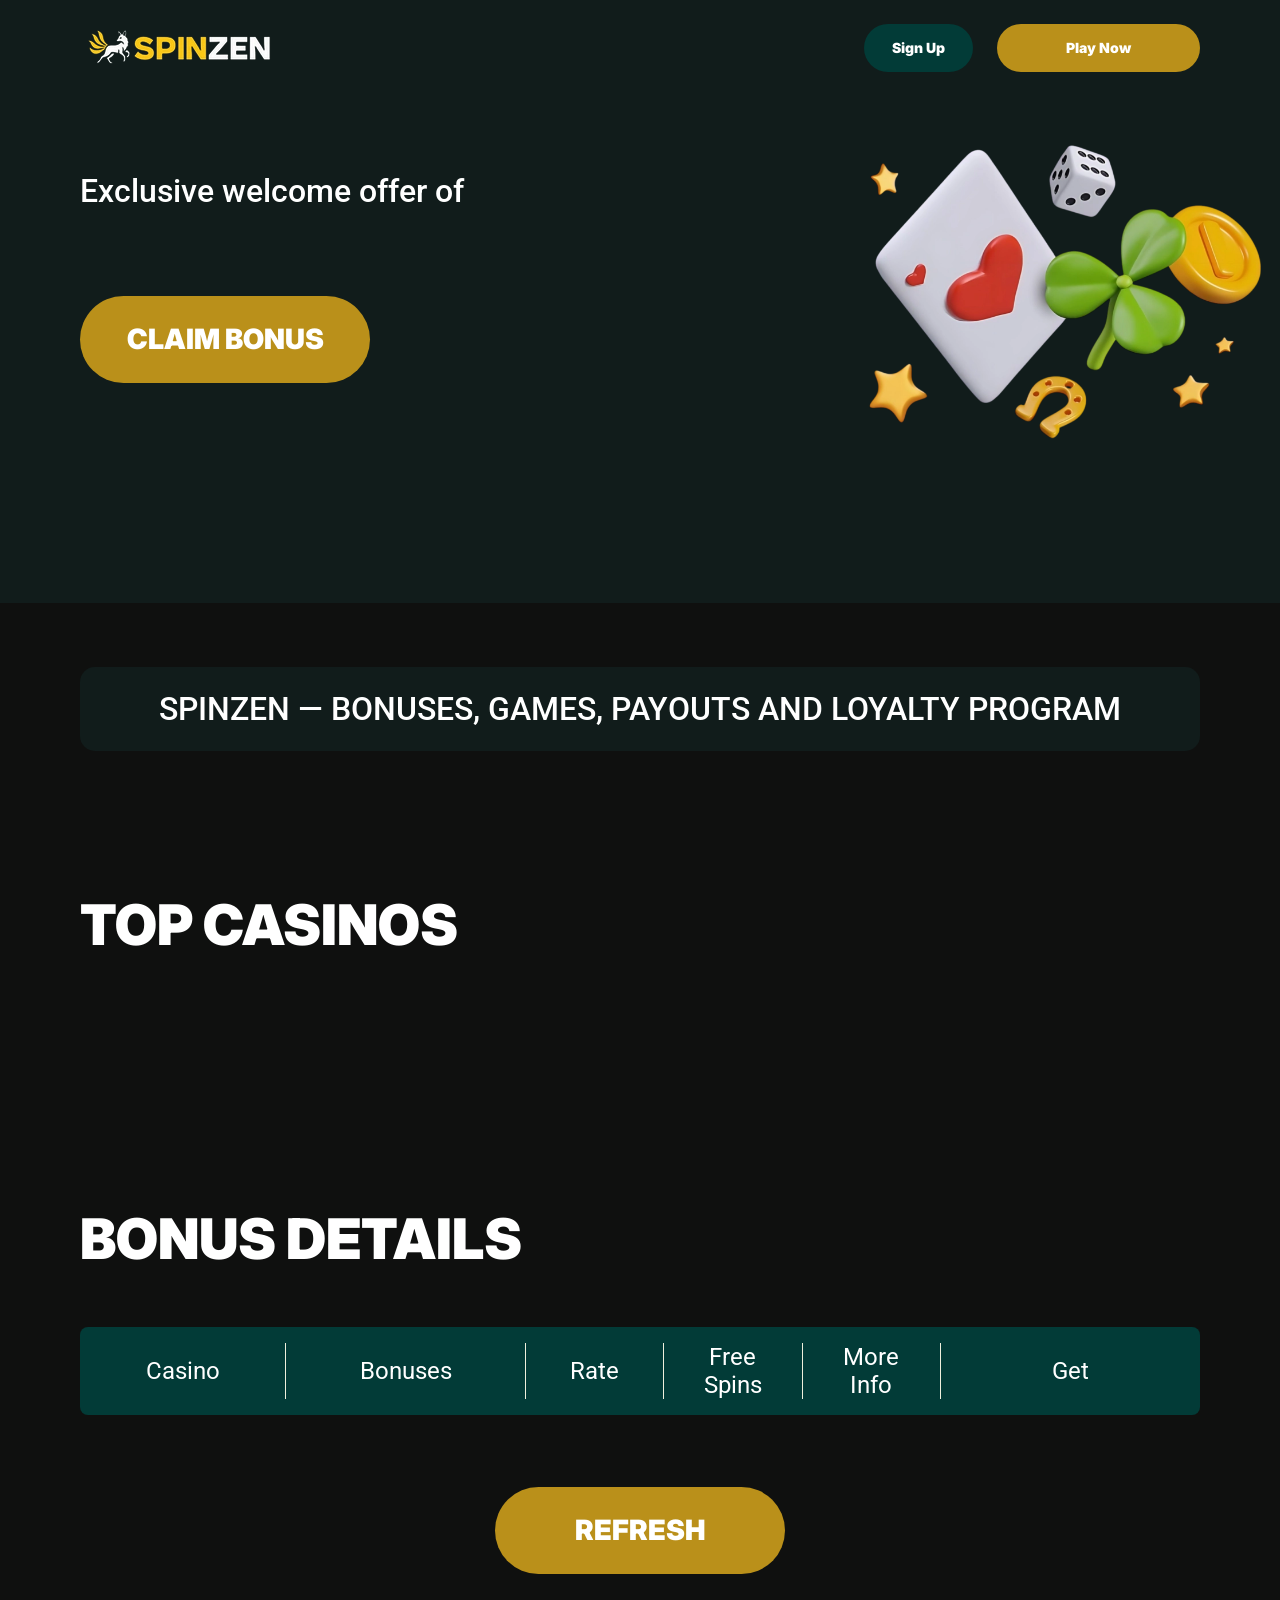
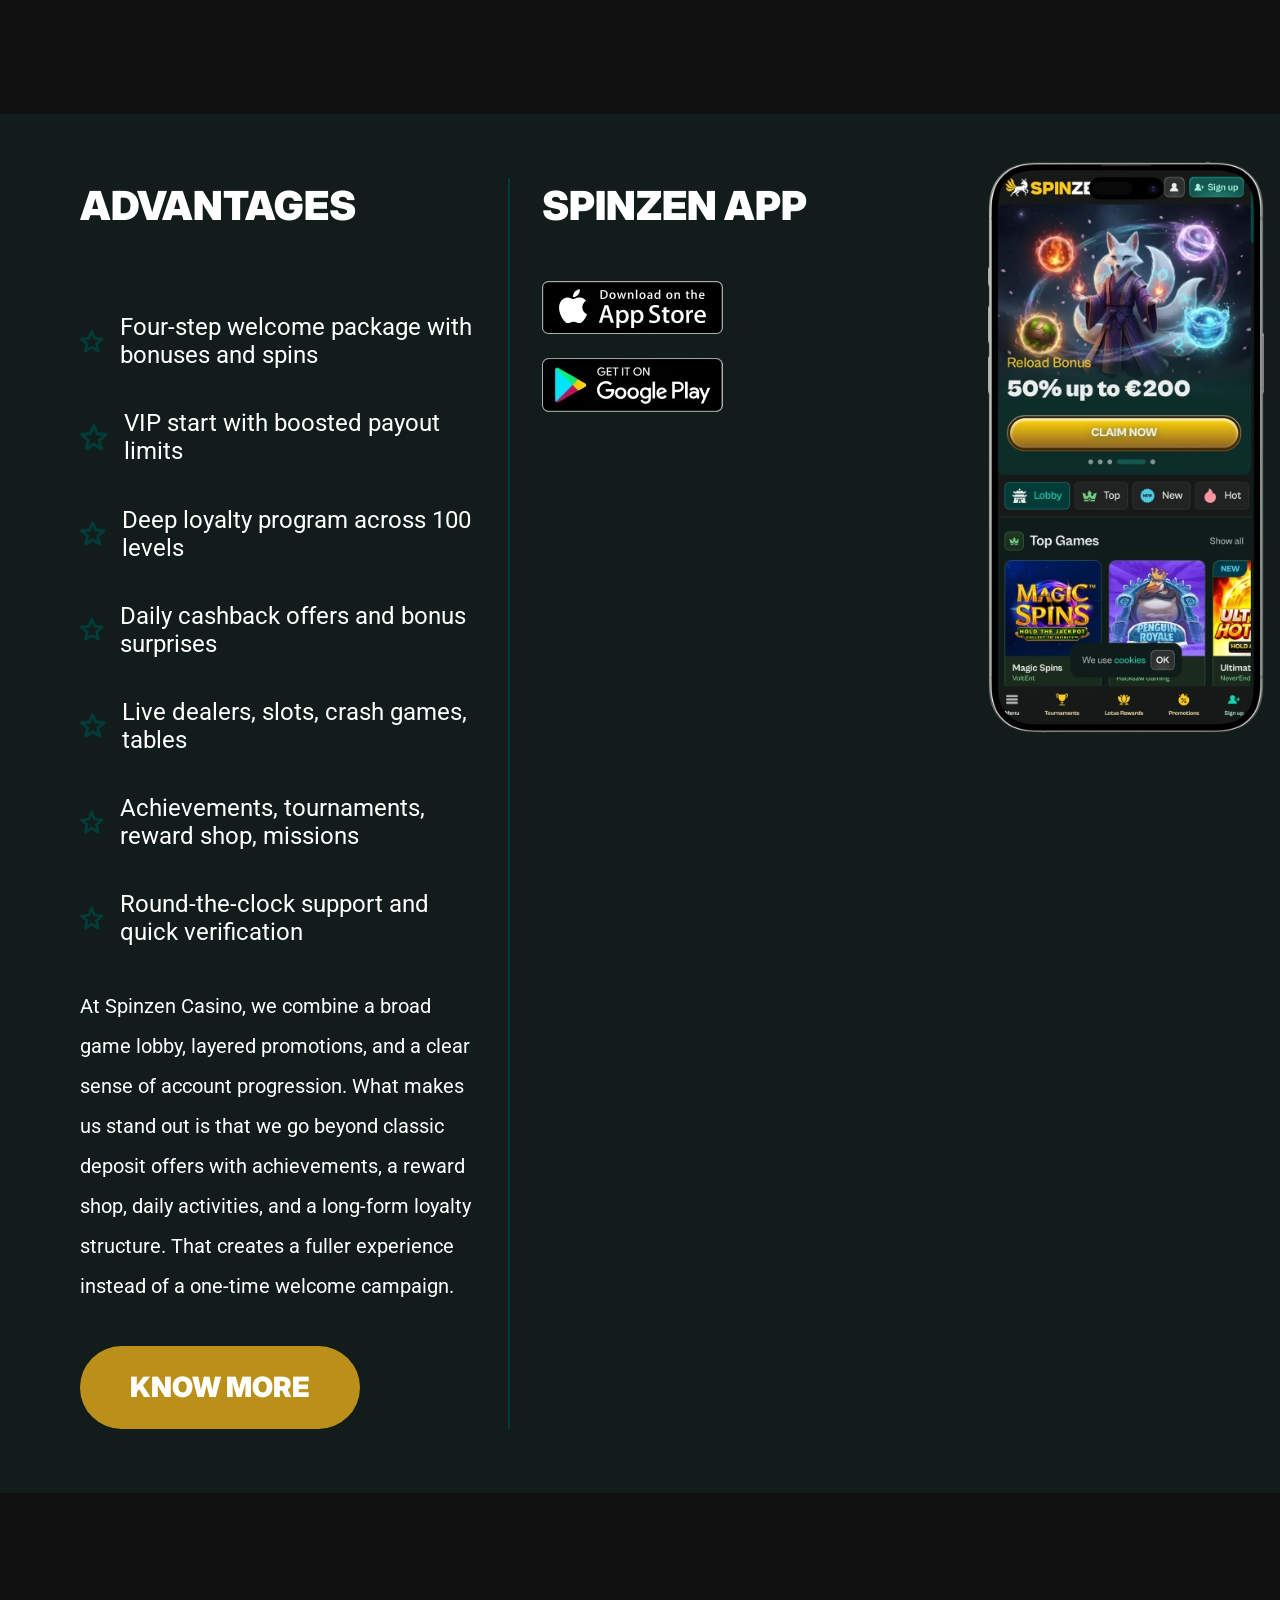
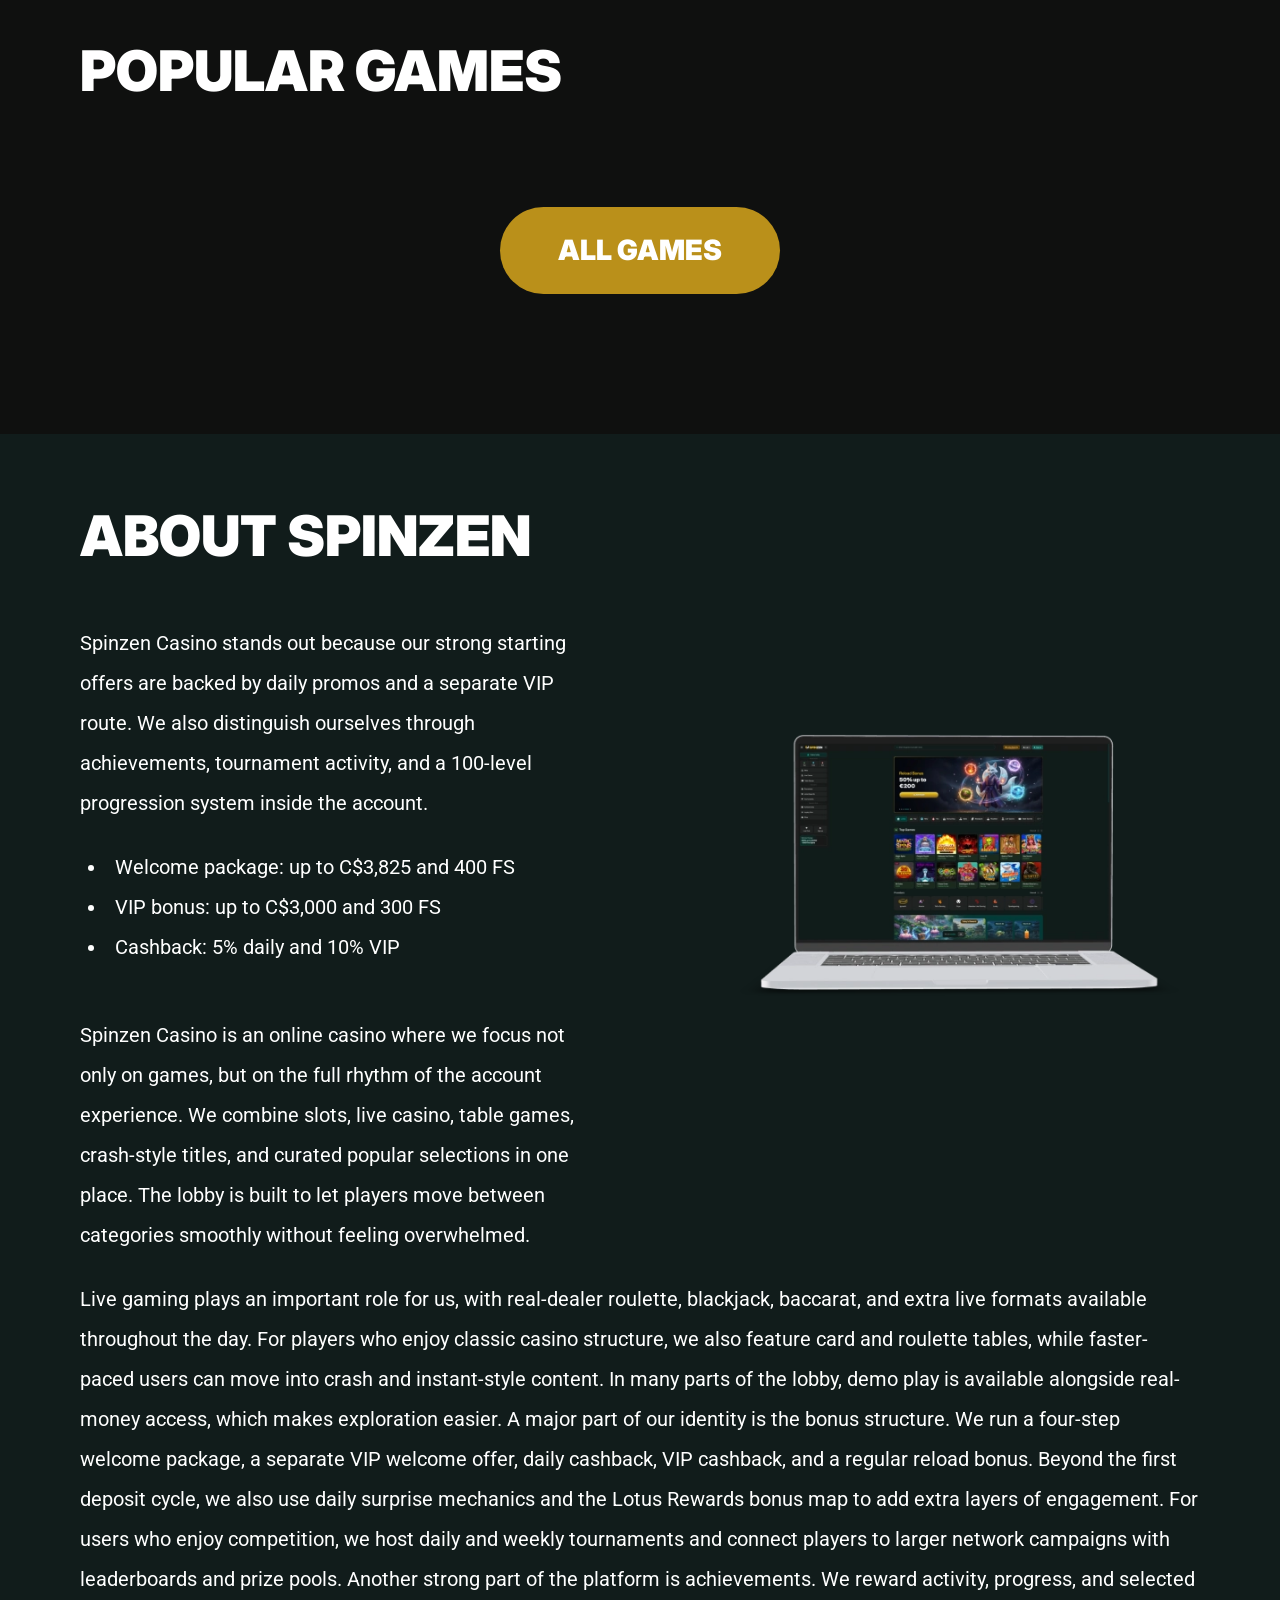
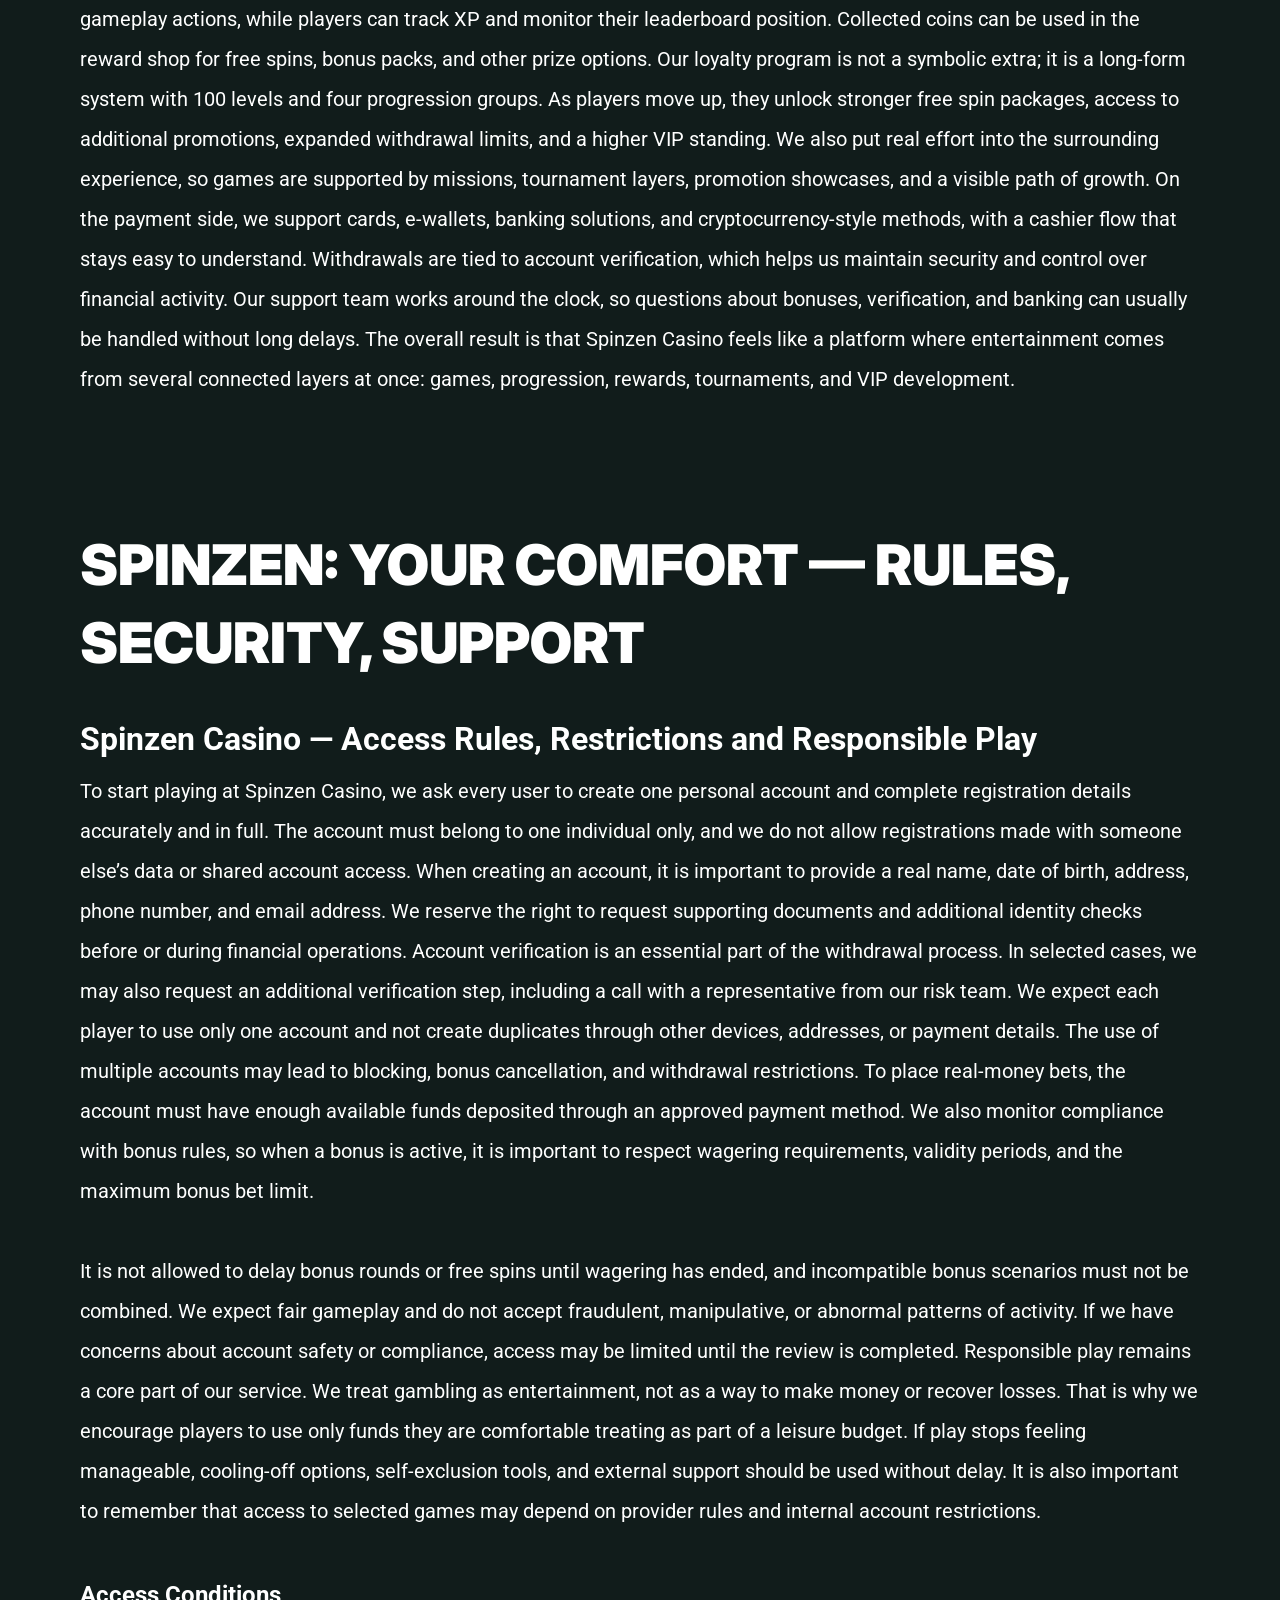
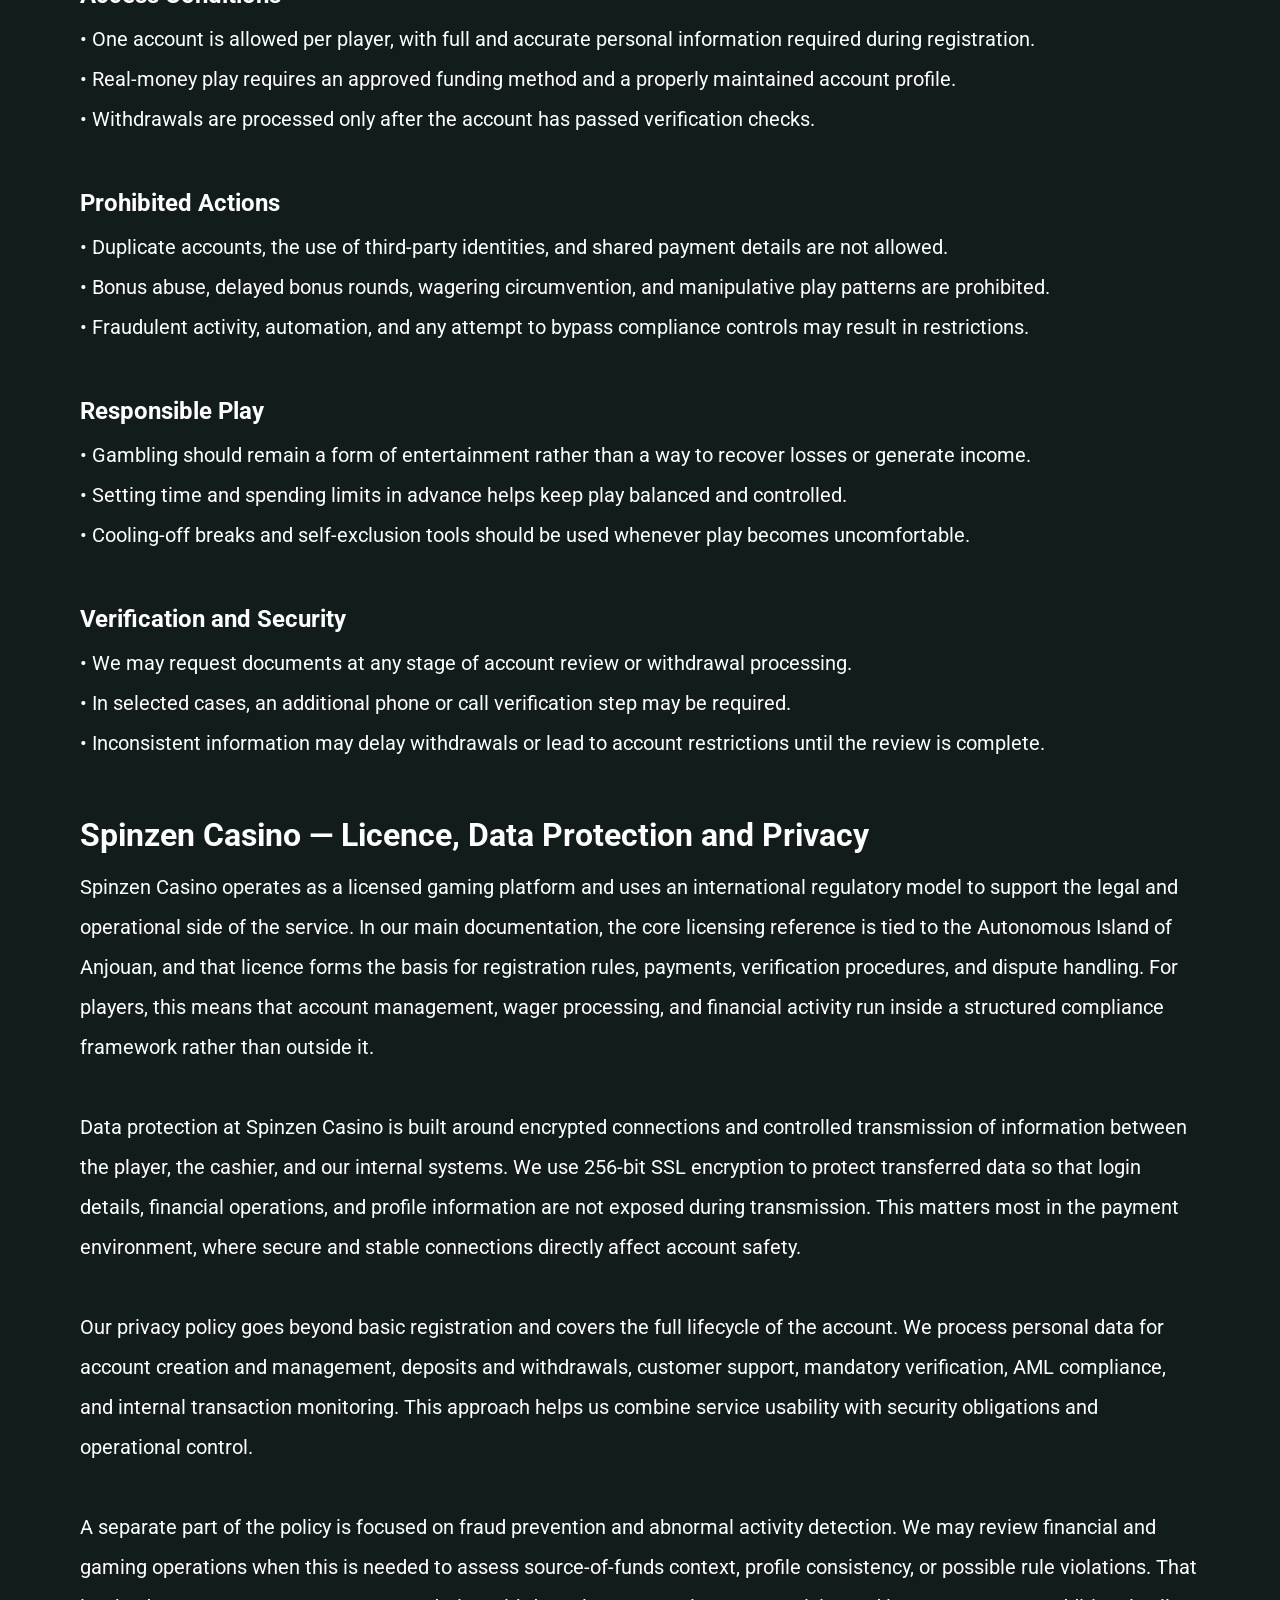
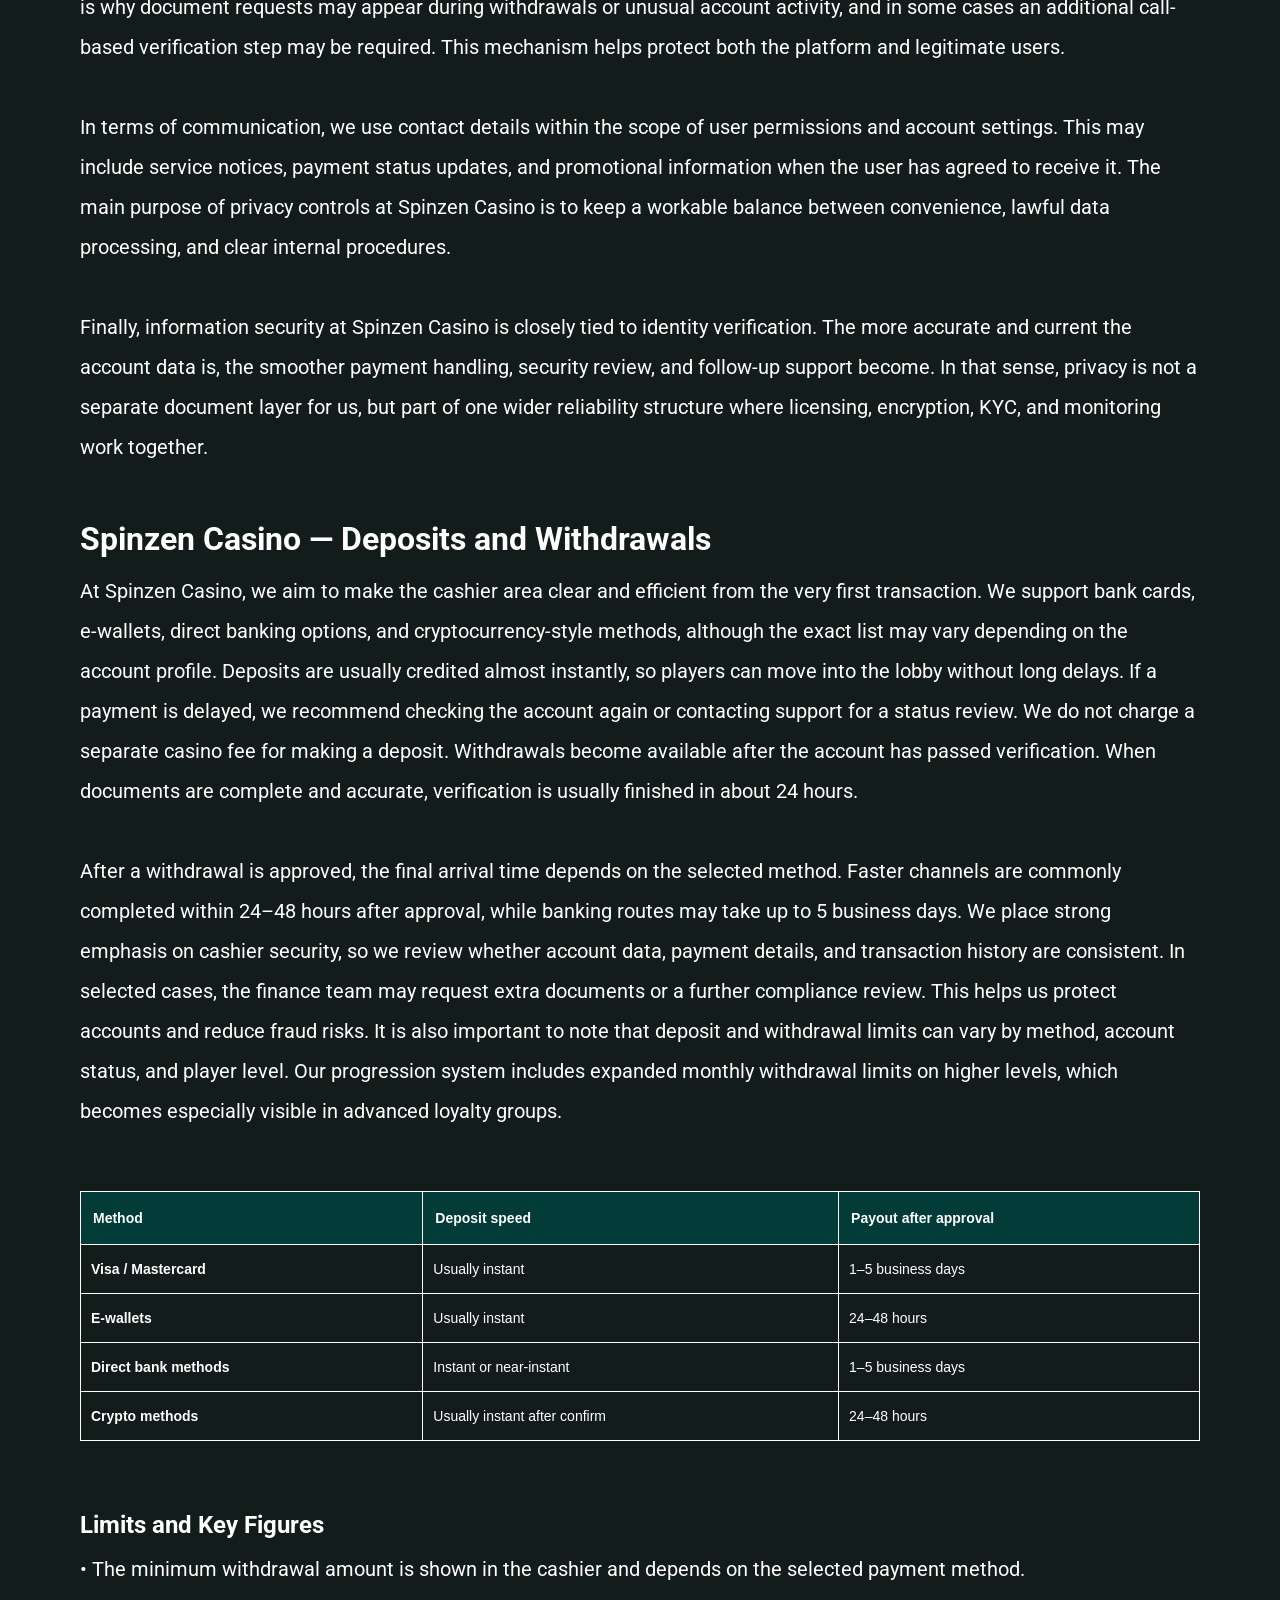
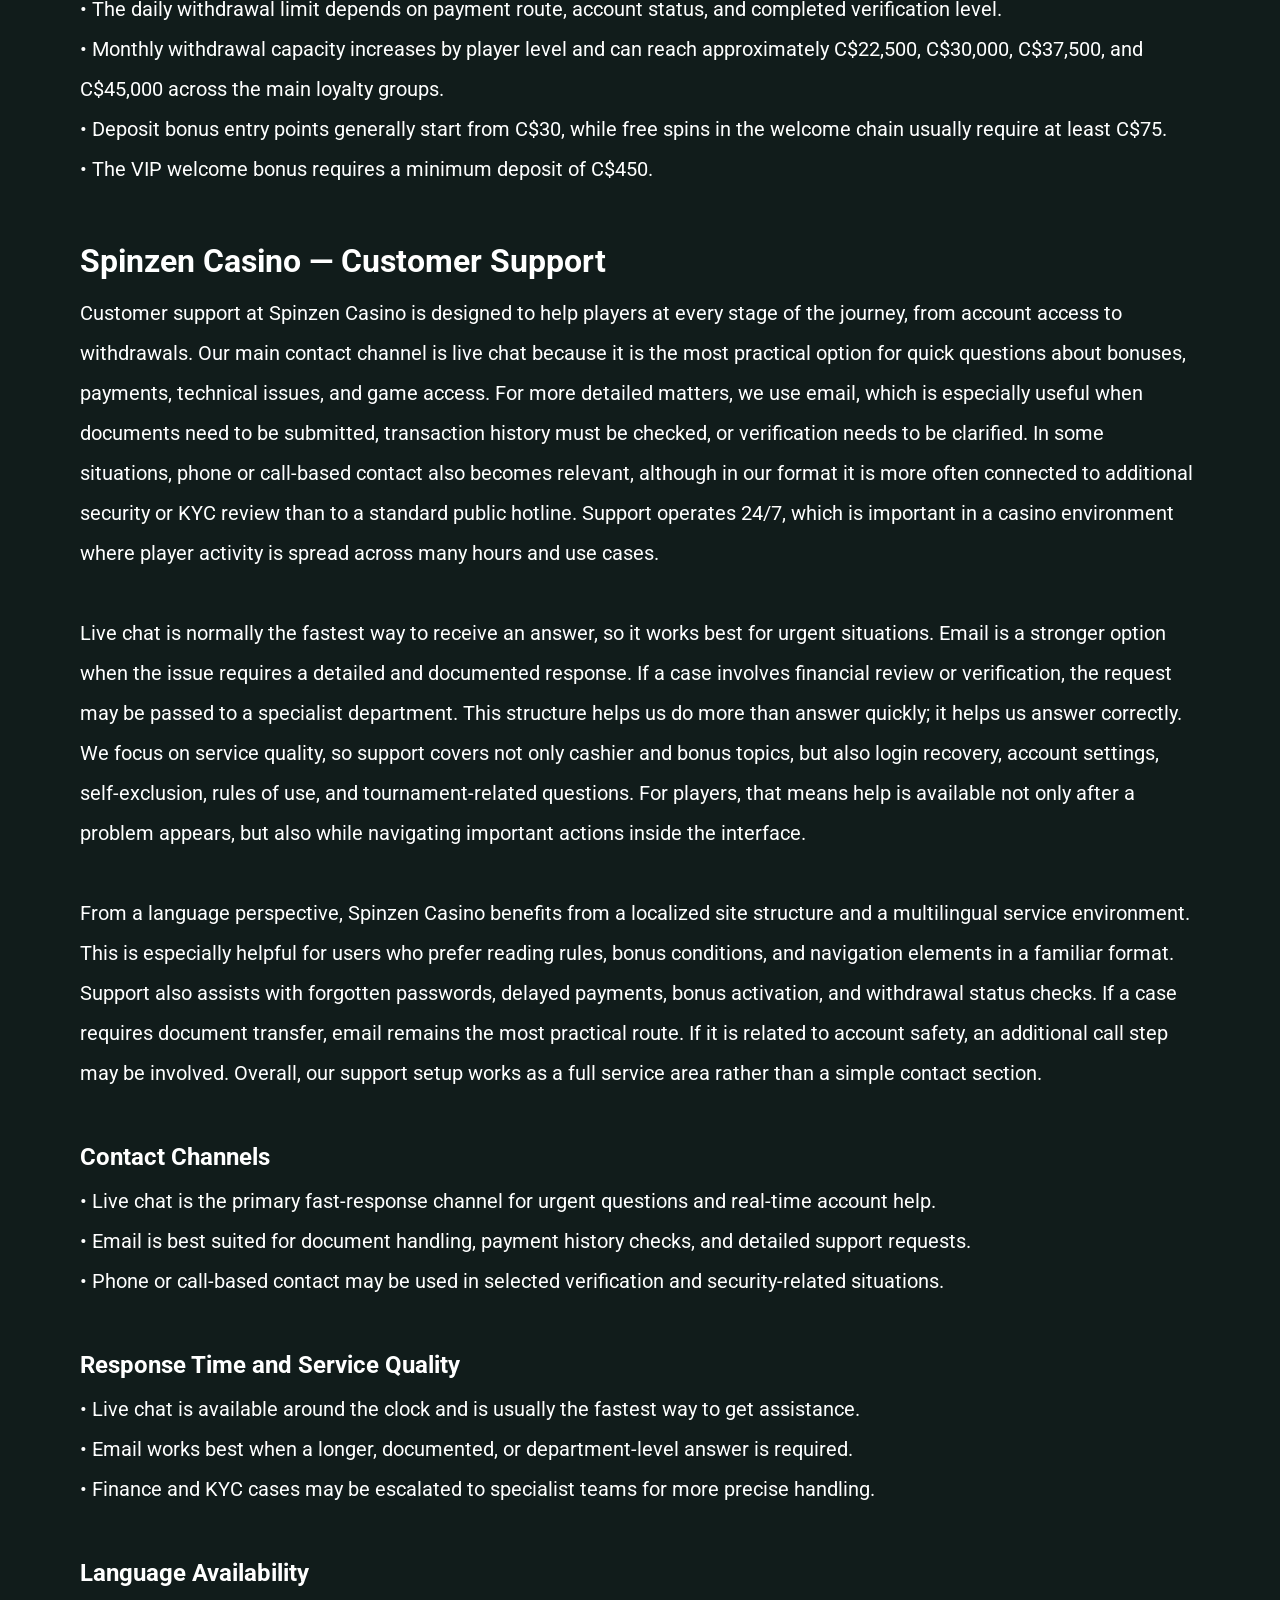
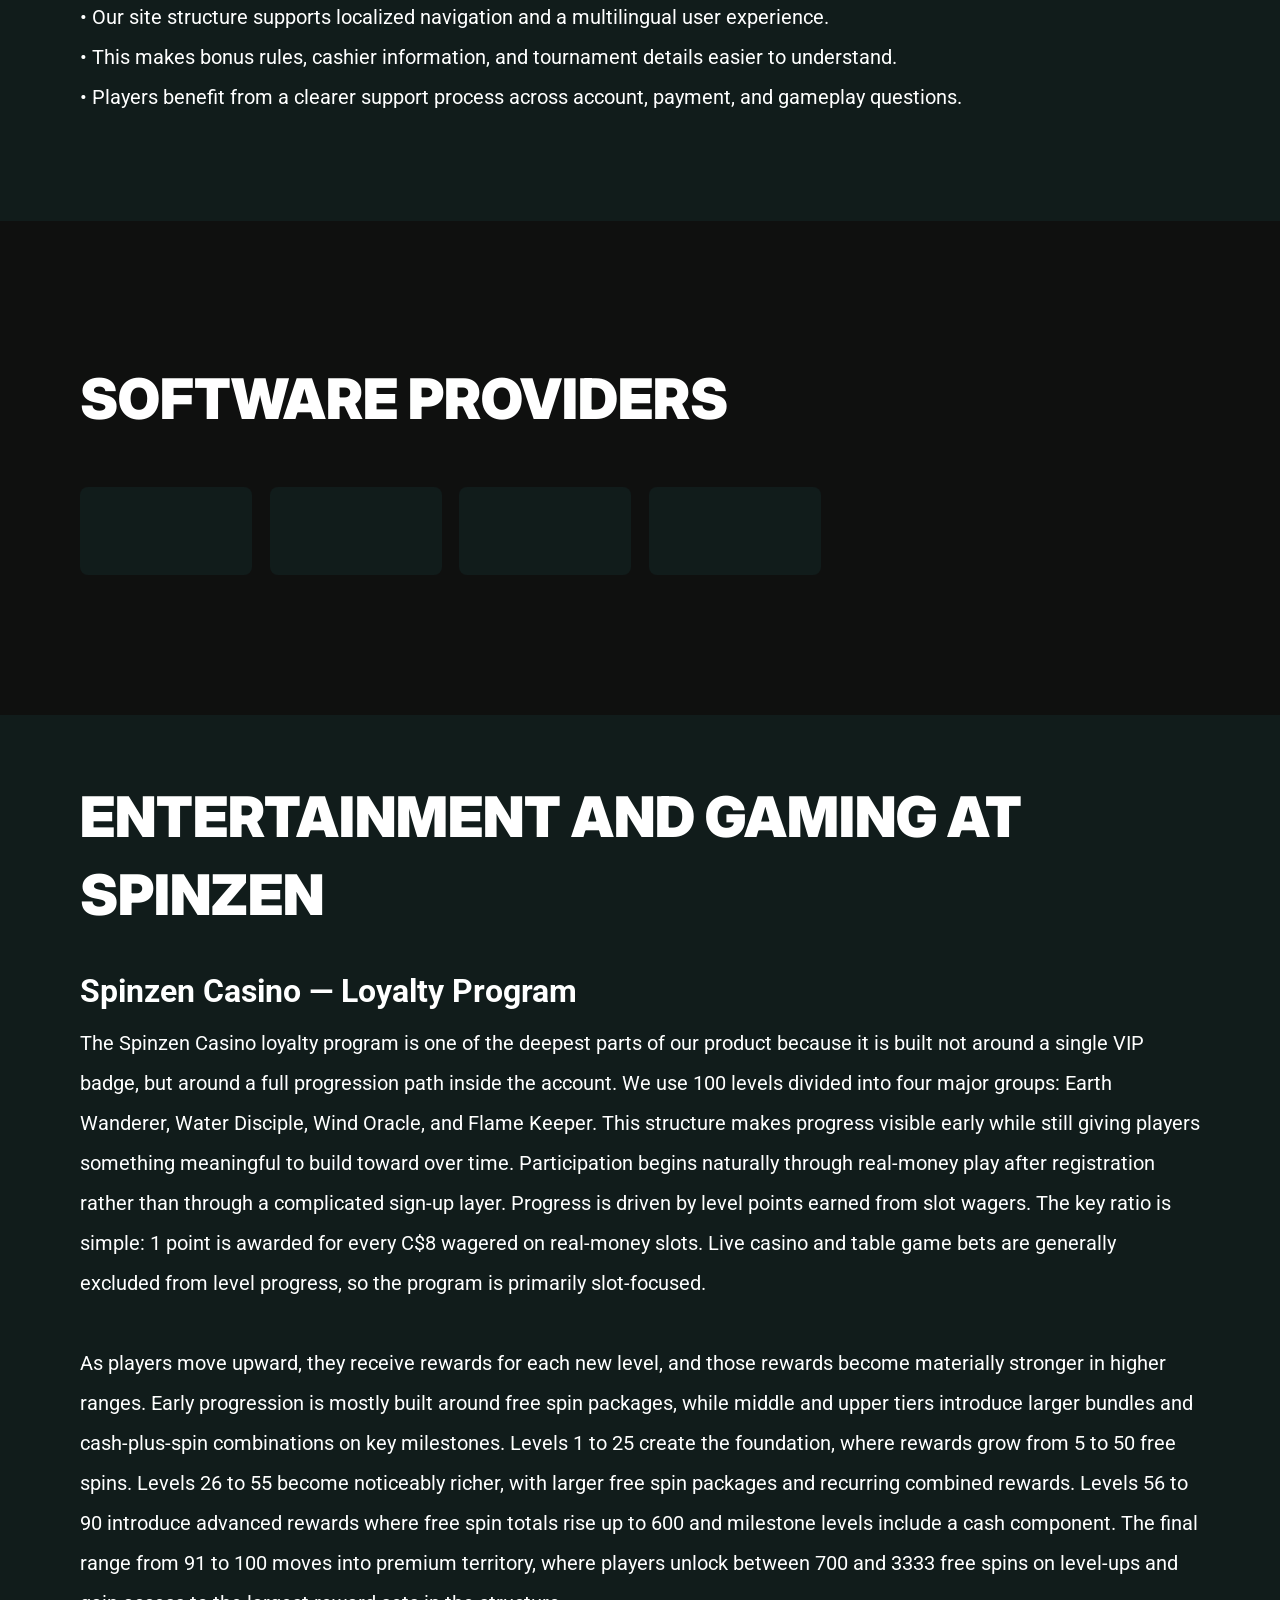
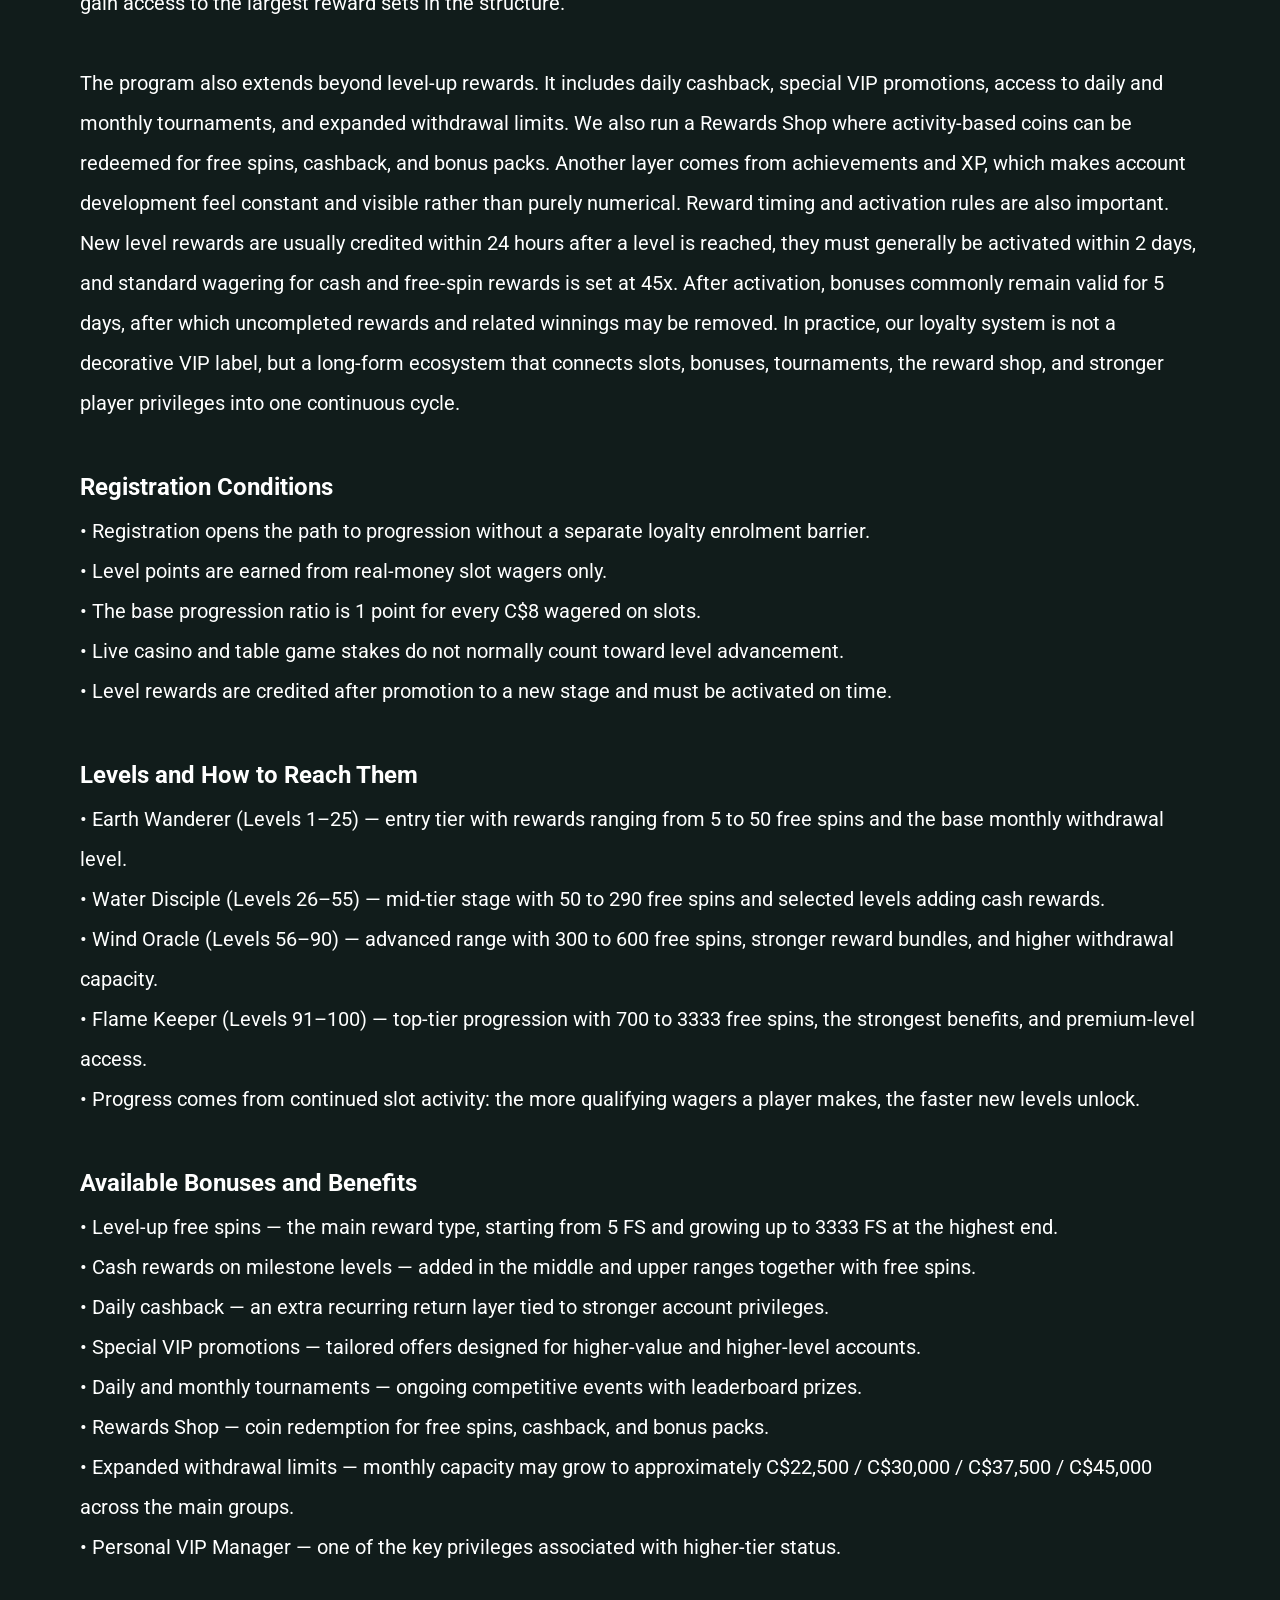
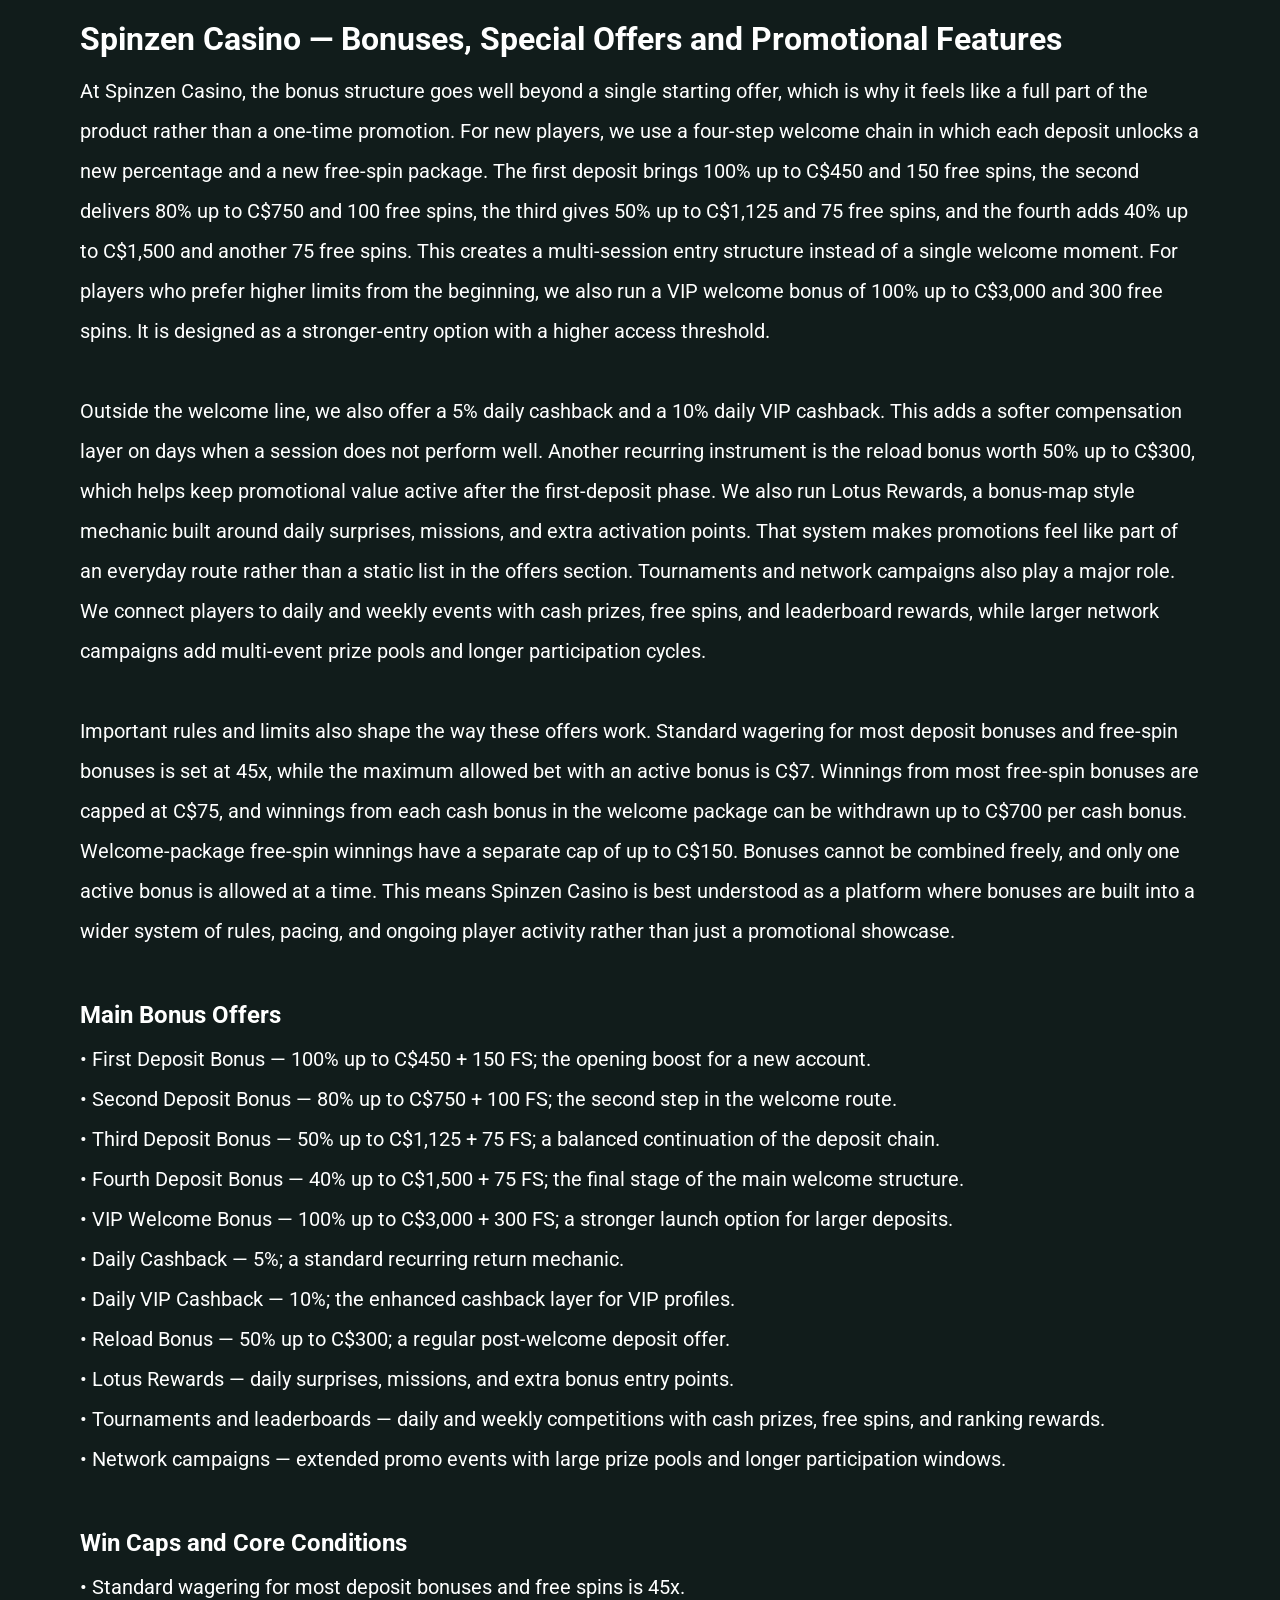
==== commit 2e10036f: "Site update" ====
--- a/index.html
+++ b/index.html
@@ -449,7 +449,7 @@
     </tr>
     <tr >
       <td style="border: 1px solid #ffffff; padding: 10px;"><strong>Crypto methods</strong></td>
-      <td style="border: 1px solid #ffffff; padding: 10px;">Usually instant after confirmations</td>
+      <td style="border: 1px solid #ffffff; padding: 10px;">Usually instant after confirm</td>
       <td style="border: 1px solid #ffffff; padding: 10px;">24–48 hours</td>
     </tr>
   </tbody>
